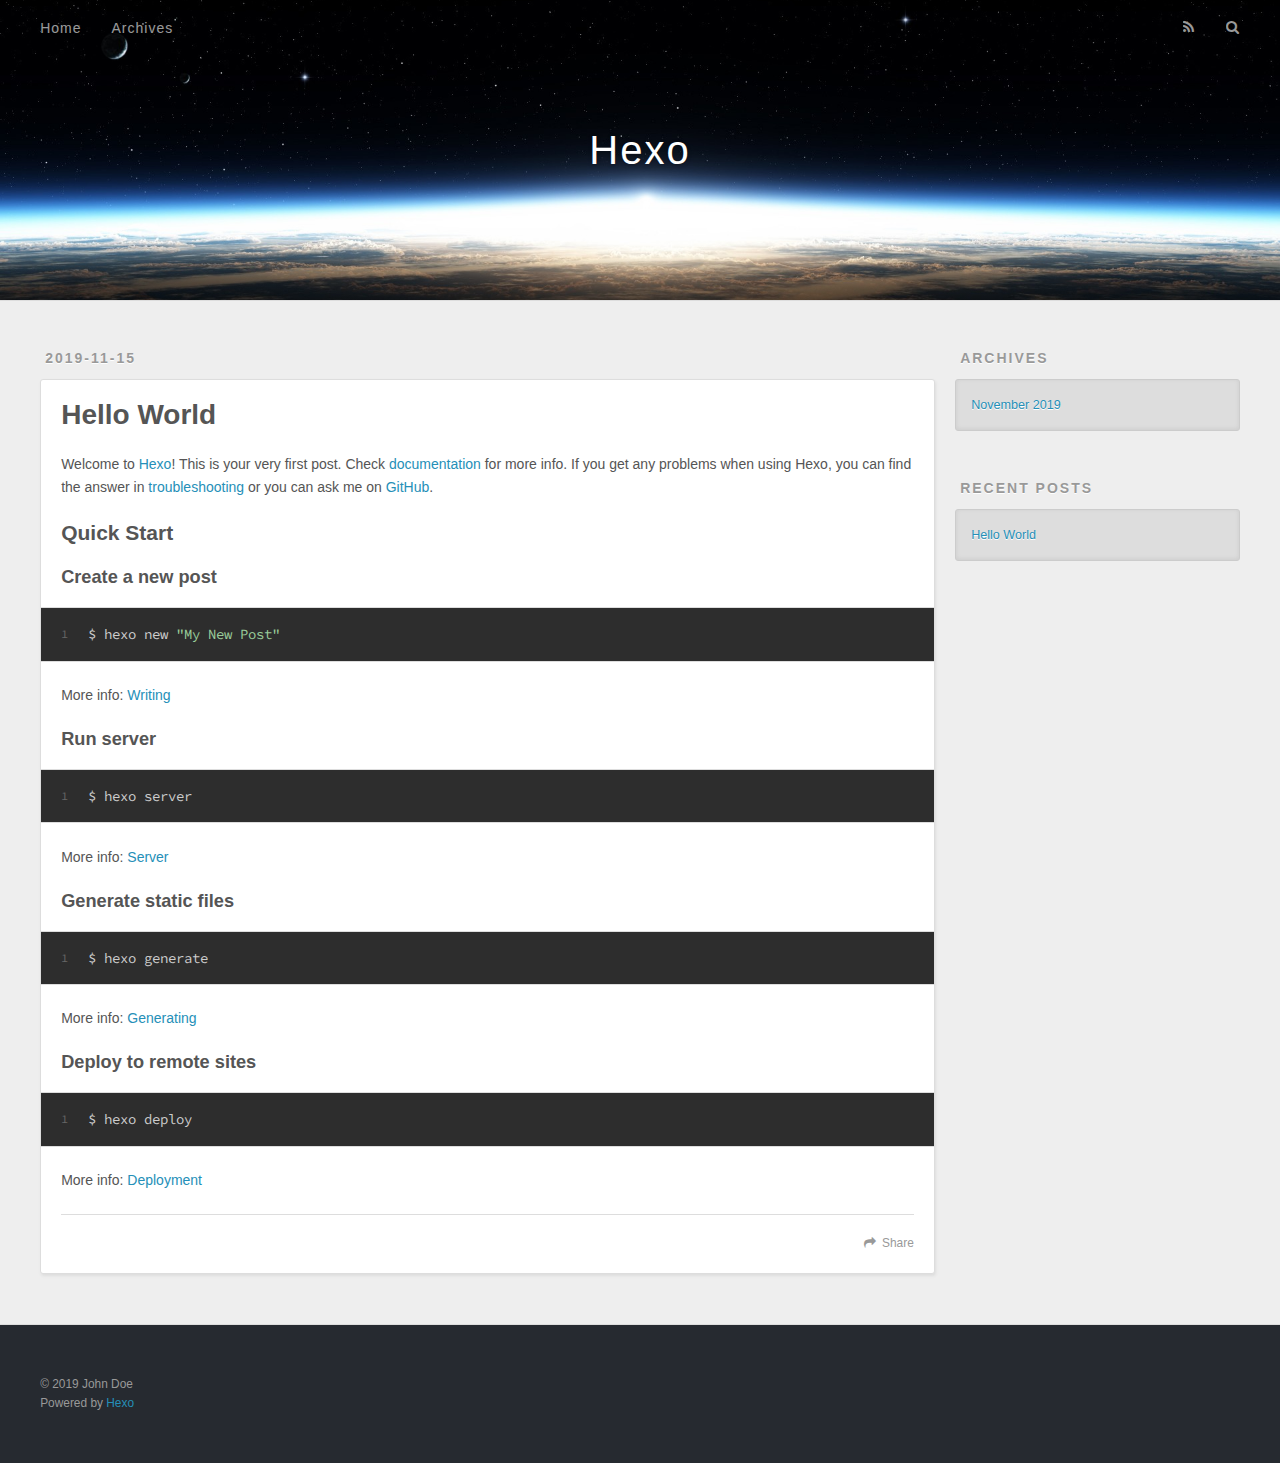
==== index.html @ 845de250 "Site updated: 2019-11-15 14:40:08" ====
<!DOCTYPE html>
<html>
<head>
  <meta charset="utf-8">
  

  
  <title>Hexo</title>
  <meta name="viewport" content="width=device-width, initial-scale=1, maximum-scale=1">
  <meta property="og:type" content="website">
<meta property="og:title" content="Hexo">
<meta property="og:url" content="http:&#x2F;&#x2F;yoursite.com&#x2F;index.html">
<meta property="og:site_name" content="Hexo">
<meta property="og:locale" content="en">
<meta name="twitter:card" content="summary">
  
    <link rel="alternate" href="/atom.xml" title="Hexo" type="application/atom+xml">
  
  
    <link rel="icon" href="/favicon.png">
  
  
    <link href="//fonts.googleapis.com/css?family=Source+Code+Pro" rel="stylesheet" type="text/css">
  
  <link rel="stylesheet" href="/css/style.css">
</head>

<body>
  <div id="container">
    <div id="wrap">
      <header id="header">
  <div id="banner"></div>
  <div id="header-outer" class="outer">
    <div id="header-title" class="inner">
      <h1 id="logo-wrap">
        <a href="/" id="logo">Hexo</a>
      </h1>
      
    </div>
    <div id="header-inner" class="inner">
      <nav id="main-nav">
        <a id="main-nav-toggle" class="nav-icon"></a>
        
          <a class="main-nav-link" href="/">Home</a>
        
          <a class="main-nav-link" href="/archives">Archives</a>
        
      </nav>
      <nav id="sub-nav">
        
          <a id="nav-rss-link" class="nav-icon" href="/atom.xml" title="RSS Feed"></a>
        
        <a id="nav-search-btn" class="nav-icon" title="Search"></a>
      </nav>
      <div id="search-form-wrap">
        <form action="//google.com/search" method="get" accept-charset="UTF-8" class="search-form"><input type="search" name="q" class="search-form-input" placeholder="Search"><button type="submit" class="search-form-submit">&#xF002;</button><input type="hidden" name="sitesearch" value="http://yoursite.com"></form>
      </div>
    </div>
  </div>
</header>
      <div class="outer">
        <section id="main">
  
    <article id="post-hello-world" class="article article-type-post" itemscope itemprop="blogPost">
  <div class="article-meta">
    <a href="/2019/11/15/hello-world/" class="article-date">
  <time datetime="2019-11-15T06:28:41.355Z" itemprop="datePublished">2019-11-15</time>
</a>
    
  </div>
  <div class="article-inner">
    
    
      <header class="article-header">
        
  
    <h1 itemprop="name">
      <a class="article-title" href="/2019/11/15/hello-world/">Hello World</a>
    </h1>
  

      </header>
    
    <div class="article-entry" itemprop="articleBody">
      
        <p>Welcome to <a href="https://hexo.io/" target="_blank" rel="noopener">Hexo</a>! This is your very first post. Check <a href="https://hexo.io/docs/" target="_blank" rel="noopener">documentation</a> for more info. If you get any problems when using Hexo, you can find the answer in <a href="https://hexo.io/docs/troubleshooting.html" target="_blank" rel="noopener">troubleshooting</a> or you can ask me on <a href="https://github.com/hexojs/hexo/issues" target="_blank" rel="noopener">GitHub</a>.</p>
<h2 id="Quick-Start"><a href="#Quick-Start" class="headerlink" title="Quick Start"></a>Quick Start</h2><h3 id="Create-a-new-post"><a href="#Create-a-new-post" class="headerlink" title="Create a new post"></a>Create a new post</h3><figure class="highlight bash"><table><tr><td class="gutter"><pre><span class="line">1</span><br></pre></td><td class="code"><pre><span class="line">$ hexo new <span class="string">"My New Post"</span></span><br></pre></td></tr></table></figure>

<p>More info: <a href="https://hexo.io/docs/writing.html" target="_blank" rel="noopener">Writing</a></p>
<h3 id="Run-server"><a href="#Run-server" class="headerlink" title="Run server"></a>Run server</h3><figure class="highlight bash"><table><tr><td class="gutter"><pre><span class="line">1</span><br></pre></td><td class="code"><pre><span class="line">$ hexo server</span><br></pre></td></tr></table></figure>

<p>More info: <a href="https://hexo.io/docs/server.html" target="_blank" rel="noopener">Server</a></p>
<h3 id="Generate-static-files"><a href="#Generate-static-files" class="headerlink" title="Generate static files"></a>Generate static files</h3><figure class="highlight bash"><table><tr><td class="gutter"><pre><span class="line">1</span><br></pre></td><td class="code"><pre><span class="line">$ hexo generate</span><br></pre></td></tr></table></figure>

<p>More info: <a href="https://hexo.io/docs/generating.html" target="_blank" rel="noopener">Generating</a></p>
<h3 id="Deploy-to-remote-sites"><a href="#Deploy-to-remote-sites" class="headerlink" title="Deploy to remote sites"></a>Deploy to remote sites</h3><figure class="highlight bash"><table><tr><td class="gutter"><pre><span class="line">1</span><br></pre></td><td class="code"><pre><span class="line">$ hexo deploy</span><br></pre></td></tr></table></figure>

<p>More info: <a href="https://hexo.io/docs/one-command-deployment.html" target="_blank" rel="noopener">Deployment</a></p>

      
    </div>
    <footer class="article-footer">
      <a data-url="http://yoursite.com/2019/11/15/hello-world/" data-id="ck2zrk71s0000wlsb4cg459jj" class="article-share-link">Share</a>
      
      
    </footer>
  </div>
  
</article>


  


</section>
        
          <aside id="sidebar">
  
    

  
    

  
    
  
    
  <div class="widget-wrap">
    <h3 class="widget-title">Archives</h3>
    <div class="widget">
      <ul class="archive-list"><li class="archive-list-item"><a class="archive-list-link" href="/archives/2019/11/">November 2019</a></li></ul>
    </div>
  </div>


  
    
  <div class="widget-wrap">
    <h3 class="widget-title">Recent Posts</h3>
    <div class="widget">
      <ul>
        
          <li>
            <a href="/2019/11/15/hello-world/">Hello World</a>
          </li>
        
      </ul>
    </div>
  </div>

  
</aside>
        
      </div>
      <footer id="footer">
  
  <div class="outer">
    <div id="footer-info" class="inner">
      &copy; 2019 John Doe<br>
      Powered by <a href="http://hexo.io/" target="_blank">Hexo</a>
    </div>
  </div>
</footer>
    </div>
    <nav id="mobile-nav">
  
    <a href="/" class="mobile-nav-link">Home</a>
  
    <a href="/archives" class="mobile-nav-link">Archives</a>
  
</nav>
    

<script src="//ajax.googleapis.com/ajax/libs/jquery/2.0.3/jquery.min.js"></script>


  <link rel="stylesheet" href="/fancybox/jquery.fancybox.css">
  <script src="/fancybox/jquery.fancybox.pack.js"></script>


<script src="/js/script.js"></script>



  </div>
</body>
</html>
---- css/style.css ----
body {
  width: 100%;
}
body:before,
body:after {
  content: "";
  display: table;
}
body:after {
  clear: both;
}
html,
body,
div,
span,
applet,
object,
iframe,
h1,
h2,
h3,
h4,
h5,
h6,
p,
blockquote,
pre,
a,
abbr,
acronym,
address,
big,
cite,
code,
del,
dfn,
em,
img,
ins,
kbd,
q,
s,
samp,
small,
strike,
strong,
sub,
sup,
tt,
var,
dl,
dt,
dd,
ol,
ul,
li,
fieldset,
form,
label,
legend,
table,
caption,
tbody,
tfoot,
thead,
tr,
th,
td {
  margin: 0;
  padding: 0;
  border: 0;
  outline: 0;
  font-weight: inherit;
  font-style: inherit;
  font-family: inherit;
  font-size: 100%;
  vertical-align: baseline;
}
body {
  line-height: 1;
  color: #000;
  background: #fff;
}
ol,
ul {
  list-style: none;
}
table {
  border-collapse: separate;
  border-spacing: 0;
  vertical-align: middle;
}
caption,
th,
td {
  text-align: left;
  font-weight: normal;
  vertical-align: middle;
}
a img {
  border: none;
}
input,
button {
  margin: 0;
  padding: 0;
}
input::-moz-focus-inner,
button::-moz-focus-inner {
  border: 0;
  padding: 0;
}
@font-face {
  font-family: FontAwesome;
  font-style: normal;
  font-weight: normal;
  src: url("fonts/fontawesome-webfont.eot?v=#4.0.3");
  src: url("fonts/fontawesome-webfont.eot?#iefix&v=#4.0.3") format("embedded-opentype"), url("fonts/fontawesome-webfont.woff?v=#4.0.3") format("woff"), url("fonts/fontawesome-webfont.ttf?v=#4.0.3") format("truetype"), url("fonts/fontawesome-webfont.svg#fontawesomeregular?v=#4.0.3") format("svg");
}
html,
body,
#container {
  height: 100%;
}
body {
  background: #eee;
  font: 14px -apple-system, BlinkMacSystemFont, "Segoe UI", "Roboto", "Oxygen", "Ubuntu", "Cantarell", "Fira Sans", "Droid Sans", "Helvetica Neue", sans-serif;
  -webkit-text-size-adjust: 100%;
}
.outer {
  max-width: 1220px;
  margin: 0 auto;
  padding: 0 20px;
}
.outer:before,
.outer:after {
  content: "";
  display: table;
}
.outer:after {
  clear: both;
}
.inner {
  display: inline;
  float: left;
  width: 98.33333333333333%;
  margin: 0 0.833333333333333%;
}
.left,
.alignleft {
  float: left;
}
.right,
.alignright {
  float: right;
}
.clear {
  clear: both;
}
#container {
  position: relative;
}
.mobile-nav-on {
  overflow: hidden;
}
#wrap {
  height: 100%;
  width: 100%;
  position: absolute;
  top: 0;
  left: 0;
  -webkit-transition: 0.2s ease-out;
  -moz-transition: 0.2s ease-out;
  -ms-transition: 0.2s ease-out;
  transition: 0.2s ease-out;
  z-index: 1;
  background: #eee;
}
.mobile-nav-on #wrap {
  left: 280px;
}
@media screen and (min-width: 768px) {
  #main {
    display: inline;
    float: left;
    width: 73.33333333333333%;
    margin: 0 0.833333333333333%;
  }
}
.article-date,
.article-category-link,
.archive-year,
.widget-title {
  text-decoration: none;
  text-transform: uppercase;
  letter-spacing: 2px;
  color: #999;
  margin-bottom: 1em;
  margin-left: 5px;
  line-height: 1em;
  text-shadow: 0 1px #fff;
  font-weight: bold;
}
.article-inner,
.archive-article-inner {
  background: #fff;
  -webkit-box-shadow: 1px 2px 3px #ddd;
  box-shadow: 1px 2px 3px #ddd;
  border: 1px solid #ddd;
  border-radius: 3px;
}
.article-entry h1,
.widget h1 {
  font-size: 2em;
}
.article-entry h2,
.widget h2 {
  font-size: 1.5em;
}
.article-entry h3,
.widget h3 {
  font-size: 1.3em;
}
.article-entry h4,
.widget h4 {
  font-size: 1.2em;
}
.article-entry h5,
.widget h5 {
  font-size: 1em;
}
.article-entry h6,
.widget h6 {
  font-size: 1em;
  color: #999;
}
.article-entry hr,
.widget hr {
  border: 1px dashed #ddd;
}
.article-entry strong,
.widget strong {
  font-weight: bold;
}
.article-entry em,
.widget em,
.article-entry cite,
.widget cite {
  font-style: italic;
}
.article-entry sup,
.widget sup,
.article-entry sub,
.widget sub {
  font-size: 0.75em;
  line-height: 0;
  position: relative;
  vertical-align: baseline;
}
.article-entry sup,
.widget sup {
  top: -0.5em;
}
.article-entry sub,
.widget sub {
  bottom: -0.2em;
}
.article-entry small,
.widget small {
  font-size: 0.85em;
}
.article-entry acronym,
.widget acronym,
.article-entry abbr,
.widget abbr {
  border-bottom: 1px dotted;
}
.article-entry ul,
.widget ul,
.article-entry ol,
.widget ol,
.article-entry dl,
.widget dl {
  margin: 0 20px;
  line-height: 1.6em;
}
.article-entry ul ul,
.widget ul ul,
.article-entry ol ul,
.widget ol ul,
.article-entry ul ol,
.widget ul ol,
.article-entry ol ol,
.widget ol ol {
  margin-top: 0;
  margin-bottom: 0;
}
.article-entry ul,
.widget ul {
  list-style: disc;
}
.article-entry ol,
.widget ol {
  list-style: decimal;
}
.article-entry dt,
.widget dt {
  font-weight: bold;
}
#header {
  height: 300px;
  position: relative;
  border-bottom: 1px solid #ddd;
}
#header:before,
#header:after {
  content: "";
  position: absolute;
  left: 0;
  right: 0;
  height: 40px;
}
#header:before {
  top: 0;
  background: -webkit-linear-gradient(rgba(0,0,0,0.2), transparent);
  background: -moz-linear-gradient(rgba(0,0,0,0.2), transparent);
  background: -ms-linear-gradient(rgba(0,0,0,0.2), transparent);
  background: linear-gradient(rgba(0,0,0,0.2), transparent);
}
#header:after {
  bottom: 0;
  background: -webkit-linear-gradient(transparent, rgba(0,0,0,0.2));
  background: -moz-linear-gradient(transparent, rgba(0,0,0,0.2));
  background: -ms-linear-gradient(transparent, rgba(0,0,0,0.2));
  background: linear-gradient(transparent, rgba(0,0,0,0.2));
}
#header-outer {
  height: 100%;
  position: relative;
}
#header-inner {
  position: relative;
  overflow: hidden;
}
#banner {
  position: absolute;
  top: 0;
  left: 0;
  width: 100%;
  height: 100%;
  background: url("images/banner.jpg") center #000;
  -webkit-background-size: cover;
  -moz-background-size: cover;
  background-size: cover;
  z-index: -1;
}
#header-title {
  text-align: center;
  height: 40px;
  position: absolute;
  top: 50%;
  left: 0;
  margin-top: -20px;
}
#logo,
#subtitle {
  text-decoration: none;
  color: #fff;
  font-weight: 300;
  text-shadow: 0 1px 4px rgba(0,0,0,0.3);
}
#logo {
  font-size: 40px;
  line-height: 40px;
  letter-spacing: 2px;
}
#subtitle {
  font-size: 16px;
  line-height: 16px;
  letter-spacing: 1px;
}
#subtitle-wrap {
  margin-top: 16px;
}
#main-nav {
  float: left;
  margin-left: -15px;
}
.nav-icon,
.main-nav-link {
  float: left;
  color: #fff;
  opacity: 0.6;
  text-decoration: none;
  text-shadow: 0 1px rgba(0,0,0,0.2);
  -webkit-transition: opacity 0.2s;
  -moz-transition: opacity 0.2s;
  -ms-transition: opacity 0.2s;
  transition: opacity 0.2s;
  display: block;
  padding: 20px 15px;
}
.nav-icon:hover,
.main-nav-link:hover {
  opacity: 1;
}
.nav-icon {
  font-family: FontAwesome;
  text-align: center;
  font-size: 14px;
  width: 14px;
  height: 14px;
  padding: 20px 15px;
  position: relative;
  cursor: pointer;
}
.main-nav-link {
  font-weight: 300;
  letter-spacing: 1px;
}
@media screen and (max-width: 479px) {
  .main-nav-link {
    display: none;
  }
}
#main-nav-toggle {
  display: none;
}
#main-nav-toggle:before {
  content: "\f0c9";
}
@media screen and (max-width: 479px) {
  #main-nav-toggle {
    display: block;
  }
}
#sub-nav {
  float: right;
  margin-right: -15px;
}
#nav-rss-link:before {
  content: "\f09e";
}
#nav-search-btn:before {
  content: "\f002";
}
#search-form-wrap {
  position: absolute;
  top: 15px;
  width: 150px;
  height: 30px;
  right: -150px;
  opacity: 0;
  -webkit-transition: 0.2s ease-out;
  -moz-transition: 0.2s ease-out;
  -ms-transition: 0.2s ease-out;
  transition: 0.2s ease-out;
}
#search-form-wrap.on {
  opacity: 1;
  right: 0;
}
@media screen and (max-width: 479px) {
  #search-form-wrap {
    width: 100%;
    right: -100%;
  }
}
.search-form {
  position: absolute;
  top: 0;
  left: 0;
  right: 0;
  background: #fff;
  padding: 5px 15px;
  border-radius: 15px;
  -webkit-box-shadow: 0 0 10px rgba(0,0,0,0.3);
  box-shadow: 0 0 10px rgba(0,0,0,0.3);
}
.search-form-input {
  border: none;
  background: none;
  color: #555;
  width: 100%;
  font: 13px -apple-system, BlinkMacSystemFont, "Segoe UI", "Roboto", "Oxygen", "Ubuntu", "Cantarell", "Fira Sans", "Droid Sans", "Helvetica Neue", sans-serif;
  outline: none;
}
.search-form-input::-webkit-search-results-decoration,
.search-form-input::-webkit-search-cancel-button {
  -webkit-appearance: none;
}
.search-form-submit {
  position: absolute;
  top: 50%;
  right: 10px;
  margin-top: -7px;
  font: 13px FontAwesome;
  border: none;
  background: none;
  color: #bbb;
  cursor: pointer;
}
.search-form-submit:hover,
.search-form-submit:focus {
  color: #777;
}
.article {
  margin: 50px 0;
}
.article-inner {
  overflow: hidden;
}
.article-meta:before,
.article-meta:after {
  content: "";
  display: table;
}
.article-meta:after {
  clear: both;
}
.article-date {
  float: left;
}
.article-category {
  float: left;
  line-height: 1em;
  color: #ccc;
  text-shadow: 0 1px #fff;
  margin-left: 8px;
}
.article-category:before {
  content: "\2022";
}
.article-category-link {
  margin: 0 12px 1em;
}
.article-header {
  padding: 20px 20px 0;
}
.article-title {
  text-decoration: none;
  font-size: 2em;
  font-weight: bold;
  color: #555;
  line-height: 1.1em;
  -webkit-transition: color 0.2s;
  -moz-transition: color 0.2s;
  -ms-transition: color 0.2s;
  transition: color 0.2s;
}
a.article-title:hover {
  color: #258fb8;
}
.article-entry {
  color: #555;
  padding: 0 20px;
}
.article-entry:before,
.article-entry:after {
  content: "";
  display: table;
}
.article-entry:after {
  clear: both;
}
.article-entry p,
.article-entry table {
  line-height: 1.6em;
  margin: 1.6em 0;
}
.article-entry h1,
.article-entry h2,
.article-entry h3,
.article-entry h4,
.article-entry h5,
.article-entry h6 {
  font-weight: bold;
}
.article-entry h1,
.article-entry h2,
.article-entry h3,
.article-entry h4,
.article-entry h5,
.article-entry h6 {
  line-height: 1.1em;
  margin: 1.1em 0;
}
.article-entry a {
  color: #258fb8;
  text-decoration: none;
}
.article-entry a:hover {
  text-decoration: underline;
}
.article-entry ul,
.article-entry ol,
.article-entry dl {
  margin-top: 1.6em;
  margin-bottom: 1.6em;
}
.article-entry img,
.article-entry video {
  max-width: 100%;
  height: auto;
  display: block;
  margin: auto;
}
.article-entry iframe {
  border: none;
}
.article-entry table {
  width: 100%;
  border-collapse: collapse;
  border-spacing: 0;
}
.article-entry th {
  font-weight: bold;
  border-bottom: 3px solid #ddd;
  padding-bottom: 0.5em;
}
.article-entry td {
  border-bottom: 1px solid #ddd;
  padding: 10px 0;
}
.article-entry blockquote {
  font-family: Georgia, "Times New Roman", serif;
  font-size: 1.4em;
  margin: 1.6em 20px;
  text-align: center;
}
.article-entry blockquote footer {
  font-size: 14px;
  margin: 1.6em 0;
  font-family: -apple-system, BlinkMacSystemFont, "Segoe UI", "Roboto", "Oxygen", "Ubuntu", "Cantarell", "Fira Sans", "Droid Sans", "Helvetica Neue", sans-serif;
}
.article-entry blockquote footer cite:before {
  content: "—";
  padding: 0 0.5em;
}
.article-entry .pullquote {
  text-align: left;
  width: 45%;
  margin: 0;
}
.article-entry .pullquote.left {
  margin-left: 0.5em;
  margin-right: 1em;
}
.article-entry .pullquote.right {
  margin-right: 0.5em;
  margin-left: 1em;
}
.article-entry .caption {
  color: #999;
  display: block;
  font-size: 0.9em;
  margin-top: 0.5em;
  position: relative;
  text-align: center;
}
.article-entry .video-container {
  position: relative;
  padding-top: 56.25%;
  height: 0;
  overflow: hidden;
}
.article-entry .video-container iframe,
.article-entry .video-container object,
.article-entry .video-container embed {
  position: absolute;
  top: 0;
  left: 0;
  width: 100%;
  height: 100%;
  margin-top: 0;
}
.article-more-link a {
  display: inline-block;
  line-height: 1em;
  padding: 6px 15px;
  border-radius: 15px;
  background: #eee;
  color: #999;
  text-shadow: 0 1px #fff;
  text-decoration: none;
}
.article-more-link a:hover {
  background: #258fb8;
  color: #fff;
  text-decoration: none;
  text-shadow: 0 1px #1e7293;
}
.article-footer {
  font-size: 0.85em;
  line-height: 1.6em;
  border-top: 1px solid #ddd;
  padding-top: 1.6em;
  margin: 0 20px 20px;
}
.article-footer:before,
.article-footer:after {
  content: "";
  display: table;
}
.article-footer:after {
  clear: both;
}
.article-footer a {
  color: #999;
  text-decoration: none;
}
.article-footer a:hover {
  color: #555;
}
.article-tag-list-item {
  float: left;
  margin-right: 10px;
}
.article-tag-list-link:before {
  content: "#";
}
.article-comment-link {
  float: right;
}
.article-comment-link:before {
  content: "\f075";
  font-family: FontAwesome;
  padding-right: 8px;
}
.article-share-link {
  cursor: pointer;
  float: right;
  margin-left: 20px;
}
.article-share-link:before {
  content: "\f064";
  font-family: FontAwesome;
  padding-right: 6px;
}
#article-nav {
  position: relative;
}
#article-nav:before,
#article-nav:after {
  content: "";
  display: table;
}
#article-nav:after {
  clear: both;
}
@media screen and (min-width: 768px) {
  #article-nav {
    margin: 50px 0;
  }
  #article-nav:before {
    width: 8px;
    height: 8px;
    position: absolute;
    top: 50%;
    left: 50%;
    margin-top: -4px;
    margin-left: -4px;
    content: "";
    border-radius: 50%;
    background: #ddd;
    -webkit-box-shadow: 0 1px 2px #fff;
    box-shadow: 0 1px 2px #fff;
  }
}
.article-nav-link-wrap {
  text-decoration: none;
  text-shadow: 0 1px #fff;
  color: #999;
  -webkit-box-sizing: border-box;
  -moz-box-sizing: border-box;
  box-sizing: border-box;
  margin-top: 50px;
  text-align: center;
  display: block;
}
.article-nav-link-wrap:hover {
  color: #555;
}
@media screen and (min-width: 768px) {
  .article-nav-link-wrap {
    width: 50%;
    margin-top: 0;
  }
}
@media screen and (min-width: 768px) {
  #article-nav-newer {
    float: left;
    text-align: right;
    padding-right: 20px;
  }
}
@media screen and (min-width: 768px) {
  #article-nav-older {
    float: right;
    text-align: left;
    padding-left: 20px;
  }
}
.article-nav-caption {
  text-transform: uppercase;
  letter-spacing: 2px;
  color: #ddd;
  line-height: 1em;
  font-weight: bold;
}
#article-nav-newer .article-nav-caption {
  margin-right: -2px;
}
.article-nav-title {
  font-size: 0.85em;
  line-height: 1.6em;
  margin-top: 0.5em;
}
.article-share-box {
  position: absolute;
  display: none;
  background: #fff;
  -webkit-box-shadow: 1px 2px 10px rgba(0,0,0,0.2);
  box-shadow: 1px 2px 10px rgba(0,0,0,0.2);
  border-radius: 3px;
  margin-left: -145px;
  overflow: hidden;
  z-index: 1;
}
.article-share-box.on {
  display: block;
}
.article-share-input {
  width: 100%;
  background: none;
  -webkit-box-sizing: border-box;
  -moz-box-sizing: border-box;
  box-sizing: border-box;
  font: 14px -apple-system, BlinkMacSystemFont, "Segoe UI", "Roboto", "Oxygen", "Ubuntu", "Cantarell", "Fira Sans", "Droid Sans", "Helvetica Neue", sans-serif;
  padding: 0 15px;
  color: #555;
  outline: none;
  border: 1px solid #ddd;
  border-radius: 3px 3px 0 0;
  height: 36px;
  line-height: 36px;
}
.article-share-links {
  background: #eee;
}
.article-share-links:before,
.article-share-links:after {
  content: "";
  display: table;
}
.article-share-links:after {
  clear: both;
}
.article-share-twitter,
.article-share-facebook,
.article-share-pinterest,
.article-share-google {
  width: 50px;
  height: 36px;
  display: block;
  float: left;
  position: relative;
  color: #999;
  text-shadow: 0 1px #fff;
}
.article-share-twitter:before,
.article-share-facebook:before,
.article-share-pinterest:before,
.article-share-google:before {
  font-size: 20px;
  font-family: FontAwesome;
  width: 20px;
  height: 20px;
  position: absolute;
  top: 50%;
  left: 50%;
  margin-top: -10px;
  margin-left: -10px;
  text-align: center;
}
.article-share-twitter:hover,
.article-share-facebook:hover,
.article-share-pinterest:hover,
.article-share-google:hover {
  color: #fff;
}
.article-share-twitter:before {
  content: "\f099";
}
.article-share-twitter:hover {
  background: #00aced;
  text-shadow: 0 1px #008abe;
}
.article-share-facebook:before {
  content: "\f09a";
}
.article-share-facebook:hover {
  background: #3b5998;
  text-shadow: 0 1px #2f477a;
}
.article-share-pinterest:before {
  content: "\f0d2";
}
.article-share-pinterest:hover {
  background: #cb2027;
  text-shadow: 0 1px #a21a1f;
}
.article-share-google:before {
  content: "\f0d5";
}
.article-share-google:hover {
  background: #dd4b39;
  text-shadow: 0 1px #be3221;
}
.article-gallery {
  background: #000;
  position: relative;
}
.article-gallery-photos {
  position: relative;
  overflow: hidden;
}
.article-gallery-img {
  display: none;
  max-width: 100%;
}
.article-gallery-img:first-child {
  display: block;
}
.article-gallery-img.loaded {
  position: absolute;
  display: block;
}
.article-gallery-img img {
  display: block;
  max-width: 100%;
  margin: 0 auto;
}
#comments {
  background: #fff;
  -webkit-box-shadow: 1px 2px 3px #ddd;
  box-shadow: 1px 2px 3px #ddd;
  padding: 20px;
  border: 1px solid #ddd;
  border-radius: 3px;
  margin: 50px 0;
}
#comments a {
  color: #258fb8;
}
.archives-wrap {
  margin: 50px 0;
}
.archives:before,
.archives:after {
  content: "";
  display: table;
}
.archives:after {
  clear: both;
}
.archive-year-wrap {
  margin-bottom: 1em;
}
.archives {
  -webkit-column-gap: 10px;
  -moz-column-gap: 10px;
  column-gap: 10px;
}
@media screen and (min-width: 480px) and (max-width: 767px) {
  .archives {
    -webkit-column-count: 2;
    -moz-column-count: 2;
    column-count: 2;
  }
}
@media screen and (min-width: 768px) {
  .archives {
    -webkit-column-count: 3;
    -moz-column-count: 3;
    column-count: 3;
  }
}
.archive-article {
  -webkit-column-break-inside: avoid;
  page-break-inside: avoid;
  overflow: hidden;
  break-inside: avoid-column;
}
.archive-article-inner {
  padding: 10px;
  margin-bottom: 15px;
}
.archive-article-title {
  text-decoration: none;
  font-weight: bold;
  color: #555;
  -webkit-transition: color 0.2s;
  -moz-transition: color 0.2s;
  -ms-transition: color 0.2s;
  transition: color 0.2s;
  line-height: 1.6em;
}
.archive-article-title:hover {
  color: #258fb8;
}
.archive-article-footer {
  margin-top: 1em;
}
.archive-article-date {
  color: #999;
  text-decoration: none;
  font-size: 0.85em;
  line-height: 1em;
  margin-bottom: 0.5em;
  display: block;
}
#page-nav {
  margin: 50px auto;
  background: #fff;
  -webkit-box-shadow: 1px 2px 3px #ddd;
  box-shadow: 1px 2px 3px #ddd;
  border: 1px solid #ddd;
  border-radius: 3px;
  text-align: center;
  color: #999;
  overflow: hidden;
}
#page-nav:before,
#page-nav:after {
  content: "";
  display: table;
}
#page-nav:after {
  clear: both;
}
#page-nav a,
#page-nav span {
  padding: 10px 20px;
  line-height: 1;
  height: 2ex;
}
#page-nav a {
  color: #999;
  text-decoration: none;
}
#page-nav a:hover {
  background: #999;
  color: #fff;
}
#page-nav .prev {
  float: left;
}
#page-nav .next {
  float: right;
}
#page-nav .page-number {
  display: inline-block;
}
@media screen and (max-width: 479px) {
  #page-nav .page-number {
    display: none;
  }
}
#page-nav .current {
  color: #555;
  font-weight: bold;
}
#page-nav .space {
  color: #ddd;
}
#footer {
  background: #262a30;
  padding: 50px 0;
  border-top: 1px solid #ddd;
  color: #999;
}
#footer a {
  color: #258fb8;
  text-decoration: none;
}
#footer a:hover {
  text-decoration: underline;
}
#footer-info {
  line-height: 1.6em;
  font-size: 0.85em;
}
.article-entry pre,
.article-entry .highlight {
  background: #2d2d2d;
  margin: 0 -20px;
  padding: 15px 20px;
  border-style: solid;
  border-color: #ddd;
  border-width: 1px 0;
  overflow: auto;
  color: #ccc;
  line-height: 22.400000000000002px;
}
.article-entry .highlight .gutter pre,
.article-entry .gist .gist-file .gist-data .line-numbers {
  color: #666;
  font-size: 0.85em;
}
.article-entry pre,
.article-entry code {
  font-family: "Source Code Pro", Consolas, Monaco, Menlo, Consolas, monospace;
}
.article-entry code {
  background: #eee;
  text-shadow: 0 1px #fff;
  padding: 0 0.3em;
}
.article-entry pre code {
  background: none;
  text-shadow: none;
  padding: 0;
}
.article-entry .highlight pre {
  border: none;
  margin: 0;
  padding: 0;
}
.article-entry .highlight table {
  margin: 0;
  width: auto;
}
.article-entry .highlight td {
  border: none;
  padding: 0;
}
.article-entry .highlight figcaption {
  font-size: 0.85em;
  color: #999;
  line-height: 1em;
  margin-bottom: 1em;
}
.article-entry .highlight figcaption:before,
.article-entry .highlight figcaption:after {
  content: "";
  display: table;
}
.article-entry .highlight figcaption:after {
  clear: both;
}
.article-entry .highlight figcaption a {
  float: right;
}
.article-entry .highlight .gutter pre {
  text-align: right;
  padding-right: 20px;
}
.article-entry .highlight .line {
  height: 22.400000000000002px;
}
.article-entry .highlight .line.marked {
  background: #515151;
}
.article-entry .gist {
  margin: 0 -20px;
  border-style: solid;
  border-color: #ddd;
  border-width: 1px 0;
  background: #2d2d2d;
  padding: 15px 20px 15px 0;
}
.article-entry .gist .gist-file {
  border: none;
  font-family: "Source Code Pro", Consolas, Monaco, Menlo, Consolas, monospace;
  margin: 0;
}
.article-entry .gist .gist-file .gist-data {
  background: none;
  border: none;
}
.article-entry .gist .gist-file .gist-data .line-numbers {
  background: none;
  border: none;
  padding: 0 20px 0 0;
}
.article-entry .gist .gist-file .gist-data .line-data {
  padding: 0 !important;
}
.article-entry .gist .gist-file .highlight {
  margin: 0;
  padding: 0;
  border: none;
}
.article-entry .gist .gist-file .gist-meta {
  background: #2d2d2d;
  color: #999;
  font: 0.85em -apple-system, BlinkMacSystemFont, "Segoe UI", "Roboto", "Oxygen", "Ubuntu", "Cantarell", "Fira Sans", "Droid Sans", "Helvetica Neue", sans-serif;
  text-shadow: 0 0;
  padding: 0;
  margin-top: 1em;
  margin-left: 20px;
}
.article-entry .gist .gist-file .gist-meta a {
  color: #258fb8;
  font-weight: normal;
}
.article-entry .gist .gist-file .gist-meta a:hover {
  text-decoration: underline;
}
pre .comment,
pre .title {
  color: #999;
}
pre .variable,
pre .attribute,
pre .tag,
pre .regexp,
pre .ruby .constant,
pre .xml .tag .title,
pre .xml .pi,
pre .xml .doctype,
pre .html .doctype,
pre .css .id,
pre .css .class,
pre .css .pseudo {
  color: #f2777a;
}
pre .number,
pre .preprocessor,
pre .built_in,
pre .literal,
pre .params,
pre .constant {
  color: #f99157;
}
pre .class,
pre .ruby .class .title,
pre .css .rules .attribute {
  color: #9c9;
}
pre .string,
pre .value,
pre .inheritance,
pre .header,
pre .ruby .symbol,
pre .xml .cdata {
  color: #9c9;
}
pre .css .hexcolor {
  color: #6cc;
}
pre .function,
pre .python .decorator,
pre .python .title,
pre .ruby .function .title,
pre .ruby .title .keyword,
pre .perl .sub,
pre .javascript .title,
pre .coffeescript .title {
  color: #69c;
}
pre .keyword,
pre .javascript .function {
  color: #c9c;
}
@media screen and (max-width: 479px) {
  #mobile-nav {
    position: absolute;
    top: 0;
    left: 0;
    width: 280px;
    height: 100%;
    background: #191919;
    border-right: 1px solid #fff;
  }
}
@media screen and (max-width: 479px) {
  .mobile-nav-link {
    display: block;
    color: #999;
    text-decoration: none;
    padding: 15px 20px;
    font-weight: bold;
  }
  .mobile-nav-link:hover {
    color: #fff;
  }
}
@media screen and (min-width: 768px) {
  #sidebar {
    display: inline;
    float: left;
    width: 23.333333333333332%;
    margin: 0 0.833333333333333%;
  }
}
.widget-wrap {
  margin: 50px 0;
}
.widget {
  color: #777;
  text-shadow: 0 1px #fff;
  background: #ddd;
  -webkit-box-shadow: 0 -1px 4px #ccc inset;
  box-shadow: 0 -1px 4px #ccc inset;
  border: 1px solid #ccc;
  padding: 15px;
  border-radius: 3px;
}
.widget a {
  color: #258fb8;
  text-decoration: none;
}
.widget a:hover {
  text-decoration: underline;
}
.widget ul ul,
.widget ol ul,
.widget dl ul,
.widget ul ol,
.widget ol ol,
.widget dl ol,
.widget ul dl,
.widget ol dl,
.widget dl dl {
  margin-left: 15px;
  list-style: disc;
}
.widget {
  line-height: 1.6em;
  word-wrap: break-word;
  font-size: 0.9em;
}
.widget ul,
.widget ol {
  list-style: none;
  margin: 0;
}
.widget ul ul,
.widget ol ul,
.widget ul ol,
.widget ol ol {
  margin: 0 20px;
}
.widget ul ul,
.widget ol ul {
  list-style: disc;
}
.widget ul ol,
.widget ol ol {
  list-style: decimal;
}
.category-list-count,
.tag-list-count,
.archive-list-count {
  padding-left: 5px;
  color: #999;
  font-size: 0.85em;
}
.category-list-count:before,
.tag-list-count:before,
.archive-list-count:before {
  content: "(";
}
.category-list-count:after,
.tag-list-count:after,
.archive-list-count:after {
  content: ")";
}
.tagcloud a {
  margin-right: 5px;
  display: inline-block;
}
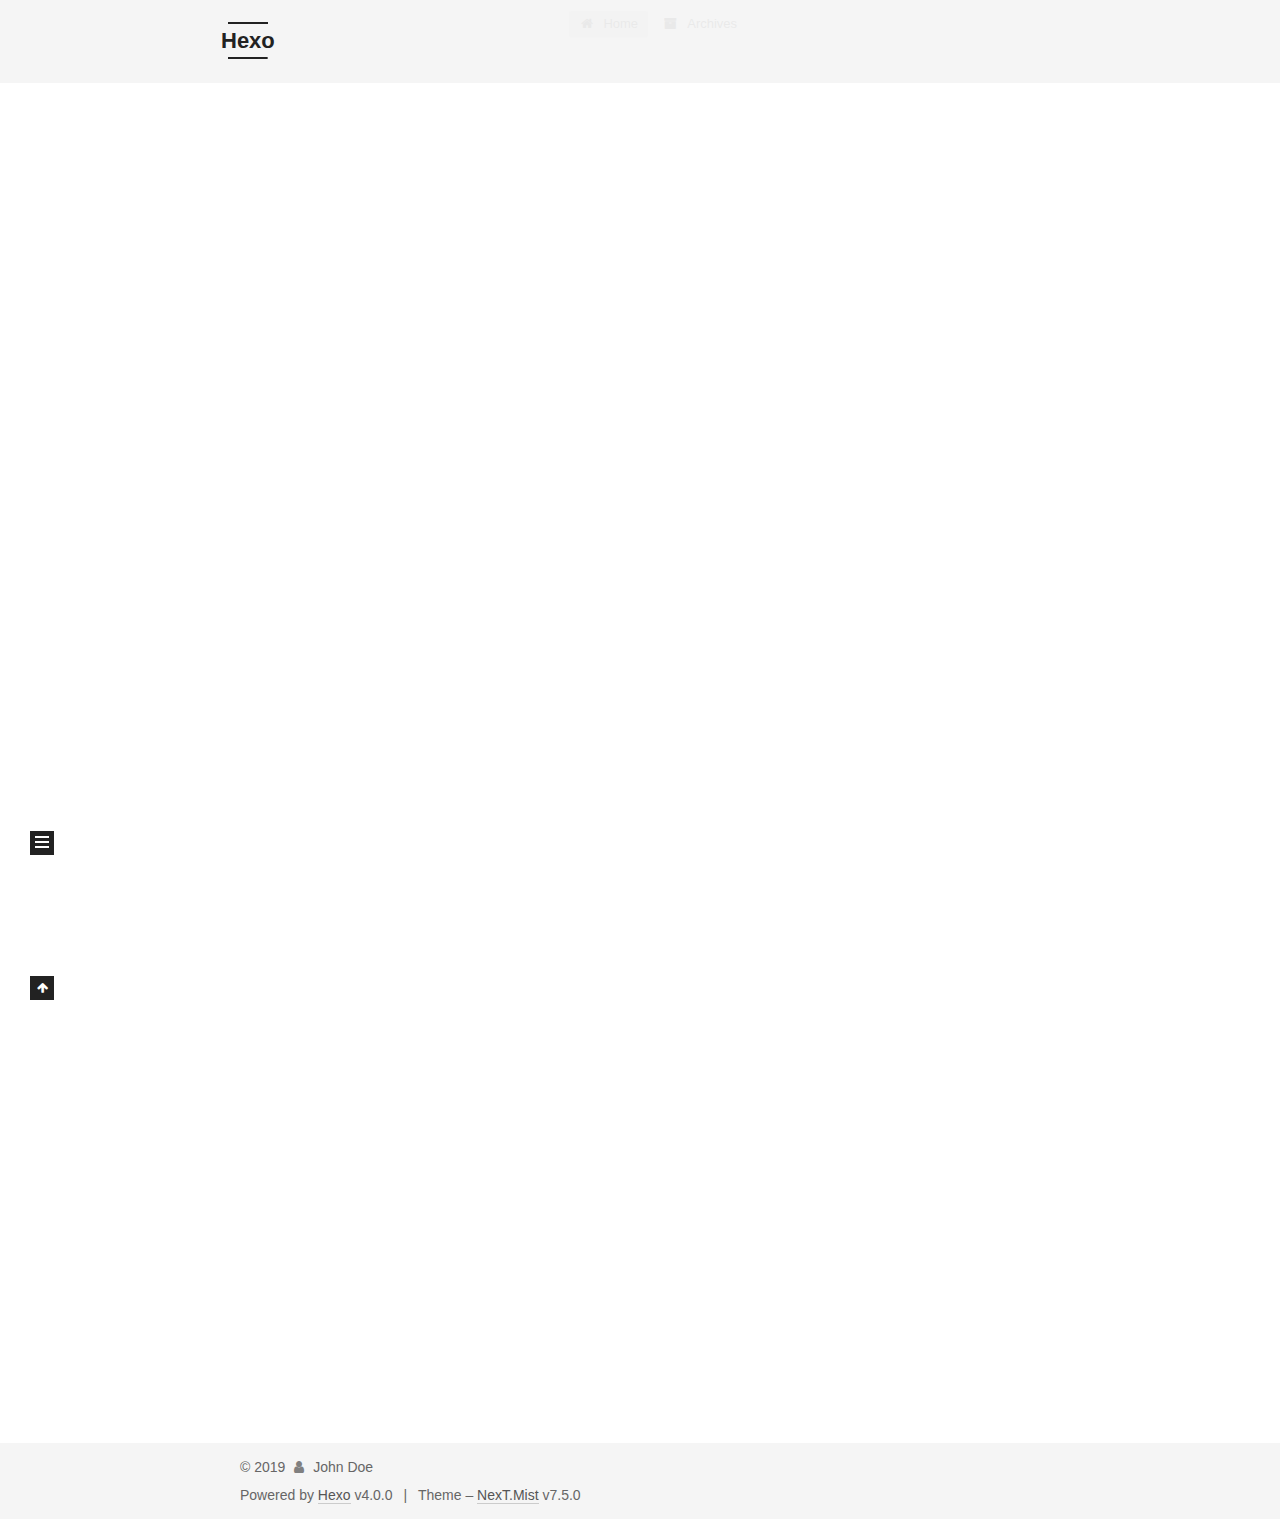
==== commit 5fa5be82: "Site updated: 2019-11-15 15:33:54" ====
--- a/index.html
+++ b/index.html
@@ -1,89 +1,271 @@
 <!DOCTYPE html>
-<html>
+<html lang="en">
 <head>
-  <meta charset="utf-8">
-  
-
-  
-  <title>Hexo</title>
-  <meta name="viewport" content="width=device-width, initial-scale=1, maximum-scale=1">
+  <meta charset="UTF-8">
+<meta name="viewport" content="width=device-width, initial-scale=1, maximum-scale=2">
+<meta name="theme-color" content="#222">
+<meta name="generator" content="Hexo 4.0.0">
+  <link rel="apple-touch-icon" sizes="180x180" href="/images/apple-touch-icon-next.png">
+  <link rel="icon" type="image/png" sizes="32x32" href="/images/favicon-32x32-next.png">
+  <link rel="icon" type="image/png" sizes="16x16" href="/images/favicon-16x16-next.png">
+  <link rel="mask-icon" href="/images/logo.svg" color="#222">
+
+<link rel="stylesheet" href="/css/main.css">
+
+
+<link rel="stylesheet" href="/lib/font-awesome/css/font-awesome.min.css">
+
+
+<script id="hexo-configurations">
+  var NexT = window.NexT || {};
+  var CONFIG = {
+    root: '/',
+    scheme: 'Mist',
+    version: '7.5.0',
+    exturl: false,
+    sidebar: {"position":"left","display":"post","offset":12,"onmobile":false},
+    copycode: {"enable":false,"show_result":false,"style":null},
+    back2top: {"enable":true,"sidebar":false,"scrollpercent":false},
+    bookmark: {"enable":false,"color":"#222","save":"auto"},
+    fancybox: false,
+    mediumzoom: false,
+    lazyload: false,
+    pangu: false,
+    algolia: {
+      appID: '',
+      apiKey: '',
+      indexName: '',
+      hits: {"per_page":10},
+      labels: {"input_placeholder":"Search for Posts","hits_empty":"We didn't find any results for the search: ${query}","hits_stats":"${hits} results found in ${time} ms"}
+    },
+    localsearch: {"enable":false,"trigger":"auto","top_n_per_article":1,"unescape":false,"preload":false},
+    path: '',
+    motion: {"enable":true,"async":false,"transition":{"post_block":"fadeIn","post_header":"slideDownIn","post_body":"slideDownIn","coll_header":"slideLeftIn","sidebar":"slideUpIn"}},
+    translation: {
+      copy_button: 'Copy',
+      copy_success: 'Copied',
+      copy_failure: 'Copy failed'
+    },
+    sidebarPadding: 40
+  };
+</script>
+
   <meta property="og:type" content="website">
 <meta property="og:title" content="Hexo">
 <meta property="og:url" content="http:&#x2F;&#x2F;yoursite.com&#x2F;index.html">
 <meta property="og:site_name" content="Hexo">
 <meta property="og:locale" content="en">
 <meta name="twitter:card" content="summary">
-  
-    <link rel="alternate" href="/atom.xml" title="Hexo" type="application/atom+xml">
-  
-  
-    <link rel="icon" href="/favicon.png">
-  
-  
-    <link href="//fonts.googleapis.com/css?family=Source+Code+Pro" rel="stylesheet" type="text/css">
-  
-  <link rel="stylesheet" href="/css/style.css">
+
+<link rel="canonical" href="http://yoursite.com/">
+
+
+<script id="page-configurations">
+  // https://hexo.io/docs/variables.html
+  CONFIG.page = {
+    sidebar: "",
+    isHome: true,
+    isPost: false,
+    isPage: false,
+    isArchive: false
+  };
+</script>
+
+  <title>Hexo</title>
+  
+
+
+
+
+
+
+  <noscript>
+  <style>
+  .use-motion .brand,
+  .use-motion .menu-item,
+  .sidebar-inner,
+  .use-motion .post-block,
+  .use-motion .pagination,
+  .use-motion .comments,
+  .use-motion .post-header,
+  .use-motion .post-body,
+  .use-motion .collection-header { opacity: initial; }
+
+  .use-motion .site-title,
+  .use-motion .site-subtitle {
+    opacity: initial;
+    top: initial;
+  }
+
+  .use-motion .logo-line-before i { left: initial; }
+  .use-motion .logo-line-after i { right: initial; }
+  </style>
+</noscript>
+
 </head>
 
-<body>
-  <div id="container">
-    <div id="wrap">
-      <header id="header">
-  <div id="banner"></div>
-  <div id="header-outer" class="outer">
-    <div id="header-title" class="inner">
-      <h1 id="logo-wrap">
-        <a href="/" id="logo">Hexo</a>
-      </h1>
+<body itemscope itemtype="http://schema.org/WebPage">
+  <div class="container use-motion">
+    <div class="headband"></div>
+
+    <header class="header" itemscope itemtype="http://schema.org/WPHeader">
+      <div class="header-inner"><div class="site-brand-container">
+  <div class="site-meta">
+
+    <div>
+      <a href="/" class="brand" rel="start">
+        <span class="logo-line-before"><i></i></span>
+        <span class="site-title">Hexo</span>
+        <span class="logo-line-after"><i></i></span>
+      </a>
+    </div>
+  </div>
+
+  <div class="site-nav-toggle">
+    <div class="toggle" aria-label="Toggle navigation bar">
+      <span class="toggle-line toggle-line-first"></span>
+      <span class="toggle-line toggle-line-middle"></span>
+      <span class="toggle-line toggle-line-last"></span>
+    </div>
+  </div>
+</div>
+
+
+<nav class="site-nav">
+  
+  <ul id="menu" class="menu">
+        <li class="menu-item menu-item-home">
+
+    <a href="/" rel="section"><i class="fa fa-fw fa-home"></i>Home</a>
+
+  </li>
+        <li class="menu-item menu-item-archives">
+
+    <a href="/archives/" rel="section"><i class="fa fa-fw fa-archive"></i>Archives</a>
+
+  </li>
+  </ul>
+
+</nav>
+</div>
+    </header>
+
+    
+  <div class="back-to-top">
+    <i class="fa fa-arrow-up"></i>
+    <span>0%</span>
+  </div>
+
+
+    <main class="main">
+      <div class="main-inner">
+        <div class="content-wrap">
+          
+
+          <div class="content">
+            
+
+  <div class="posts-expand">
+        
+  
+  
+  <article itemscope itemtype="http://schema.org/Article" class="post-block home" lang="en">
+    <link itemprop="mainEntityOfPage" href="http://yoursite.com/2019/11/15/article-title/">
+
+    <span hidden itemprop="author" itemscope itemtype="http://schema.org/Person">
+      <meta itemprop="image" content="/images/avatar.gif">
+      <meta itemprop="name" content="John Doe">
+      <meta itemprop="description" content="">
+    </span>
+
+    <span hidden itemprop="publisher" itemscope itemtype="http://schema.org/Organization">
+      <meta itemprop="name" content="Hexo">
+    </span>
+      <header class="post-header">
+        <h1 class="post-title" itemprop="name headline">
+          
+            <a href="/2019/11/15/article-title/" class="post-title-link" itemprop="url">article title</a>
+        </h1>
+
+        <div class="post-meta">
+            <span class="post-meta-item">
+              <span class="post-meta-item-icon">
+                <i class="fa fa-calendar-o"></i>
+              </span>
+              <span class="post-meta-item-text">Posted on</span>
+
+              <time title="Created: 2019-11-15 14:39:18" itemprop="dateCreated datePublished" datetime="2019-11-15T14:39:18+08:00">2019-11-15</time>
+            </span>
+
+          
+
+        </div>
+      </header>
+
+    
+    
+    
+    <div class="post-body" itemprop="articleBody">
+
+      
+          
       
     </div>
-    <div id="header-inner" class="inner">
-      <nav id="main-nav">
-        <a id="main-nav-toggle" class="nav-icon"></a>
-        
-          <a class="main-nav-link" href="/">Home</a>
-        
-          <a class="main-nav-link" href="/archives">Archives</a>
-        
-      </nav>
-      <nav id="sub-nav">
-        
-          <a id="nav-rss-link" class="nav-icon" href="/atom.xml" title="RSS Feed"></a>
-        
-        <a id="nav-search-btn" class="nav-icon" title="Search"></a>
-      </nav>
-      <div id="search-form-wrap">
-        <form action="//google.com/search" method="get" accept-charset="UTF-8" class="search-form"><input type="search" name="q" class="search-form-input" placeholder="Search"><button type="submit" class="search-form-submit">&#xF002;</button><input type="hidden" name="sitesearch" value="http://yoursite.com"></form>
-      </div>
-    </div>
-  </div>
-</header>
-      <div class="outer">
-        <section id="main">
-  
-    <article id="post-hello-world" class="article article-type-post" itemscope itemprop="blogPost">
-  <div class="article-meta">
-    <a href="/2019/11/15/hello-world/" class="article-date">
-  <time datetime="2019-11-15T06:28:41.355Z" itemprop="datePublished">2019-11-15</time>
-</a>
-    
-  </div>
-  <div class="article-inner">
-    
-    
-      <header class="article-header">
-        
-  
-    <h1 itemprop="name">
-      <a class="article-title" href="/2019/11/15/hello-world/">Hello World</a>
-    </h1>
-  
-
+
+    
+    
+    
+      <footer class="post-footer">
+        <div class="post-eof"></div>
+      </footer>
+  </article>
+  
+  
+  
+
+        
+  
+  
+  <article itemscope itemtype="http://schema.org/Article" class="post-block home" lang="en">
+    <link itemprop="mainEntityOfPage" href="http://yoursite.com/2019/11/15/hello-world/">
+
+    <span hidden itemprop="author" itemscope itemtype="http://schema.org/Person">
+      <meta itemprop="image" content="/images/avatar.gif">
+      <meta itemprop="name" content="John Doe">
+      <meta itemprop="description" content="">
+    </span>
+
+    <span hidden itemprop="publisher" itemscope itemtype="http://schema.org/Organization">
+      <meta itemprop="name" content="Hexo">
+    </span>
+      <header class="post-header">
+        <h1 class="post-title" itemprop="name headline">
+          
+            <a href="/2019/11/15/hello-world/" class="post-title-link" itemprop="url">Hello World</a>
+        </h1>
+
+        <div class="post-meta">
+            <span class="post-meta-item">
+              <span class="post-meta-item-icon">
+                <i class="fa fa-calendar-o"></i>
+              </span>
+              <span class="post-meta-item-text">Posted on</span>
+
+              <time title="Created: 2019-11-15 14:28:41" itemprop="dateCreated datePublished" datetime="2019-11-15T14:28:41+08:00">2019-11-15</time>
+            </span>
+
+          
+
+        </div>
       </header>
-    
-    <div class="article-entry" itemprop="articleBody">
+
+    
+    
+    
+    <div class="post-body" itemprop="articleBody">
+
       
-        <p>Welcome to <a href="https://hexo.io/" target="_blank" rel="noopener">Hexo</a>! This is your very first post. Check <a href="https://hexo.io/docs/" target="_blank" rel="noopener">documentation</a> for more info. If you get any problems when using Hexo, you can find the answer in <a href="https://hexo.io/docs/troubleshooting.html" target="_blank" rel="noopener">troubleshooting</a> or you can ask me on <a href="https://github.com/hexojs/hexo/issues" target="_blank" rel="noopener">GitHub</a>.</p>
+          <p>Welcome to <a href="https://hexo.io/" target="_blank" rel="noopener">Hexo</a>! This is your very first post. Check <a href="https://hexo.io/docs/" target="_blank" rel="noopener">documentation</a> for more info. If you get any problems when using Hexo, you can find the answer in <a href="https://hexo.io/docs/troubleshooting.html" target="_blank" rel="noopener">troubleshooting</a> or you can ask me on <a href="https://github.com/hexojs/hexo/issues" target="_blank" rel="noopener">GitHub</a>.</p>
 <h2 id="Quick-Start"><a href="#Quick-Start" class="headerlink" title="Quick Start"></a>Quick Start</h2><h3 id="Create-a-new-post"><a href="#Create-a-new-post" class="headerlink" title="Create a new post"></a>Create a new post</h3><figure class="highlight bash"><table><tr><td class="gutter"><pre><span class="line">1</span><br></pre></td><td class="code"><pre><span class="line">$ hexo new <span class="string">"My New Post"</span></span><br></pre></td></tr></table></figure>
 
 <p>More info: <a href="https://hexo.io/docs/writing.html" target="_blank" rel="noopener">Writing</a></p>
@@ -99,89 +281,151 @@
 
       
     </div>
-    <footer class="article-footer">
-      <a data-url="http://yoursite.com/2019/11/15/hello-world/" data-id="ck2zrk71s0000wlsb4cg459jj" class="article-share-link">Share</a>
-      
-      
+
+    
+    
+    
+      <footer class="post-footer">
+        <div class="post-eof"></div>
+      </footer>
+  </article>
+  
+  
+  
+
+  </div>
+
+  
+
+
+
+          </div>
+          
+
+        </div>
+          
+  
+  <div class="toggle sidebar-toggle">
+    <span class="toggle-line toggle-line-first"></span>
+    <span class="toggle-line toggle-line-middle"></span>
+    <span class="toggle-line toggle-line-last"></span>
+  </div>
+
+  <aside class="sidebar">
+    <div class="sidebar-inner">
+
+      <ul class="sidebar-nav motion-element">
+        <li class="sidebar-nav-toc">
+          Table of Contents
+        </li>
+        <li class="sidebar-nav-overview">
+          Overview
+        </li>
+      </ul>
+
+      <!--noindex-->
+      <div class="post-toc-wrap sidebar-panel">
+      </div>
+      <!--/noindex-->
+
+      <div class="site-overview-wrap sidebar-panel">
+        <div class="site-author motion-element" itemprop="author" itemscope itemtype="http://schema.org/Person">
+  <img class="site-author-image" itemprop="image" alt="John Doe"
+    src="/images/avatar.gif">
+  <p class="site-author-name" itemprop="name">John Doe</p>
+  <div class="site-description" itemprop="description"></div>
+</div>
+<div class="site-state-wrap motion-element">
+  <nav class="site-state">
+      <div class="site-state-item site-state-posts">
+          <a href="/archives/">
+        
+          <span class="site-state-item-count">2</span>
+          <span class="site-state-item-name">posts</span>
+        </a>
+      </div>
+  </nav>
+</div>
+
+
+
+      </div>
+
+    </div>
+  </aside>
+  <div id="sidebar-dimmer"></div>
+
+
+      </div>
+    </main>
+
+    <footer class="footer">
+      <div class="footer-inner">
+        
+
+<div class="copyright">
+  
+  &copy; 
+  <span itemprop="copyrightYear">2019</span>
+  <span class="with-love">
+    <i class="fa fa-user"></i>
+  </span>
+  <span class="author" itemprop="copyrightHolder">John Doe</span>
+</div>
+  <div class="powered-by">Powered by <a href="https://hexo.io/" class="theme-link" rel="noopener" target="_blank">Hexo</a> v4.0.0
+  </div>
+  <span class="post-meta-divider">|</span>
+  <div class="theme-info">Theme – <a href="https://mist.theme-next.org/" class="theme-link" rel="noopener" target="_blank">NexT.Mist</a> v7.5.0
+  </div>
+
+        
+
+
+
+
+
+
+
+
+
+
+
+
+        
+      </div>
     </footer>
   </div>
-  
-</article>
-
-
-  
-
-
-</section>
-        
-          <aside id="sidebar">
-  
-    
-
-  
-    
-
-  
-    
-  
-    
-  <div class="widget-wrap">
-    <h3 class="widget-title">Archives</h3>
-    <div class="widget">
-      <ul class="archive-list"><li class="archive-list-item"><a class="archive-list-link" href="/archives/2019/11/">November 2019</a></li></ul>
-    </div>
-  </div>
-
-
-  
-    
-  <div class="widget-wrap">
-    <h3 class="widget-title">Recent Posts</h3>
-    <div class="widget">
-      <ul>
-        
-          <li>
-            <a href="/2019/11/15/hello-world/">Hello World</a>
-          </li>
-        
-      </ul>
-    </div>
-  </div>
-
-  
-</aside>
-        
-      </div>
-      <footer id="footer">
-  
-  <div class="outer">
-    <div id="footer-info" class="inner">
-      &copy; 2019 John Doe<br>
-      Powered by <a href="http://hexo.io/" target="_blank">Hexo</a>
-    </div>
-  </div>
-</footer>
-    </div>
-    <nav id="mobile-nav">
-  
-    <a href="/" class="mobile-nav-link">Home</a>
-  
-    <a href="/archives" class="mobile-nav-link">Archives</a>
-  
-</nav>
-    
-
-<script src="//ajax.googleapis.com/ajax/libs/jquery/2.0.3/jquery.min.js"></script>
-
-
-  <link rel="stylesheet" href="/fancybox/jquery.fancybox.css">
-  <script src="/fancybox/jquery.fancybox.pack.js"></script>
-
-
-<script src="/js/script.js"></script>
-
-
-
-  </div>
+
+  
+  <script src="/lib/anime.min.js"></script>
+  <script src="/lib/velocity/velocity.min.js"></script>
+  <script src="/lib/velocity/velocity.ui.min.js"></script>
+<script src="/js/utils.js"></script><script src="/js/motion.js"></script>
+<script src="/js/schemes/muse.js"></script>
+<script src="/js/next-boot.js"></script>
+
+
+
+  
+
+
+
+
+
+
+
+
+
+
+
+
+
+
+
+
+  
+
+  
+
 </body>
-</html>+</html>
--- a/css/main.css
+++ b/css/main.css
@@ -0,0 +1,2378 @@
+html {
+  line-height: 1.15; /* 1 */
+  -webkit-text-size-adjust: 100%; /* 2 */
+}
+body {
+  margin: 0;
+}
+main {
+  display: block;
+}
+h1 {
+  font-size: 2em;
+  margin: 0.67em 0;
+}
+hr {
+  box-sizing: content-box; /* 1 */
+  height: 0; /* 1 */
+  overflow: visible; /* 2 */
+}
+pre {
+  font-family: monospace, monospace; /* 1 */
+  font-size: 1em; /* 2 */
+}
+a {
+  background: transparent;
+}
+abbr[title] {
+  border-bottom: none; /* 1 */
+  text-decoration: underline; /* 2 */
+  text-decoration: underline dotted; /* 2 */
+}
+b,
+strong {
+  font-weight: bolder;
+}
+code,
+kbd,
+samp {
+  font-family: monospace, monospace; /* 1 */
+  font-size: 1em; /* 2 */
+}
+small {
+  font-size: 80%;
+}
+sub,
+sup {
+  font-size: 75%;
+  line-height: 0;
+  position: relative;
+  vertical-align: baseline;
+}
+sub {
+  bottom: -0.25em;
+}
+sup {
+  top: -0.5em;
+}
+img {
+  border-style: none;
+}
+button,
+input,
+optgroup,
+select,
+textarea {
+  font-family: inherit; /* 1 */
+  font-size: 100%; /* 1 */
+  line-height: 1.15; /* 1 */
+  margin: 0; /* 2 */
+}
+button,
+input {
+/* 1 */
+  overflow: visible;
+}
+button,
+select {
+/* 1 */
+  text-transform: none;
+}
+button,
+[type='button'],
+[type='reset'],
+[type='submit'] {
+  -webkit-appearance: button;
+}
+button::-moz-focus-inner,
+[type='button']::-moz-focus-inner,
+[type='reset']::-moz-focus-inner,
+[type='submit']::-moz-focus-inner {
+  border-style: none;
+  padding: 0;
+}
+button:-moz-focusring,
+[type='button']:-moz-focusring,
+[type='reset']:-moz-focusring,
+[type='submit']:-moz-focusring {
+  outline: 1px dotted ButtonText;
+}
+fieldset {
+  padding: 0.35em 0.75em 0.625em;
+}
+legend {
+  box-sizing: border-box; /* 1 */
+  color: inherit; /* 2 */
+  display: table; /* 1 */
+  max-width: 100%; /* 1 */
+  padding: 0; /* 3 */
+  white-space: normal; /* 1 */
+}
+progress {
+  vertical-align: baseline;
+}
+textarea {
+  overflow: auto;
+}
+[type='checkbox'],
+[type='radio'] {
+  box-sizing: border-box; /* 1 */
+  padding: 0; /* 2 */
+}
+[type='number']::-webkit-inner-spin-button,
+[type='number']::-webkit-outer-spin-button {
+  height: auto;
+}
+[type='search'] {
+  outline-offset: -2px; /* 2 */
+  -webkit-appearance: textfield; /* 1 */
+}
+[type='search']::-webkit-search-decoration {
+  -webkit-appearance: none;
+}
+::-webkit-file-upload-button {
+  font: inherit; /* 2 */
+  -webkit-appearance: button; /* 1 */
+}
+details {
+  display: block;
+}
+summary {
+  display: list-item;
+}
+template {
+  display: none;
+}
+[hidden] {
+  display: none;
+}
+::selection {
+  background: #262a30;
+  color: #fff;
+}
+html,
+body {
+  height: 100%;
+}
+body {
+  background: #fff;
+  color: #555;
+  font-family: 'Lato', "PingFang SC", "Microsoft YaHei", sans-serif;
+  font-size: 1em;
+  line-height: 2;
+}
+@media (max-width: 991px) {
+  body {
+    padding-left: 0 !important;
+    padding-right: 0 !important;
+  }
+}
+h1,
+h2,
+h3,
+h4,
+h5,
+h6 {
+  font-family: 'Lato', "PingFang SC", "Microsoft YaHei", sans-serif;
+  font-weight: bold;
+  line-height: 1.5;
+  margin: 20px 0 15px;
+  padding: 0;
+}
+h1 {
+  font-size: 1.5em;
+}
+h2 {
+  font-size: 1.375em;
+}
+h3 {
+  font-size: 1.25em;
+}
+h4 {
+  font-size: 1.125em;
+}
+h5 {
+  font-size: 1em;
+}
+h6 {
+  font-size: 0.875em;
+}
+p {
+  margin: 0 0 20px 0;
+}
+a,
+span.exturl {
+  overflow-wrap: break-word;
+  word-wrap: break-word;
+  border-bottom: 1px solid #999;
+  color: #555;
+  outline: 0;
+  text-decoration: none;
+  cursor: pointer;
+}
+a:hover,
+span.exturl:hover {
+  border-bottom-color: #222;
+  color: #222;
+}
+iframe,
+img,
+video {
+  display: block;
+  margin-left: auto;
+  margin-right: auto;
+  max-width: 100%;
+}
+hr {
+  background-color: #ddd;
+  background-image: repeating-linear-gradient(-45deg, #fff, #fff 4px, transparent 4px, transparent 8px);
+  border: 0;
+  height: 3px;
+  margin: 40px 0;
+}
+blockquote {
+  border-left: 4px solid #ddd;
+  color: #666;
+  margin: 0;
+  padding: 0 15px;
+}
+blockquote cite::before {
+  content: '-';
+  padding: 0 5px;
+}
+dt {
+  font-weight: 700;
+}
+dd {
+  margin: 0;
+  padding: 0;
+}
+kbd {
+  background-color: #f5f5f5;
+  background-image: linear-gradient(#eee, #fff, #eee);
+  border: 1px solid #ccc;
+  border-radius: 0.2em;
+  box-shadow: 0.1em 0.1em 0.2em rgba(0,0,0,0.1);
+  font-family: inherit;
+  padding: 0.1em 0.3em;
+  white-space: nowrap;
+}
+.table-container {
+  -webkit-overflow-scrolling: touch;
+  overflow: auto;
+}
+table {
+  border-collapse: collapse;
+  border-spacing: 0;
+  font-size: 0.875em;
+  margin: 0 0 20px 0;
+  width: 100%;
+}
+table > tbody > tr:nth-of-type(odd) {
+  background: #f9f9f9;
+}
+table > tbody > tr:hover {
+  background: #f5f5f5;
+}
+caption,
+th,
+td {
+  font-weight: normal;
+  padding: 8px;
+  text-align: left;
+  vertical-align: middle;
+}
+th,
+td {
+  border: 1px solid #ddd;
+  border-bottom: 3px solid #ddd;
+}
+th {
+  font-weight: 700;
+  padding-bottom: 10px;
+}
+td {
+  border-bottom-width: 1px;
+}
+.btn {
+  background: transparent;
+  border: 2px solid #222;
+  border-radius: 0;
+  color: #555;
+  display: inline-block;
+  font-size: 0.875em;
+  line-height: 2;
+  padding: 0 20px;
+  text-decoration: none;
+  transition-property: background-color;
+  transition-delay: 0s;
+  transition-duration: 0.2s;
+  transition-timing-function: ease-in-out;
+}
+.btn:hover {
+  background: #fff;
+  border-color: #222;
+  color: #222;
+}
+.btn + .btn {
+  margin: 0 0 8px 8px;
+}
+.btn .fa-fw {
+  text-align: left;
+  width: 1.285714285714286em;
+}
+.toggle {
+  line-height: 0;
+}
+.toggle .toggle-line {
+  background: #fff;
+  display: inline-block;
+  height: 2px;
+  left: 0;
+  position: relative;
+  top: 0;
+  transition: all 0.4s;
+  vertical-align: top;
+  width: 100%;
+}
+.toggle .toggle-line:not(:first-child) {
+  margin-top: 3px;
+}
+.toggle.toggle-arrow .toggle-line-first {
+  left: 50%;
+  top: 2px;
+  transform: rotate(45deg);
+  width: 50%;
+}
+.toggle.toggle-arrow .toggle-line-middle {
+  left: 2px;
+  width: 90%;
+}
+.toggle.toggle-arrow .toggle-line-last {
+  left: 50%;
+  top: -2px;
+  transform: rotate(-45deg);
+  width: 50%;
+}
+.toggle.toggle-close .toggle-line-first {
+  transform: rotate(-45deg);
+  top: 5px;
+}
+.toggle.toggle-close .toggle-line-middle {
+  opacity: 0;
+}
+.toggle.toggle-close .toggle-line-last {
+  transform: rotate(45deg);
+  top: -5px;
+}
+pre,
+.highlight {
+  background: #f7f7f7;
+  color: #4d4d4c;
+  line-height: 1.6;
+  margin: 0 auto 20px;
+}
+pre,
+code {
+  font-family: consolas, Menlo, monospace, "PingFang SC", "Microsoft YaHei";
+}
+code {
+  background: #eee;
+  border-radius: 3px;
+  color: #555;
+  padding: 2px 4px;
+  overflow-wrap: break-word;
+  word-wrap: break-word;
+}
+pre {
+  overflow: auto;
+  padding: 10px;
+}
+pre code {
+  background: none;
+  color: #4d4d4c;
+  font-size: 0.875em;
+  padding: 0;
+  text-shadow: none;
+}
+.highlight *::selection {
+  background: #d6d6d6;
+}
+.highlight pre {
+  border: 0;
+  margin: 0;
+  padding: 10px 0;
+}
+.highlight table {
+  border: 0;
+  margin: 0;
+  width: auto;
+}
+.highlight td {
+  border: 0;
+  padding: 0;
+}
+.highlight figcaption {
+  background: #eee;
+  color: #4d4d4c;
+  line-height: 1em;
+  margin: 0;
+  padding: 0.5em;
+}
+.highlight figcaption::before,
+.highlight figcaption::after {
+  content: ' ';
+  display: table;
+}
+.highlight figcaption::after {
+  clear: both;
+}
+.highlight figcaption a {
+  color: #4d4d4c;
+  float: right;
+}
+.highlight figcaption a:hover {
+  border-bottom-color: #4d4d4c;
+}
+.highlight .gutter pre {
+  background: #eff2f3;
+  color: #869194;
+  padding-left: 10px;
+  padding-right: 10px;
+  text-align: right;
+}
+.highlight .code pre {
+  background: #f7f7f7;
+  padding-left: 10px;
+  width: 100%;
+}
+.gutter {
+  -moz-user-select: none;
+  -ms-user-select: none;
+  -webkit-user-select: none;
+  user-select: none;
+}
+.gist table {
+  width: auto;
+}
+.gist table td {
+  border: 0;
+}
+pre .deletion {
+  background: #fdd;
+}
+pre .addition {
+  background: #dfd;
+}
+pre .meta {
+  color: #eab700;
+  -moz-user-select: none;
+  -ms-user-select: none;
+  -webkit-user-select: none;
+  user-select: none;
+}
+pre .comment {
+  color: #8e908c;
+}
+pre .variable,
+pre .attribute,
+pre .tag,
+pre .name,
+pre .regexp,
+pre .ruby .constant,
+pre .xml .tag .title,
+pre .xml .pi,
+pre .xml .doctype,
+pre .html .doctype,
+pre .css .id,
+pre .css .class,
+pre .css .pseudo {
+  color: #c82829;
+}
+pre .number,
+pre .preprocessor,
+pre .built_in,
+pre .builtin-name,
+pre .literal,
+pre .params,
+pre .constant,
+pre .command {
+  color: #f5871f;
+}
+pre .ruby .class .title,
+pre .css .rules .attribute,
+pre .string,
+pre .symbol,
+pre .value,
+pre .inheritance,
+pre .header,
+pre .ruby .symbol,
+pre .xml .cdata,
+pre .special,
+pre .formula {
+  color: #718c00;
+}
+pre .title,
+pre .css .hexcolor {
+  color: #3e999f;
+}
+pre .function,
+pre .python .decorator,
+pre .python .title,
+pre .ruby .function .title,
+pre .ruby .title .keyword,
+pre .perl .sub,
+pre .javascript .title,
+pre .coffeescript .title {
+  color: #4271ae;
+}
+pre .keyword,
+pre .javascript .function {
+  color: #8959a8;
+}
+.blockquote-center {
+  border-left: none;
+  margin: 40px 0;
+  padding: 0;
+  position: relative;
+  text-align: center;
+}
+.blockquote-center::before,
+.blockquote-center::after {
+  background-repeat: no-repeat;
+  background-size: 22px 22px;
+  content: ' ';
+  display: block;
+  height: 24px;
+  opacity: 0.2;
+  position: absolute;
+  width: 100%;
+}
+.blockquote-center::before {
+  background-image: url("../images/quote-l.svg");
+  background-position: 0 -6px;
+  border-top: 1px solid #ccc;
+  top: -20px;
+}
+.blockquote-center::after {
+  background-image: url("../images/quote-r.svg");
+  background-position: 100% 8px;
+  border-bottom: 1px solid #ccc;
+  bottom: -20px;
+}
+.blockquote-center p,
+.blockquote-center div {
+  text-align: center;
+}
+.post-body .group-picture img {
+  border: 0;
+  margin: 0 auto;
+  padding: 0 3px;
+}
+.post-body .group-picture-row {
+  margin-bottom: 6px;
+  overflow: hidden;
+}
+.post-body .group-picture-column {
+  float: left;
+  margin-bottom: 10px;
+}
+.post-body .label {
+  display: inline;
+  padding: 0 2px;
+}
+.post-body .label.default {
+  background: #f0f0f0;
+}
+.post-body .label.primary {
+  background: #efe6f7;
+}
+.post-body .label.info {
+  background: #e5f2f8;
+}
+.post-body .label.success {
+  background: #e7f4e9;
+}
+.post-body .label.warning {
+  background: #fcf6e1;
+}
+.post-body .label.danger {
+  background: #fae8eb;
+}
+.post-body .tabs {
+  margin-bottom: 20px;
+}
+.post-body .tabs,
+.tabs-comment {
+  display: block;
+  padding-top: 10px;
+  position: relative;
+}
+.post-body .tabs ul.nav-tabs,
+.tabs-comment ul.nav-tabs {
+  display: flex;
+  flex-wrap: wrap;
+  margin: 0;
+  margin-bottom: -1px;
+  padding: 0;
+}
+@media (max-width: 413px) {
+  .post-body .tabs ul.nav-tabs,
+  .tabs-comment ul.nav-tabs {
+    display: block;
+    margin-bottom: 5px;
+  }
+}
+.post-body .tabs ul.nav-tabs li.tab,
+.tabs-comment ul.nav-tabs li.tab {
+  background: #fff;
+  border-bottom: 1px solid #ddd;
+  border-left: 1px solid transparent;
+  border-right: 1px solid transparent;
+  border-top: 3px solid transparent;
+  flex-grow: 1;
+  list-style-type: none;
+}
+@media (max-width: 413px) {
+  .post-body .tabs ul.nav-tabs li.tab,
+  .tabs-comment ul.nav-tabs li.tab {
+    border-bottom: 1px solid transparent;
+    border-left: 3px solid transparent;
+    border-right: 1px solid transparent;
+    border-top: 1px solid transparent;
+  }
+}
+.post-body .tabs ul.nav-tabs li.tab a,
+.tabs-comment ul.nav-tabs li.tab a {
+  border-bottom: initial;
+  display: block;
+  line-height: 1.8em;
+  outline: 0;
+  padding: 0.25em 0.75em;
+  text-align: center;
+  transition-delay: 0s;
+  transition-duration: 0.2s;
+  transition-timing-function: ease-out;
+}
+.post-body .tabs ul.nav-tabs li.tab a i,
+.tabs-comment ul.nav-tabs li.tab a i {
+  width: 1.285714285714286em;
+}
+.post-body .tabs ul.nav-tabs li.tab.active,
+.tabs-comment ul.nav-tabs li.tab.active {
+  border-bottom: 1px solid transparent;
+  border-left: 1px solid #ddd;
+  border-right: 1px solid #ddd;
+  border-top: 3px solid #fc6423;
+}
+@media (max-width: 413px) {
+  .post-body .tabs ul.nav-tabs li.tab.active,
+  .tabs-comment ul.nav-tabs li.tab.active {
+    border-bottom: 1px solid #ddd;
+    border-left: 3px solid #fc6423;
+    border-right: 1px solid #ddd;
+    border-top: 1px solid #ddd;
+  }
+}
+.post-body .tabs ul.nav-tabs li.tab.active a,
+.tabs-comment ul.nav-tabs li.tab.active a {
+  color: #555;
+  cursor: default;
+}
+.post-body .tabs .tab-content .tab-pane,
+.tabs-comment .tab-content .tab-pane {
+  border: 1px solid #ddd;
+  padding: 20px 20px 0 20px;
+}
+.post-body .tabs .tab-content .tab-pane:not(.active),
+.tabs-comment .tab-content .tab-pane:not(.active) {
+  display: none;
+}
+.post-body .tabs .tab-content .tab-pane.active,
+.tabs-comment .tab-content .tab-pane.active {
+  display: block;
+}
+.post-body .note {
+  margin-bottom: 20px;
+  padding: 15px;
+  position: relative;
+  border: 1px solid #eee;
+  border-left-width: 5px;
+  border-radius: 3px;
+}
+.post-body .note h2,
+.post-body .note h3,
+.post-body .note h4,
+.post-body .note h5,
+.post-body .note h6 {
+  margin-top: 0;
+  border-bottom: initial;
+  margin-bottom: 0;
+  padding-top: 0;
+}
+.post-body .note p:first-child,
+.post-body .note ul:first-child,
+.post-body .note ol:first-child,
+.post-body .note table:first-child,
+.post-body .note pre:first-child,
+.post-body .note blockquote:first-child,
+.post-body .note img:first-child {
+  margin-top: 0;
+}
+.post-body .note p:last-child,
+.post-body .note ul:last-child,
+.post-body .note ol:last-child,
+.post-body .note table:last-child,
+.post-body .note pre:last-child,
+.post-body .note blockquote:last-child,
+.post-body .note img:last-child {
+  margin-bottom: 0;
+}
+.post-body .note.default {
+  border-left-color: #777;
+}
+.post-body .note.default h2,
+.post-body .note.default h3,
+.post-body .note.default h4,
+.post-body .note.default h5,
+.post-body .note.default h6 {
+  color: #777;
+}
+.post-body .note.primary {
+  border-left-color: #6f42c1;
+}
+.post-body .note.primary h2,
+.post-body .note.primary h3,
+.post-body .note.primary h4,
+.post-body .note.primary h5,
+.post-body .note.primary h6 {
+  color: #6f42c1;
+}
+.post-body .note.info {
+  border-left-color: #428bca;
+}
+.post-body .note.info h2,
+.post-body .note.info h3,
+.post-body .note.info h4,
+.post-body .note.info h5,
+.post-body .note.info h6 {
+  color: #428bca;
+}
+.post-body .note.success {
+  border-left-color: #5cb85c;
+}
+.post-body .note.success h2,
+.post-body .note.success h3,
+.post-body .note.success h4,
+.post-body .note.success h5,
+.post-body .note.success h6 {
+  color: #5cb85c;
+}
+.post-body .note.warning {
+  border-left-color: #f0ad4e;
+}
+.post-body .note.warning h2,
+.post-body .note.warning h3,
+.post-body .note.warning h4,
+.post-body .note.warning h5,
+.post-body .note.warning h6 {
+  color: #f0ad4e;
+}
+.post-body .note.danger {
+  border-left-color: #d9534f;
+}
+.post-body .note.danger h2,
+.post-body .note.danger h3,
+.post-body .note.danger h4,
+.post-body .note.danger h5,
+.post-body .note.danger h6 {
+  color: #d9534f;
+}
+.pagination .prev,
+.pagination .next,
+.pagination .page-number,
+.pagination .space {
+  display: inline-block;
+  margin: 0 10px;
+  padding: 0 11px;
+  position: relative;
+  top: -1px;
+}
+@media (max-width: 767px) {
+  .pagination .prev,
+  .pagination .next,
+  .pagination .page-number,
+  .pagination .space {
+    margin: 0 5px;
+  }
+}
+.pagination {
+  border-top: 1px solid #eee;
+  margin: 120px 0 0;
+  text-align: center;
+}
+.pagination .prev,
+.pagination .next,
+.pagination .page-number {
+  border-bottom: 0;
+  border-top: 1px solid #eee;
+  transition-property: border-color;
+  transition-delay: 0s;
+  transition-duration: 0.2s;
+  transition-timing-function: ease-in-out;
+}
+.pagination .prev:hover,
+.pagination .next:hover,
+.pagination .page-number:hover {
+  border-top-color: #222;
+}
+.pagination .space {
+  margin: 0;
+  padding: 0;
+}
+.pagination .prev {
+  margin-left: 0;
+}
+.pagination .next {
+  margin-right: 0;
+}
+.pagination .page-number.current {
+  background: #ccc;
+  border-top-color: #ccc;
+  color: #fff;
+}
+@media (max-width: 767px) {
+  .pagination {
+    border-top: none;
+  }
+  .pagination .prev,
+  .pagination .next,
+  .pagination .page-number {
+    border-bottom: 1px solid #eee;
+    border-top: 0;
+    margin-bottom: 10px;
+    padding: 0 10px;
+  }
+  .pagination .prev:hover,
+  .pagination .next:hover,
+  .pagination .page-number:hover {
+    border-bottom-color: #222;
+  }
+}
+.comments {
+  margin: 60px 20px 0;
+  overflow: hidden;
+}
+.comment-button-group {
+  display: flex;
+  flex-wrap: wrap-reverse;
+  justify-content: center;
+  margin: 1em 0;
+}
+.comment-button-group .comment-button {
+  margin: 0.1em 0.2em;
+}
+.comment-button-group .comment-button.active {
+  background: #fff;
+  border-color: #222;
+  color: #222;
+}
+.comment-position {
+  display: none;
+}
+.comment-position.active {
+  display: block;
+}
+.tabs-comment {
+  background: #fff;
+  margin-top: 4em;
+  padding-top: 0;
+}
+.tabs-comment .comments {
+  border: 0;
+  box-shadow: none;
+  margin-top: 0;
+  padding-top: 0;
+}
+.container {
+  min-height: 100%;
+  position: relative;
+}
+.main-inner {
+  margin: 0 auto;
+  width: 700px;
+}
+@media (min-width: 1200px) {
+  .main-inner {
+    width: 800px;
+  }
+}
+@media (min-width: 1600px) {
+  .main-inner {
+    width: 900px;
+  }
+}
+.header {
+  background: transparent;
+}
+.header-inner {
+  margin: 0 auto;
+  position: relative;
+  width: 700px;
+}
+@media (min-width: 1200px) {
+  .header-inner {
+    width: 800px;
+  }
+}
+@media (min-width: 1600px) {
+  .header-inner {
+    width: 900px;
+  }
+}
+.headband {
+  background: #222;
+  height: 3px;
+}
+.site-meta {
+  margin: 0;
+  text-align: left;
+}
+@media (max-width: 767px) {
+  .site-meta {
+    text-align: center;
+  }
+}
+.brand {
+  background: #222;
+  border-bottom: none;
+  color: #222;
+  display: inline-block;
+  line-height: 1.375em;
+  padding: 0 40px;
+  position: relative;
+}
+.brand:hover {
+  color: #222;
+}
+.site-title {
+  display: inline-block;
+  font-family: 'Lato', "PingFang SC", "Microsoft YaHei", sans-serif;
+  font-size: 1.375em;
+  font-weight: normal;
+  line-height: 1.5;
+  vertical-align: top;
+}
+.site-subtitle {
+  color: #999;
+  font-size: 0.8125em;
+  margin-top: 10px;
+}
+.use-motion .brand {
+  opacity: 0;
+}
+.use-motion .site-title,
+.use-motion .site-subtitle,
+.use-motion .custom-logo-image {
+  opacity: 0;
+  position: relative;
+  top: -10px;
+}
+.site-nav-toggle {
+  display: none;
+  left: 10px;
+  position: absolute;
+}
+@media (max-width: 767px) {
+  .site-nav-toggle {
+    display: block;
+  }
+}
+.site-nav-toggle .toggle {
+  background: transparent;
+  border: 0;
+  margin-top: 2px;
+  padding: 10px;
+  width: 22px;
+}
+.site-nav-toggle .toggle .toggle-line {
+  background: #555;
+  border-radius: 1px;
+}
+.site-nav {
+  display: block;
+}
+@media (max-width: 767px) {
+  .site-nav {
+    border-top: 1px solid #ddd;
+    clear: both;
+    display: none;
+    margin: 0 -10px;
+    padding: 0 10px;
+  }
+}
+.site-nav.site-nav-on {
+  display: block;
+}
+.menu {
+  margin-top: 20px;
+  padding-left: 0;
+  text-align: center;
+}
+.menu-item {
+  display: inline-block;
+  list-style: none;
+  margin: 0 10px;
+}
+@media (max-width: 767px) {
+  .menu-item {
+    margin-top: 10px;
+  }
+}
+.menu-item a,
+.menu-item span.exturl {
+  border-bottom: 0;
+  display: block;
+  font-size: 0.8125em;
+  transition-property: border-color;
+  transition-delay: 0s;
+  transition-duration: 0.2s;
+  transition-timing-function: ease-in-out;
+}
+@media (hover: none) {
+  .menu-item a:hover,
+  .menu-item span.exturl:hover {
+    border-bottom-color: transparent !important;
+  }
+}
+.menu-item .fa {
+  margin-right: 8px;
+}
+.menu-item .badge {
+  display: inline-block;
+  font-weight: 700;
+  line-height: 1;
+  margin-left: 0.35em;
+  margin-top: 0.35em;
+  text-align: center;
+  white-space: nowrap;
+}
+@media (max-width: 767px) {
+  .menu-item .badge {
+    float: right;
+    margin-left: 0;
+  }
+}
+.use-motion .menu-item {
+  opacity: 0;
+}
+.sidebar {
+  background: #222;
+  bottom: 0;
+  box-shadow: inset 0 2px 6px #000;
+  position: fixed;
+  top: 0;
+  z-index: 1200;
+}
+.sidebar a,
+.sidebar span.exturl {
+  border-bottom-color: #555;
+  color: #999;
+}
+.sidebar a:hover,
+.sidebar span.exturl:hover {
+  border-bottom-color: #eee;
+  color: #eee;
+}
+@media (max-width: 991px) {
+  .sidebar {
+    display: none;
+  }
+}
+.sidebar-inner {
+  color: #999;
+  padding: 20px 10px;
+  text-align: center;
+}
+.site-overview-wrap {
+  overflow-x: hidden;
+  overflow-y: auto;
+}
+.cc-license {
+  margin-top: 10px;
+  text-align: center;
+}
+.cc-license .cc-opacity {
+  border-bottom: none;
+  opacity: 0.7;
+}
+.cc-license .cc-opacity:hover {
+  opacity: 0.9;
+}
+.cc-license img {
+  display: inline-block;
+}
+.site-author-image {
+  border: 2px solid #333;
+  display: block;
+  height: auto;
+  margin: 0 auto;
+  max-width: 96px;
+  padding: 2px;
+}
+.site-author-name {
+  color: #f5f5f5;
+  font-weight: normal;
+  margin: 5px 0 0;
+  text-align: center;
+}
+.site-description {
+  color: #999;
+  font-size: 1em;
+  margin-top: 5px;
+  text-align: center;
+}
+.links-of-author {
+  margin-top: 15px;
+}
+.links-of-author a,
+.links-of-author span.exturl {
+  border-bottom-color: #555;
+  display: inline-block;
+  font-size: 0.8125em;
+  margin-bottom: 10px;
+  margin-right: 10px;
+  vertical-align: middle;
+}
+.links-of-author a::before,
+.links-of-author span.exturl::before {
+  background: #699df1;
+  border-radius: 50%;
+  content: ' ';
+  display: inline-block;
+  height: 4px;
+  margin-right: 3px;
+  vertical-align: middle;
+  width: 4px;
+}
+.feed-link,
+.chat {
+  margin-top: 15px;
+}
+.feed-link a,
+.chat a {
+  border: 1px solid #fc6423;
+  border-radius: 4px;
+  color: #fc6423;
+  display: inline-block;
+  padding: 0 15px;
+}
+.feed-link a .fa,
+.chat a .fa {
+  margin-right: 5px;
+}
+.feed-link a:hover,
+.chat a:hover {
+  background: #fc6423;
+  border: 1px solid #fc6423;
+  color: #fff;
+}
+.feed-link a:hover .fa,
+.chat a:hover .fa {
+  color: #fff;
+}
+.links-of-blogroll {
+  font-size: 0.8125em;
+  margin-top: 10px;
+}
+.links-of-blogroll-title {
+  font-size: 0.875em;
+  font-weight: 600;
+  margin-top: 0;
+}
+.links-of-blogroll-list {
+  list-style: none;
+  margin: 0;
+  padding: 0;
+}
+.links-of-blogroll-item {
+  padding: 2px 10px;
+}
+.links-of-blogroll-item a,
+.links-of-blogroll-item span.exturl {
+  box-sizing: border-box;
+  display: inline-block;
+  max-width: 280px;
+  overflow: hidden;
+  text-overflow: ellipsis;
+  white-space: nowrap;
+}
+#sidebar-dimmer {
+  display: none;
+}
+@media (max-width: 767px) {
+  #sidebar-dimmer {
+    background: #000;
+    display: block;
+    height: 100%;
+    left: 100%;
+    opacity: 0;
+    position: fixed;
+    top: 0;
+    width: 100%;
+    z-index: 1100;
+  }
+  .sidebar-active + #sidebar-dimmer {
+    opacity: 0.7;
+    transform: translateX(-100%);
+    transition: opacity 0.5s;
+  }
+}
+.sidebar-nav {
+  margin: 0;
+  padding-bottom: 20px;
+  padding-left: 0;
+}
+.sidebar-nav li {
+  border-bottom: 1px solid transparent;
+  color: #555;
+  cursor: pointer;
+  display: inline-block;
+  font-size: 0.875em;
+}
+.sidebar-nav li.sidebar-nav-overview {
+  margin-left: 10px;
+}
+.sidebar-nav li:hover {
+  color: #f5f5f5;
+}
+.sidebar-nav .sidebar-nav-active {
+  border-bottom-color: #87daff;
+  color: #87daff;
+}
+.sidebar-nav .sidebar-nav-active:hover {
+  color: #87daff;
+}
+.sidebar-panel {
+  display: none;
+}
+.sidebar-panel-active {
+  display: block;
+}
+.sidebar-toggle {
+  background: #222;
+  bottom: 45px;
+  cursor: pointer;
+  height: 14px;
+  left: 30px;
+  padding: 5px;
+  position: fixed;
+  width: 14px;
+  z-index: 1300;
+}
+@media (max-width: 991px) {
+  .sidebar-toggle {
+    left: 20px;
+    opacity: 0.8;
+    display: none;
+  }
+}
+.sidebar-toggle:hover .toggle-line {
+  background: #87daff;
+}
+.post-toc-wrap {
+  overflow-x: hidden;
+  overflow-y: auto;
+}
+.post-toc {
+  font-size: 0.875em;
+}
+.post-toc ol {
+  list-style: none;
+  margin: 0;
+  padding: 0 2px 5px 10px;
+  text-align: left;
+}
+.post-toc ol > ol {
+  padding-left: 0;
+}
+.post-toc ol a {
+  border-bottom-color: #555;
+  color: #999;
+  transition-property: all;
+  transition-delay: 0s;
+  transition-duration: 0.2s;
+  transition-timing-function: ease-in-out;
+}
+.post-toc ol a:hover {
+  border-bottom-color: #ccc;
+  color: #ccc;
+}
+.post-toc .nav-item {
+  line-height: 1.8;
+  overflow: hidden;
+  text-overflow: ellipsis;
+  white-space: nowrap;
+}
+.post-toc .nav .nav-child {
+  display: none;
+}
+.post-toc .nav .active > .nav-child {
+  display: block;
+}
+.post-toc .nav .active-current > .nav-child {
+  display: block;
+}
+.post-toc .nav .active-current > .nav-child > .nav-item {
+  display: block;
+}
+.post-toc .nav .active > a {
+  border-bottom-color: #87daff;
+  color: #87daff;
+}
+.post-toc .nav .active-current > a {
+  color: #87daff;
+}
+.post-toc .nav .active-current > a:hover {
+  color: #87daff;
+}
+.site-state {
+  display: flex;
+  justify-content: center;
+  line-height: 1.4;
+  margin-top: 10px;
+  overflow: hidden;
+  text-align: center;
+  white-space: nowrap;
+}
+.site-state-item {
+  padding: 0 15px;
+}
+.site-state-item:not(:first-child) {
+  border-left: 1px solid #333;
+}
+.site-state-item a {
+  border-bottom: none;
+}
+.site-state-item-count {
+  color: inherit;
+  display: block;
+  font-size: 1.25em;
+  font-weight: 600;
+  text-align: center;
+}
+.site-state-item-name {
+  color: inherit;
+  font-size: 0.875em;
+}
+.footer {
+  color: #999;
+  font-size: 0.875em;
+  padding: 20px 0;
+}
+.footer.footer-fixed {
+  bottom: 0;
+  left: 0;
+  position: absolute;
+  right: 0;
+}
+.footer img {
+  border: 0;
+}
+.footer-inner {
+  box-sizing: border-box;
+  margin: 0 auto;
+  text-align: center;
+  width: 700px;
+}
+@media (min-width: 1200px) {
+  .footer-inner {
+    width: 800px;
+  }
+}
+@media (min-width: 1600px) {
+  .footer-inner {
+    width: 900px;
+  }
+}
+.with-love {
+  color: #808080;
+  display: inline-block;
+  margin: 0 5px;
+}
+.powered-by,
+.theme-info {
+  display: inline-block;
+}
+@-moz-keyframes iconAnimate {
+  0%, 100% {
+    transform: scale(1);
+  }
+  10%, 30% {
+    transform: scale(0.9);
+  }
+  20%, 40%, 60%, 80% {
+    transform: scale(1.1);
+  }
+  50%, 70% {
+    transform: scale(1.1);
+  }
+}
+@-webkit-keyframes iconAnimate {
+  0%, 100% {
+    transform: scale(1);
+  }
+  10%, 30% {
+    transform: scale(0.9);
+  }
+  20%, 40%, 60%, 80% {
+    transform: scale(1.1);
+  }
+  50%, 70% {
+    transform: scale(1.1);
+  }
+}
+@-o-keyframes iconAnimate {
+  0%, 100% {
+    transform: scale(1);
+  }
+  10%, 30% {
+    transform: scale(0.9);
+  }
+  20%, 40%, 60%, 80% {
+    transform: scale(1.1);
+  }
+  50%, 70% {
+    transform: scale(1.1);
+  }
+}
+@keyframes iconAnimate {
+  0%, 100% {
+    transform: scale(1);
+  }
+  10%, 30% {
+    transform: scale(0.9);
+  }
+  20%, 40%, 60%, 80% {
+    transform: scale(1.1);
+  }
+  50%, 70% {
+    transform: scale(1.1);
+  }
+}
+.back-to-top {
+  background: #222;
+  bottom: -100px;
+  box-sizing: border-box;
+  color: #fff;
+  cursor: pointer;
+  font-size: 12px;
+  left: 30px;
+  opacity: 1;
+  padding: 0 6px;
+  position: fixed;
+  text-align: center;
+  transition-property: bottom;
+  z-index: 1300;
+  transition-delay: 0s;
+  transition-duration: 0.2s;
+  transition-timing-function: ease-in-out;
+  width: 24px;
+}
+.back-to-top span {
+  display: none;
+}
+.back-to-top:hover {
+  color: #87daff;
+}
+.back-to-top.back-to-top-on {
+  bottom: 19px;
+}
+@media (max-width: 991px) {
+  .back-to-top {
+    left: 20px;
+    opacity: 0.8;
+  }
+}
+.post-body {
+  overflow-wrap: break-word;
+  word-wrap: break-word;
+  font-family: 'Lato', "PingFang SC", "Microsoft YaHei", sans-serif;
+}
+@media (min-width: 1200px) {
+  .post-body {
+    font-size: 1.125em;
+  }
+}
+.post-body span.exturl .fa {
+  font-size: 0.875em;
+  margin-left: 4px;
+}
+.post-body .image-caption,
+.post-body .figure .caption {
+  color: #999;
+  font-size: 0.875em;
+  font-weight: bold;
+  line-height: 1;
+  margin: -20px auto 15px;
+  text-align: center;
+}
+.post-sticky-flag {
+  display: inline-block;
+  transform: rotate(30deg);
+}
+.post-button {
+  margin-top: 40px;
+  text-align: center;
+}
+.use-motion .post-block,
+.use-motion .pagination,
+.use-motion .comments {
+  opacity: 0;
+}
+.use-motion .post-header {
+  opacity: 0;
+}
+.use-motion .post-body {
+  opacity: 0;
+}
+.use-motion .collection-header {
+  opacity: 0;
+}
+.posts-collapse {
+  margin-left: 55px;
+  position: relative;
+}
+@media (max-width: 767px) {
+  .posts-collapse {
+    margin-left: 20px;
+    margin-right: 20px;
+  }
+}
+.posts-collapse .collection-title {
+  font-size: 1.125em;
+  position: relative;
+}
+.posts-collapse .collection-title::before {
+  background: #999;
+  border: 1px solid #fff;
+  border-radius: 50%;
+  content: ' ';
+  height: 10px;
+  left: 0;
+  margin-left: -6px;
+  margin-top: -4px;
+  position: absolute;
+  top: 50%;
+  width: 10px;
+}
+.posts-collapse .collection-year {
+  margin: 60px 0;
+  position: relative;
+}
+.posts-collapse .collection-year::before {
+  background: #bbb;
+  border-radius: 50%;
+  content: ' ';
+  height: 8px;
+  left: 0;
+  margin-left: -4px;
+  margin-top: -4px;
+  position: absolute;
+  top: 50%;
+  width: 8px;
+}
+.posts-collapse .collection-header {
+  display: inline-block;
+  margin: 0 0 0 20px;
+}
+.posts-collapse .collection-header small {
+  color: #bbb;
+  margin-left: 5px;
+}
+.posts-collapse .post-header {
+  border-bottom: 1px dashed #ccc;
+  margin: 30px 0;
+  padding-left: 15px;
+  position: relative;
+  transition-property: border;
+  transition-delay: 0s;
+  transition-duration: 0.2s;
+  transition-timing-function: ease-in-out;
+}
+.posts-collapse .post-header::before {
+  background: #bbb;
+  border: 1px solid #fff;
+  border-radius: 50%;
+  content: ' ';
+  height: 6px;
+  left: 0;
+  margin-left: -4px;
+  position: absolute;
+  top: 0.75em;
+  transition-property: background;
+  width: 6px;
+  transition-delay: 0s;
+  transition-duration: 0.2s;
+  transition-timing-function: ease-in-out;
+}
+.posts-collapse .post-header:hover {
+  border-bottom-color: #666;
+}
+.posts-collapse .post-header:hover::before {
+  background: #222;
+}
+.posts-collapse .post-meta {
+  display: inline;
+  font-size: 0.75em;
+  margin-right: 10px;
+}
+.posts-collapse .post-title {
+  display: inline;
+  font-size: 1em;
+  font-weight: normal;
+  margin-bottom: 0;
+  margin-top: 0;
+}
+.posts-collapse .post-title a,
+.posts-collapse .post-title span.exturl {
+  border-bottom: none;
+  color: #666;
+}
+.posts-collapse::before {
+  background: #f5f5f5;
+  content: ' ';
+  height: 100%;
+  left: 0;
+  margin-left: -2px;
+  position: absolute;
+  top: 1.25em;
+  width: 4px;
+}
+.posts-collapse .fa-external-link {
+  font-size: 0.875em;
+  margin-left: 5px;
+}
+.post-eof {
+  background: #ccc;
+  height: 1px;
+  margin: 80px auto 60px;
+  text-align: center;
+  width: 8%;
+}
+.post-block:last-child .post-eof {
+  display: none;
+}
+.posts-expand {
+  padding-top: 40px;
+}
+@media (max-width: 767px) {
+  .posts-expand {
+    margin: 0 20px;
+  }
+}
+@media (min-width: 992px) {
+  .post-body {
+    text-align: justify;
+  }
+}
+@media (max-width: 991px) {
+  .post-body {
+    text-align: justify;
+  }
+}
+.post-body h2,
+.post-body h3,
+.post-body h4,
+.post-body h5,
+.post-body h6 {
+  padding-top: 10px;
+}
+.post-body h2 .header-anchor,
+.post-body h3 .header-anchor,
+.post-body h4 .header-anchor,
+.post-body h5 .header-anchor,
+.post-body h6 .header-anchor {
+  border-bottom-style: none;
+  color: #ccc;
+  float: right;
+  margin-left: 10px;
+  visibility: hidden;
+}
+.post-body h2 .header-anchor:hover,
+.post-body h3 .header-anchor:hover,
+.post-body h4 .header-anchor:hover,
+.post-body h5 .header-anchor:hover,
+.post-body h6 .header-anchor:hover {
+  color: inherit;
+}
+.post-body h2:hover .header-anchor,
+.post-body h3:hover .header-anchor,
+.post-body h4:hover .header-anchor,
+.post-body h5:hover .header-anchor,
+.post-body h6:hover .header-anchor {
+  visibility: visible;
+}
+.post-body img {
+  border: 1px solid #ddd;
+  box-sizing: border-box;
+  padding: 3px;
+}
+@media (max-width: 767px) {
+  .post-body img {
+    padding: initial;
+  }
+}
+.post-body iframe,
+.post-body img,
+.post-body video {
+  margin-bottom: 20px;
+}
+.post-body .video-container {
+  height: 0;
+  margin-bottom: 20px;
+  overflow: hidden;
+  padding-top: 75%;
+  position: relative;
+  width: 100%;
+}
+.post-body .video-container iframe,
+.post-body .video-container object,
+.post-body .video-container embed {
+  height: 100%;
+  left: 0;
+  margin: 0;
+  position: absolute;
+  top: 0;
+  width: 100%;
+}
+.post-gallery {
+  border-collapse: separate;
+  display: table;
+  table-layout: fixed;
+  width: 100%;
+}
+.post-gallery .post-gallery-img {
+  border: 0;
+  display: table-cell;
+  text-align: center;
+  vertical-align: middle;
+}
+.post-gallery .post-gallery-img img {
+  border: 0;
+  max-height: 100%;
+  max-width: 100%;
+}
+.post-gallery-row {
+  display: table-row;
+}
+.posts-expand .post-header {
+  font-size: 1.125em;
+}
+.posts-expand .post-title {
+  overflow-wrap: break-word;
+  word-wrap: break-word;
+  font-weight: 400;
+  margin: initial;
+  text-align: center;
+}
+.posts-expand .post-title-link {
+  border-bottom: none;
+  color: #555;
+  display: inline-block;
+  position: relative;
+  vertical-align: top;
+}
+.posts-expand .post-title-link::before {
+  background: #000;
+  bottom: 0;
+  content: '';
+  height: 2px;
+  left: 0;
+  position: absolute;
+  transform: scaleX(0);
+  visibility: hidden;
+  width: 100%;
+  transition-delay: 0s;
+  transition-duration: 0.2s;
+  transition-timing-function: ease-in-out;
+}
+.posts-expand .post-title-link:hover::before {
+  transform: scaleX(1);
+  visibility: visible;
+}
+.posts-expand .post-title-link .fa {
+  font-size: 0.875em;
+  margin-left: 5px;
+}
+.posts-expand .post-meta {
+  color: #999;
+  font-family: 'Lato', "PingFang SC", "Microsoft YaHei", sans-serif;
+  font-size: 0.75em;
+  margin: 3px 0 60px 0;
+  text-align: center;
+}
+.posts-expand .post-meta .post-description {
+  font-size: 0.875em;
+  margin-top: 2px;
+}
+.posts-expand .post-meta time {
+  border-bottom: 1px dashed #999;
+  cursor: pointer;
+}
+.post-meta .post-meta-item + .post-meta-item::before {
+  content: '|';
+  margin: 0 0.5em;
+}
+.post-meta-divider {
+  margin: 0 0.5em;
+}
+.post-meta-item-icon {
+  margin-right: 3px;
+}
+@media (max-width: 991px) {
+  .post-meta-item-icon {
+    display: inline-block;
+  }
+}
+@media (max-width: 991px) {
+  .post-meta-item-text {
+    display: none;
+  }
+}
+.post-nav {
+  border-top: 1px solid #eee;
+  display: table;
+  margin-top: 15px;
+  width: 100%;
+}
+.post-nav-divider {
+  display: table-cell;
+  width: 10%;
+}
+.post-nav-item {
+  display: table-cell;
+  padding: 10px 0 0 0;
+  vertical-align: top;
+  width: 45%;
+}
+.post-nav-item a {
+  border-bottom: none;
+  color: #555;
+  display: block;
+  font-size: 0.875em;
+  line-height: 1.6;
+  position: relative;
+}
+.post-nav-item a:hover {
+  border-bottom: none;
+  color: #222;
+}
+.post-nav-item a:active {
+  top: 2px;
+}
+.post-nav-item .fa {
+  font-size: 0.75em;
+  margin-right: 5px;
+}
+.post-nav-next a {
+  padding-left: 5px;
+}
+.post-nav-prev {
+  text-align: right;
+}
+.post-nav-prev a {
+  padding-right: 5px;
+}
+.post-nav-prev .fa {
+  margin-left: 5px;
+}
+.rtl.post-body p,
+.rtl.post-body a,
+.rtl.post-body h1,
+.rtl.post-body h2,
+.rtl.post-body h3,
+.rtl.post-body h4,
+.rtl.post-body h5,
+.rtl.post-body h6,
+.rtl.post-body li,
+.rtl.post-body ul,
+.rtl.post-body ol {
+  direction: rtl;
+  font-family: UKIJ Ekran;
+}
+.rtl.post-title {
+  font-family: UKIJ Ekran;
+}
+.post-tags {
+  margin-top: 40px;
+  text-align: center;
+}
+.post-tags a {
+  display: inline-block;
+  font-size: 0.8125em;
+}
+.post-tags a:not(:last-child) {
+  margin-right: 10px;
+}
+.post-widgets {
+  border-top: 1px solid #eee;
+  margin-top: 15px;
+  text-align: center;
+}
+.wp_rating {
+  height: 20px;
+  line-height: 20px;
+  margin-top: 10px;
+  padding-top: 6px;
+  text-align: center;
+}
+.social-like {
+  display: flex;
+  font-size: 0.875em;
+  justify-content: center;
+  text-align: center;
+}
+.category-all-page .category-all-title {
+  text-align: center;
+}
+.category-all-page .category-all {
+  margin-top: 20px;
+}
+.category-all-page .category-list {
+  list-style: none;
+  margin: 0;
+  padding: 0;
+}
+.category-all-page .category-list-item {
+  margin: 5px 10px;
+}
+.category-all-page .category-list-count {
+  color: #bbb;
+}
+.category-all-page .category-list-count::before {
+  content: ' (';
+  display: inline;
+}
+.category-all-page .category-list-count::after {
+  content: ') ';
+  display: inline;
+}
+.category-all-page .category-list-child {
+  padding-left: 10px;
+}
+.event-list {
+  padding: 0;
+}
+.event-list hr {
+  background: #222;
+  margin: 20px 0 45px 0;
+}
+.event-list hr::after {
+  background: #222;
+  color: #fff;
+  content: 'NOW';
+  display: inline-block;
+  font-weight: bold;
+  padding: 0 5px;
+  text-align: right;
+}
+.event-list .event {
+  background: #222;
+  margin: 20px 0;
+  min-height: 40px;
+  padding: 15px 0 15px 10px;
+}
+.event-list .event .event-summary {
+  color: #fff;
+  margin: 0;
+  padding-bottom: 3px;
+}
+.event-list .event .event-summary::before {
+  animation: dot-flash 1s alternate infinite ease-in-out;
+  color: #fff;
+  content: '\f111';
+  display: inline-block;
+  font-family: 'FontAwesome';
+  font-size: 10px;
+  margin-right: 25px;
+  vertical-align: middle;
+}
+.event-list .event .event-relative-time {
+  color: #bbb;
+  display: inline-block;
+  font-size: 12px;
+  font-weight: 400;
+  padding-left: 12px;
+}
+.event-list .event .event-details {
+  color: #fff;
+  display: block;
+  line-height: 18px;
+  margin-left: 56px;
+  padding-bottom: 6px;
+  padding-top: 3px;
+  text-indent: -24px;
+}
+.event-list .event .event-details::before {
+  color: #fff;
+  display: inline-block;
+  font-family: 'FontAwesome';
+  margin-right: 9px;
+  text-align: center;
+  text-indent: 0;
+  width: 14px;
+}
+.event-list .event .event-details.event-location::before {
+  content: '\f041';
+}
+.event-list .event .event-details.event-duration::before {
+  content: '\f017';
+}
+.event-list .event-past {
+  background: #f5f5f5;
+}
+.event-list .event-past .event-summary,
+.event-list .event-past .event-details {
+  color: #bbb;
+  opacity: 0.9;
+}
+.event-list .event-past .event-summary::before,
+.event-list .event-past .event-details::before {
+  animation: none;
+  color: #bbb;
+}
+@-moz-keyframes dot-flash {
+  from {
+    opacity: 1;
+    transform: scale(1);
+  }
+  to {
+    opacity: 0;
+    transform: scale(0.8);
+  }
+}
+@-webkit-keyframes dot-flash {
+  from {
+    opacity: 1;
+    transform: scale(1);
+  }
+  to {
+    opacity: 0;
+    transform: scale(0.8);
+  }
+}
+@-o-keyframes dot-flash {
+  from {
+    opacity: 1;
+    transform: scale(1);
+  }
+  to {
+    opacity: 0;
+    transform: scale(0.8);
+  }
+}
+@keyframes dot-flash {
+  from {
+    opacity: 1;
+    transform: scale(1);
+  }
+  to {
+    opacity: 0;
+    transform: scale(0.8);
+  }
+}
+ul.breadcrumb {
+  font-size: 0.75em;
+  list-style: none;
+  margin: 1em 0;
+  padding: 0 2em;
+  text-align: center;
+}
+ul.breadcrumb li {
+  display: inline;
+}
+ul.breadcrumb li + li::before {
+  content: '/\00a0';
+  font-weight: normal;
+  padding: 0.5em;
+}
+ul.breadcrumb li + li:last-child {
+  font-weight: bold;
+}
+.tag-cloud {
+  text-align: center;
+}
+.tag-cloud a {
+  display: inline-block;
+  margin: 10px;
+}
+.tag-cloud a:hover {
+  color: #222 !important;
+}
+a {
+  border-bottom-color: #ccc;
+}
+hr {
+  height: 2px;
+  margin: 20px 0;
+}
+.btn {
+  border-radius: 0;
+  border-width: 2px;
+  padding: 0 10px;
+}
+.headband {
+  display: none;
+}
+.main-inner {
+  padding-bottom: 80px;
+}
+@media (max-width: 767px) {
+  .main-inner {
+    width: auto;
+  }
+}
+.content {
+  padding-top: 80px;
+}
+.pagination {
+  margin: 120px 0 0;
+  text-align: left;
+}
+@media (max-width: 767px) {
+  .pagination {
+    margin: 80px 10px 0;
+    text-align: center;
+  }
+}
+.footer {
+  background: #f5f5f5;
+  color: #666;
+  padding: 10px 0;
+}
+.footer-inner {
+  text-align: left;
+}
+@media (max-width: 767px) {
+  .footer-inner {
+    text-align: center;
+    width: auto;
+  }
+}
+.header {
+  background: #f5f5f5;
+}
+.header-inner {
+  align-items: center;
+  display: flex;
+  justify-content: center;
+  padding: 20px 0;
+}
+.header-inner::before,
+.header-inner::after {
+  content: ' ';
+  display: table;
+}
+.header-inner::after {
+  clear: both;
+}
+@media (max-width: 767px) {
+  .header-inner {
+    display: block;
+    padding: 10px;
+    width: auto;
+  }
+}
+.site-meta {
+  float: left;
+  line-height: normal;
+  margin-left: -20px;
+}
+@media (max-width: 767px) {
+  .site-meta {
+    margin-left: 10px;
+  }
+}
+.site-meta .brand {
+  background: none;
+  padding: 2px 1px;
+}
+@media (max-width: 767px) {
+  .site-meta .brand {
+    display: block;
+  }
+}
+.site-meta .site-title {
+  font-weight: bolder;
+}
+.logo-line-before,
+.logo-line-after {
+  display: block;
+  margin: 0 auto;
+  overflow: hidden;
+  width: 75%;
+}
+@media (max-width: 767px) {
+  .logo-line-before,
+  .logo-line-after {
+    display: none;
+  }
+}
+.logo-line-before i,
+.logo-line-after i {
+  background: #222;
+  display: block;
+  height: 2px;
+  position: relative;
+}
+@media (max-width: 767px) {
+  .logo-line-before i,
+  .logo-line-after i {
+    height: 3px;
+  }
+}
+.use-motion .logo-line-before i {
+  left: -100%;
+}
+.use-motion .logo-line-after i {
+  right: -100%;
+}
+.site-subtitle {
+  display: none;
+}
+.site-brand-container {
+  flex-shrink: 0;
+}
+.site-nav-toggle {
+  float: right;
+  position: static;
+  top: 10px;
+}
+.site-nav {
+  flex-grow: 1;
+}
+@media (max-width: 767px) {
+  .site-nav {
+    transform: translateY(10px);
+  }
+}
+.menu-item-active a,
+.menu .menu-item a:hover,
+.menu .menu-item span.exturl:hover {
+  background: #ddd;
+}
+.menu {
+  margin: 0;
+}
+@media (max-width: 767px) {
+  .menu {
+    margin: 10px 0;
+    padding: 0;
+  }
+}
+.menu .menu-item {
+  margin: 0;
+}
+@media (max-width: 767px) {
+  .menu .menu-item {
+    display: block;
+    margin-top: 5px;
+  }
+}
+.menu .menu-item a,
+.menu .menu-item span.exturl {
+  border-radius: 2px;
+  padding: 0 10px;
+  transition-property: background;
+}
+@media (max-width: 767px) {
+  .menu .menu-item a,
+  .menu .menu-item span.exturl {
+    text-align: left;
+  }
+}
+.menu .menu-item .badge {
+  background: #fff;
+  border-radius: 10px;
+  color: #555;
+  padding: 1px 4px;
+  text-shadow: 1px 1px 0 rgba(0,0,0,0.1);
+}
+.posts-expand .home .post-title,
+.posts-expand .home .post-meta {
+  text-align: left;
+}
+@media (max-width: 767px) {
+  .posts-expand .home .post-title,
+  .posts-expand .home .post-meta {
+    text-align: center;
+  }
+}
+.posts-expand .home .post-meta {
+  margin: 5px 0 20px 0;
+}
+.posts-expand {
+  padding-top: 0;
+}
+.posts-expand .post-eof {
+  display: none;
+}
+.posts-expand .post-block:not(:first-child) {
+  margin-top: 120px;
+}
+.posts-expand .post-title,
+.posts-expand .post-meta {
+  text-align: center;
+}
+.posts-expand .post-title-link::before {
+  background: #222;
+}
+.posts-expand .post-body img {
+  margin-left: 0;
+}
+.posts-expand .post-tags {
+  text-align: left;
+}
+.posts-expand .post-tags a {
+  background: #f5f5f5;
+  border-bottom: none;
+  padding: 1px 5px;
+}
+.posts-expand .post-tags a:hover {
+  background: #ccc;
+}
+.posts-expand .post-nav {
+  margin-top: 40px;
+}
+.post-button {
+  margin-top: 20px;
+  text-align: left;
+}
+.post-button .btn {
+  background: none;
+  border: 0;
+  border-bottom: 2px solid #666;
+  font-size: 0.875em;
+  padding: 0;
+  transition-property: border;
+}
+.post-button .btn:hover {
+  border-bottom-color: #222;
+}
+.sidebar {
+  left: -320px;
+}
+.sidebar.sidebar-active {
+  left: 0;
+}
+.sidebar {
+  transition: all 0.4s;
+  width: 320px;
+}
+.sub-menu {
+  margin: 10px 0;
+}
+.sub-menu .menu-item {
+  display: inline-block;
+}
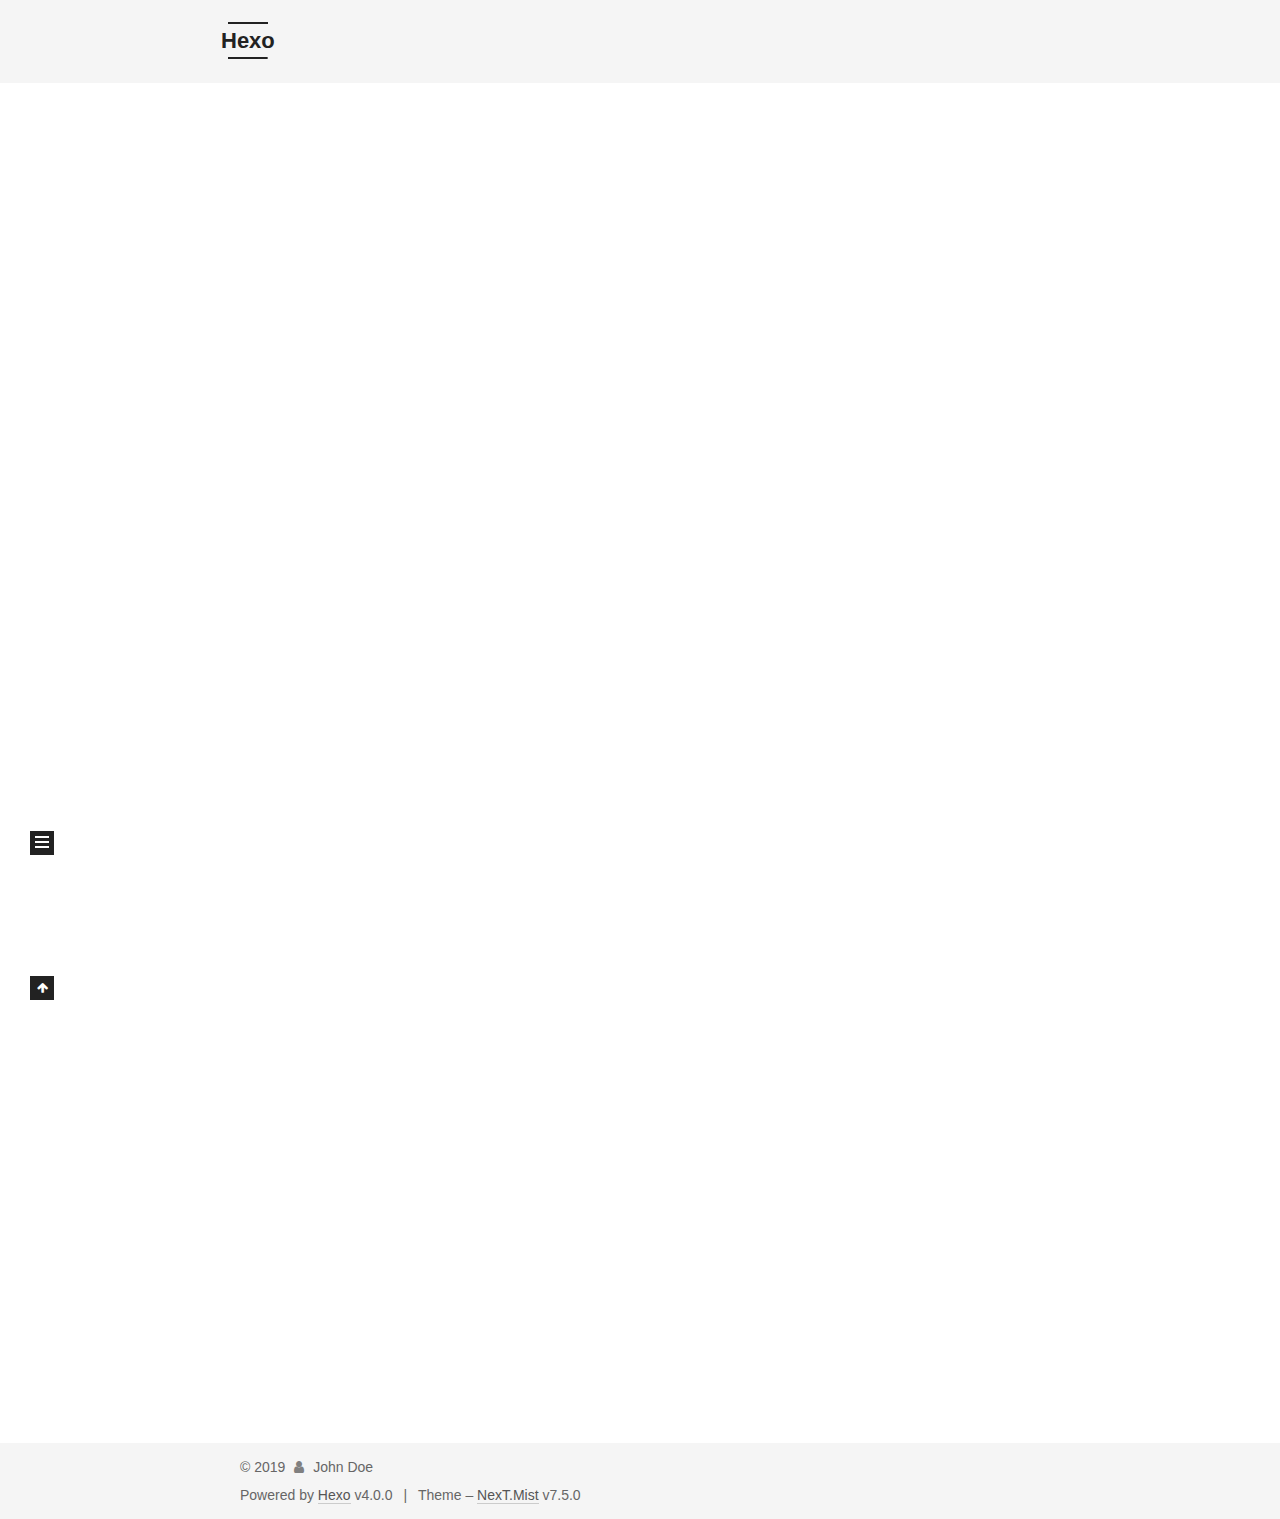
==== commit 3ccbef89: "Site updated: 2019-11-15 15:46:46" ====
--- a/index.html
+++ b/index.html
@@ -52,12 +52,12 @@
 
   <meta property="og:type" content="website">
 <meta property="og:title" content="Hexo">
-<meta property="og:url" content="http:&#x2F;&#x2F;yoursite.com&#x2F;index.html">
+<meta property="og:url" content="https:&#x2F;&#x2F;blog.vulhub.info&#x2F;index.html">
 <meta property="og:site_name" content="Hexo">
 <meta property="og:locale" content="en">
 <meta name="twitter:card" content="summary">
 
-<link rel="canonical" href="http://yoursite.com/">
+<link rel="canonical" href="https://blog.vulhub.info/">
 
 
 <script id="page-configurations">
@@ -170,7 +170,7 @@
   
   
   <article itemscope itemtype="http://schema.org/Article" class="post-block home" lang="en">
-    <link itemprop="mainEntityOfPage" href="http://yoursite.com/2019/11/15/article-title/">
+    <link itemprop="mainEntityOfPage" href="https://blog.vulhub.info/2019/11/15/pentest/">
 
     <span hidden itemprop="author" itemscope itemtype="http://schema.org/Person">
       <meta itemprop="image" content="/images/avatar.gif">
@@ -184,7 +184,7 @@
       <header class="post-header">
         <h1 class="post-title" itemprop="name headline">
           
-            <a href="/2019/11/15/article-title/" class="post-title-link" itemprop="url">article title</a>
+            <a href="/2019/11/15/pentest/" class="post-title-link" itemprop="url">pentest</a>
         </h1>
 
         <div class="post-meta">
@@ -194,7 +194,7 @@
               </span>
               <span class="post-meta-item-text">Posted on</span>
 
-              <time title="Created: 2019-11-15 14:39:18" itemprop="dateCreated datePublished" datetime="2019-11-15T14:39:18+08:00">2019-11-15</time>
+              <time title="Created: 2019-11-15 15:46:23" itemprop="dateCreated datePublished" datetime="2019-11-15T15:46:23+08:00">2019-11-15</time>
             </span>
 
           
@@ -227,7 +227,7 @@
   
   
   <article itemscope itemtype="http://schema.org/Article" class="post-block home" lang="en">
-    <link itemprop="mainEntityOfPage" href="http://yoursite.com/2019/11/15/hello-world/">
+    <link itemprop="mainEntityOfPage" href="https://blog.vulhub.info/2019/11/15/hello-world/">
 
     <span hidden itemprop="author" itemscope itemtype="http://schema.org/Person">
       <meta itemprop="image" content="/images/avatar.gif">
--- a/css/main.css
+++ b/css/main.css
@@ -1146,7 +1146,7 @@
 }
 .links-of-author a::before,
 .links-of-author span.exturl::before {
-  background: #699df1;
+  background: #63b4ff;
   border-radius: 50%;
   content: ' ';
   display: inline-block;
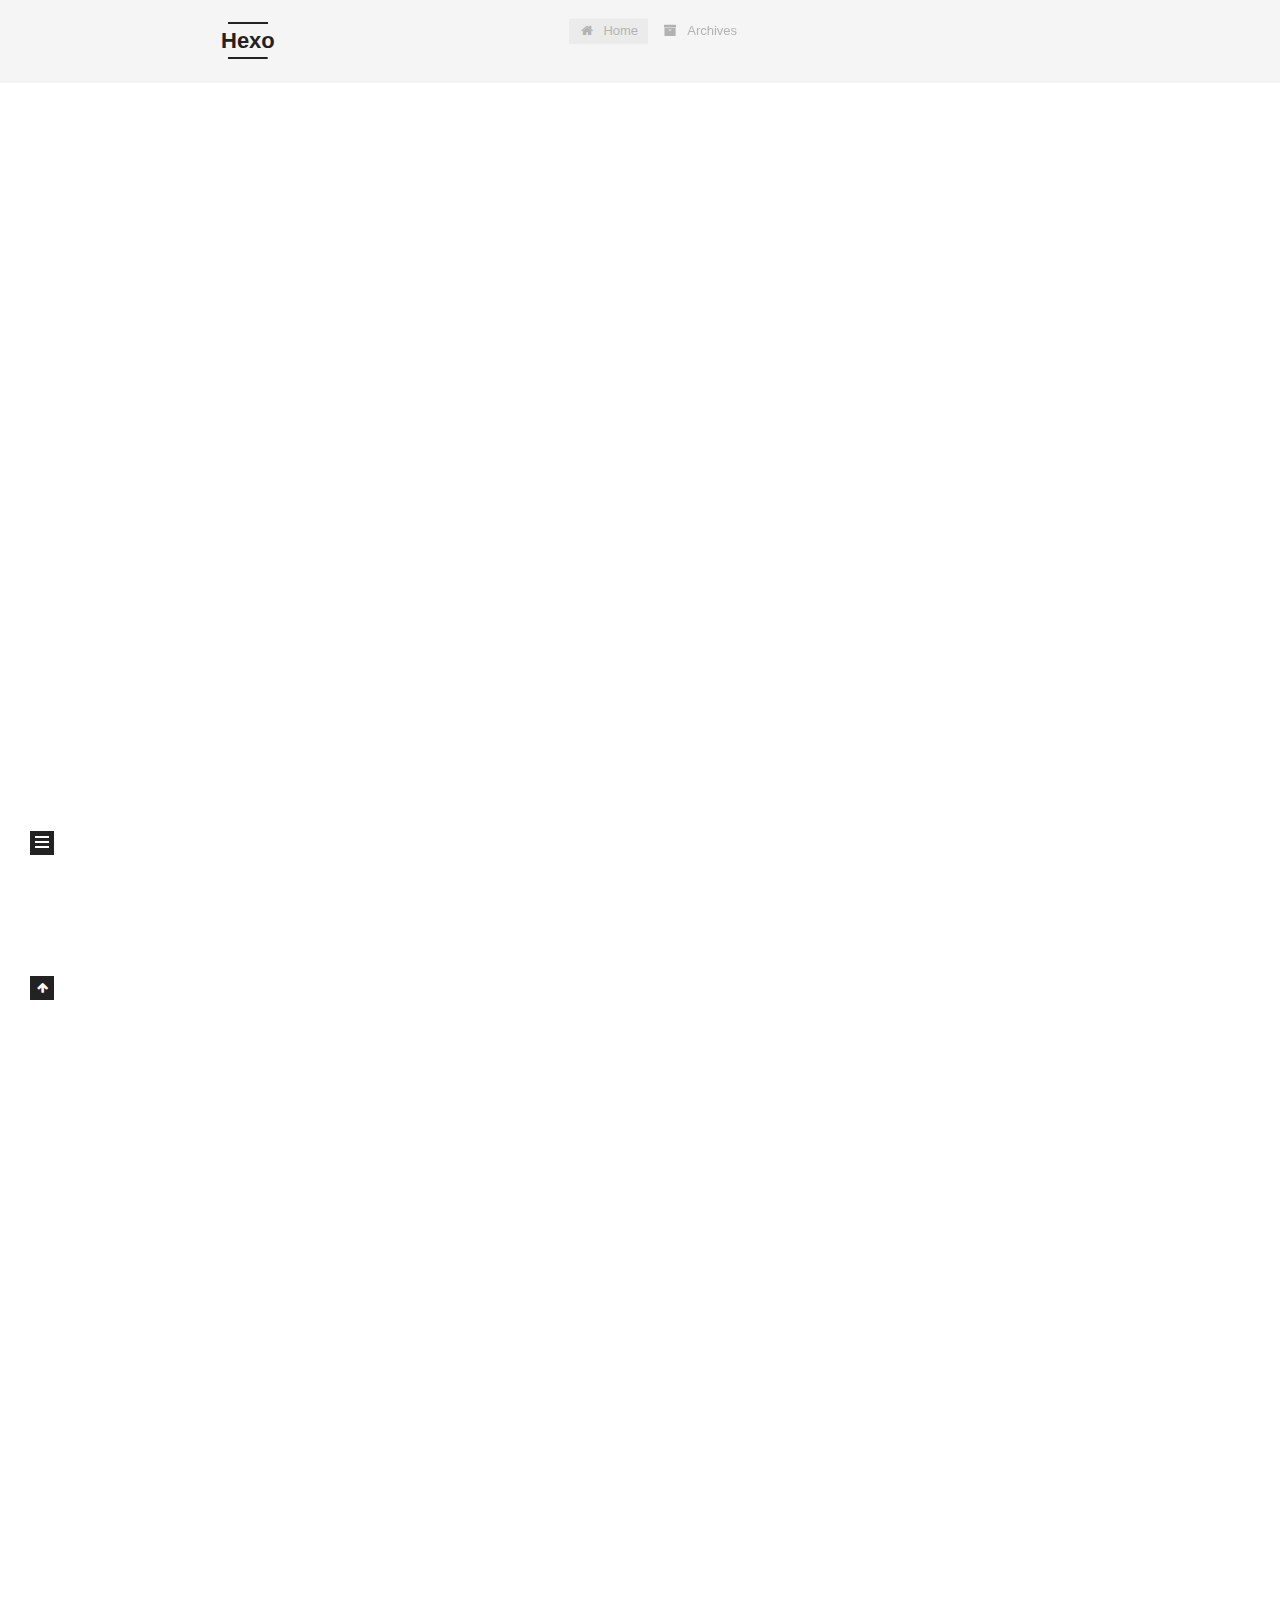
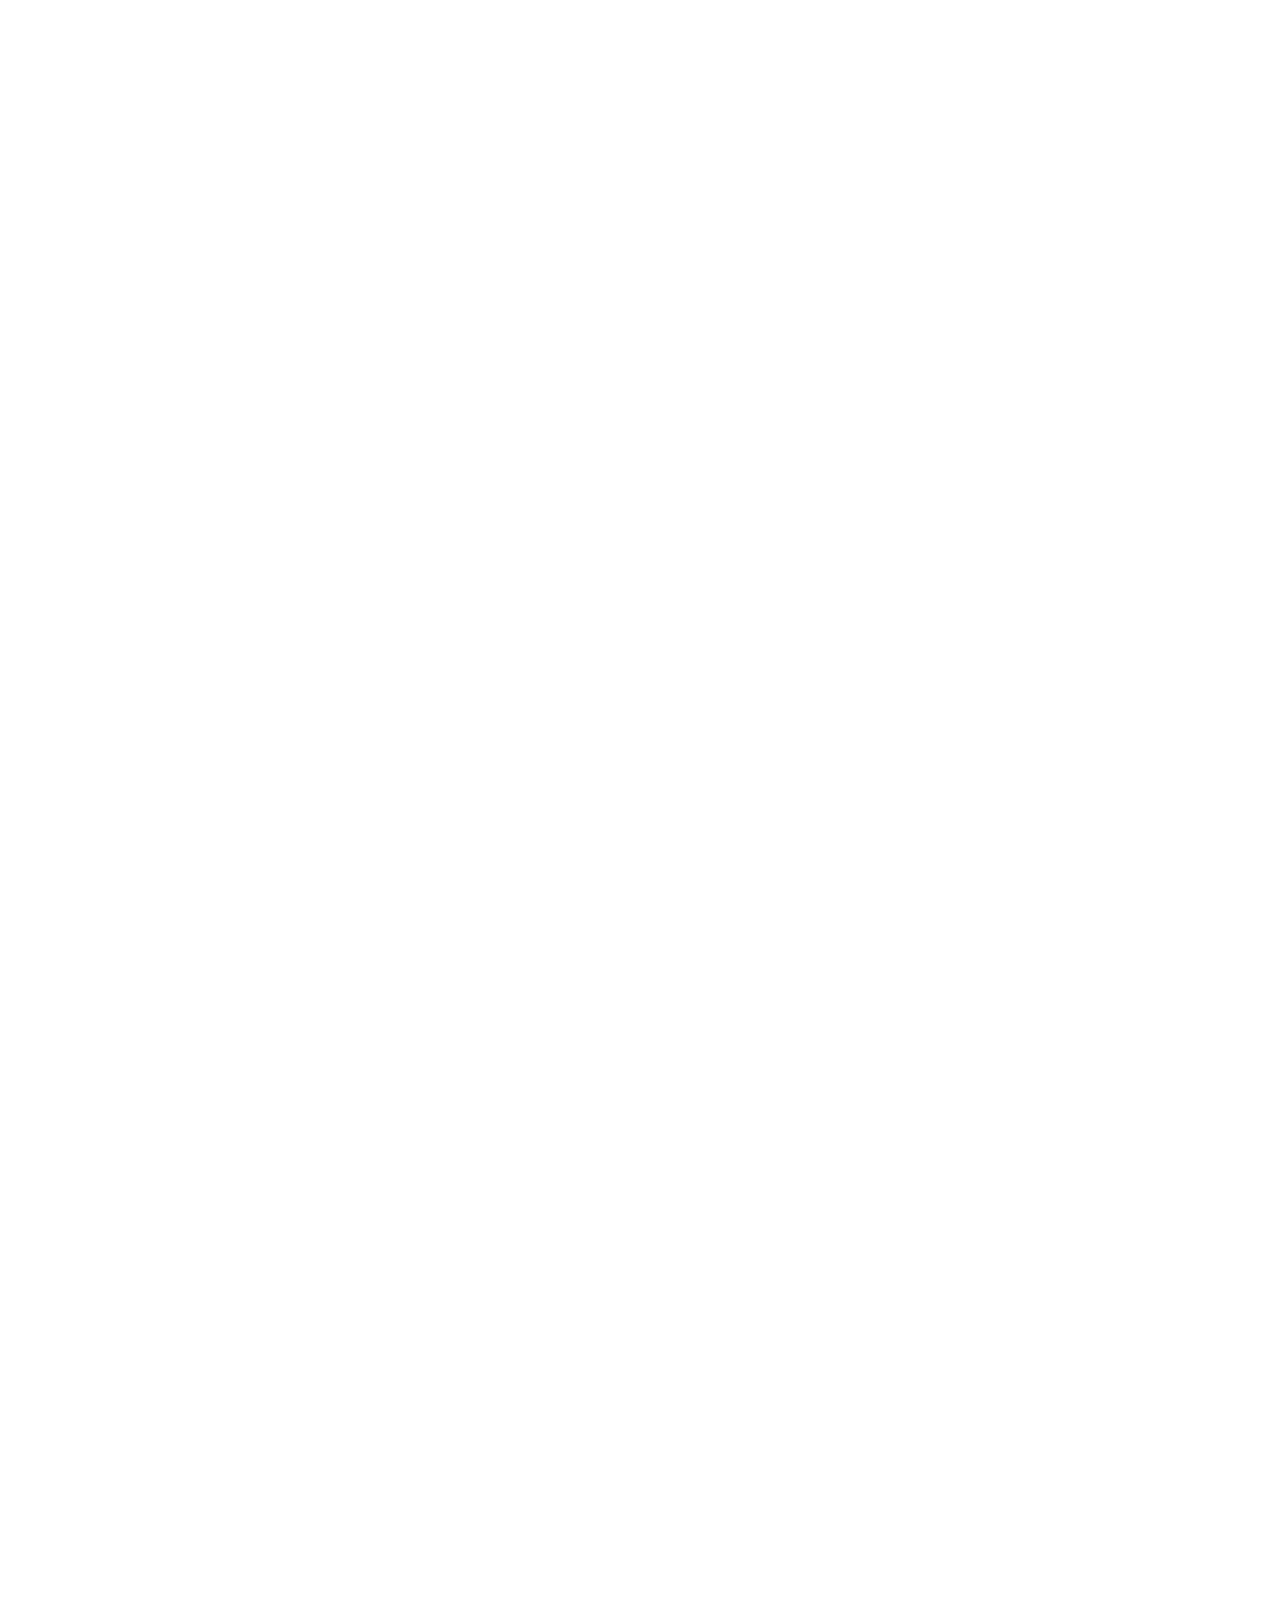
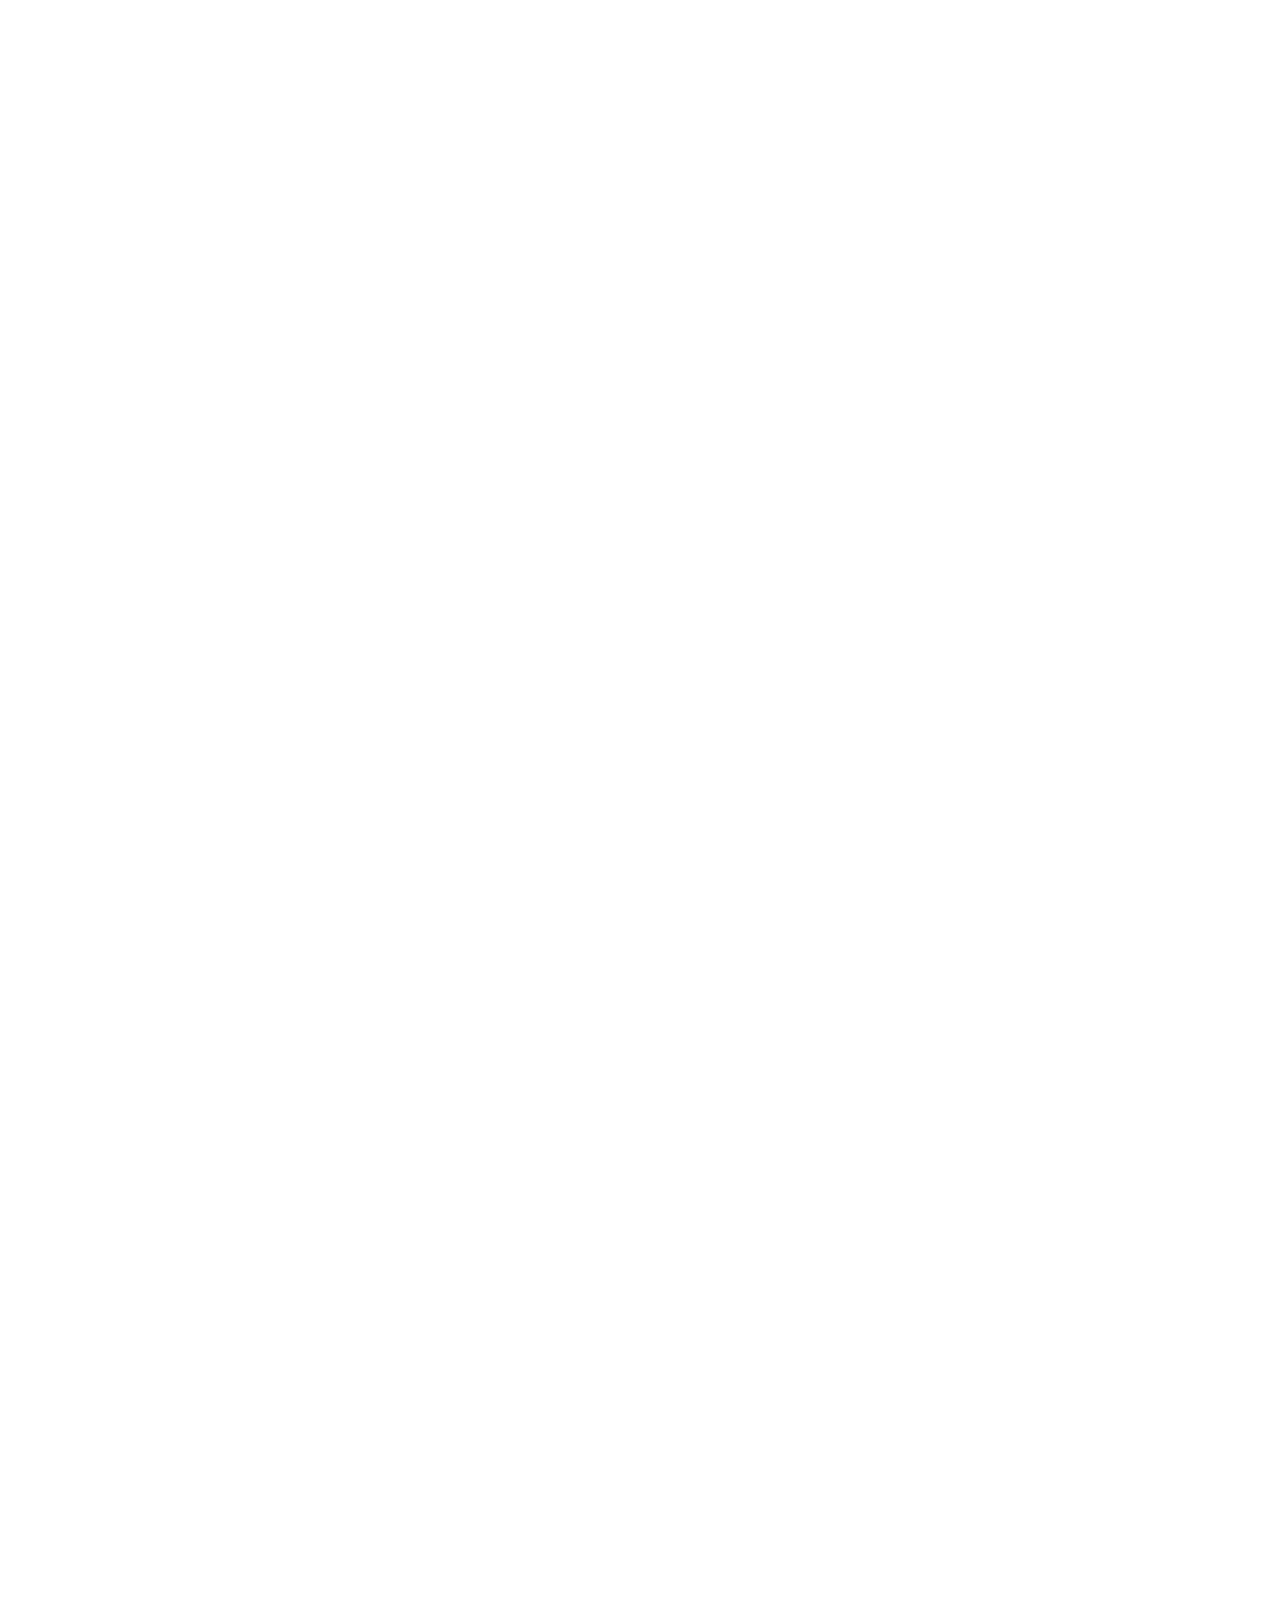
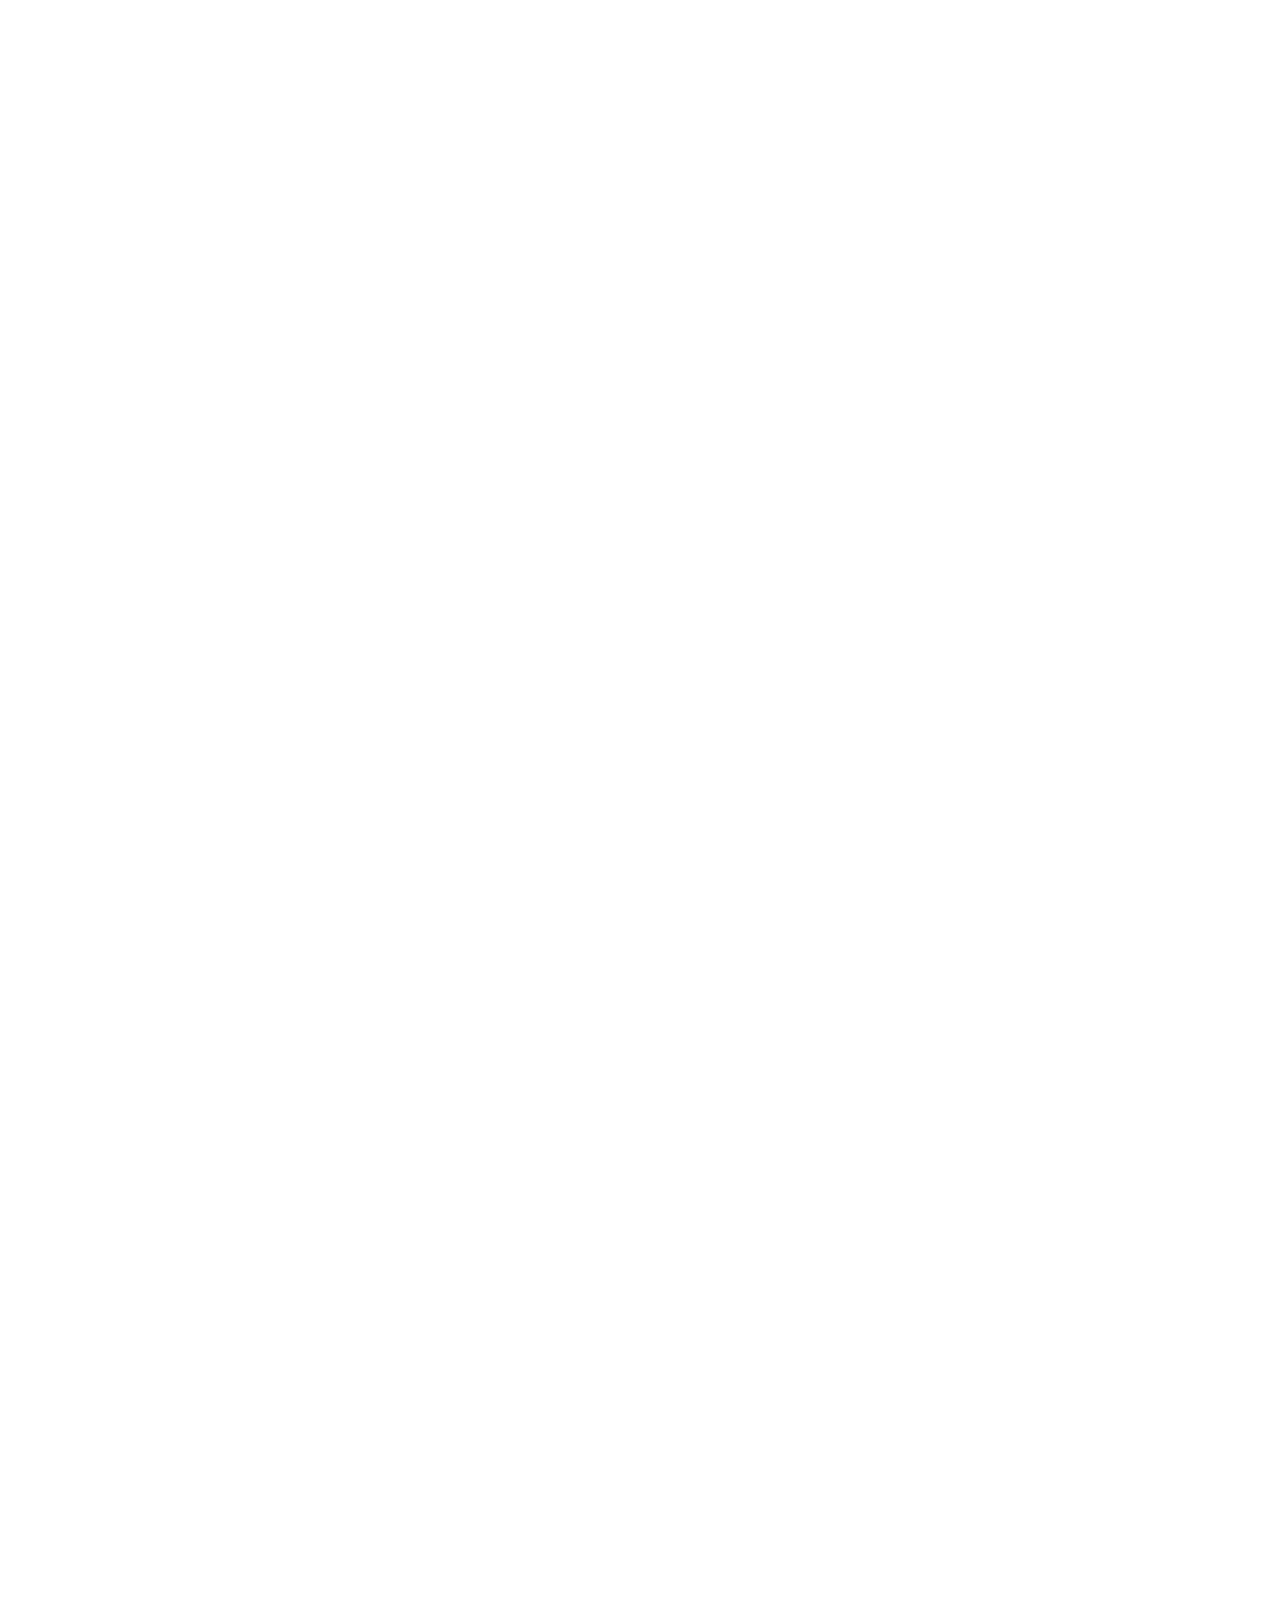
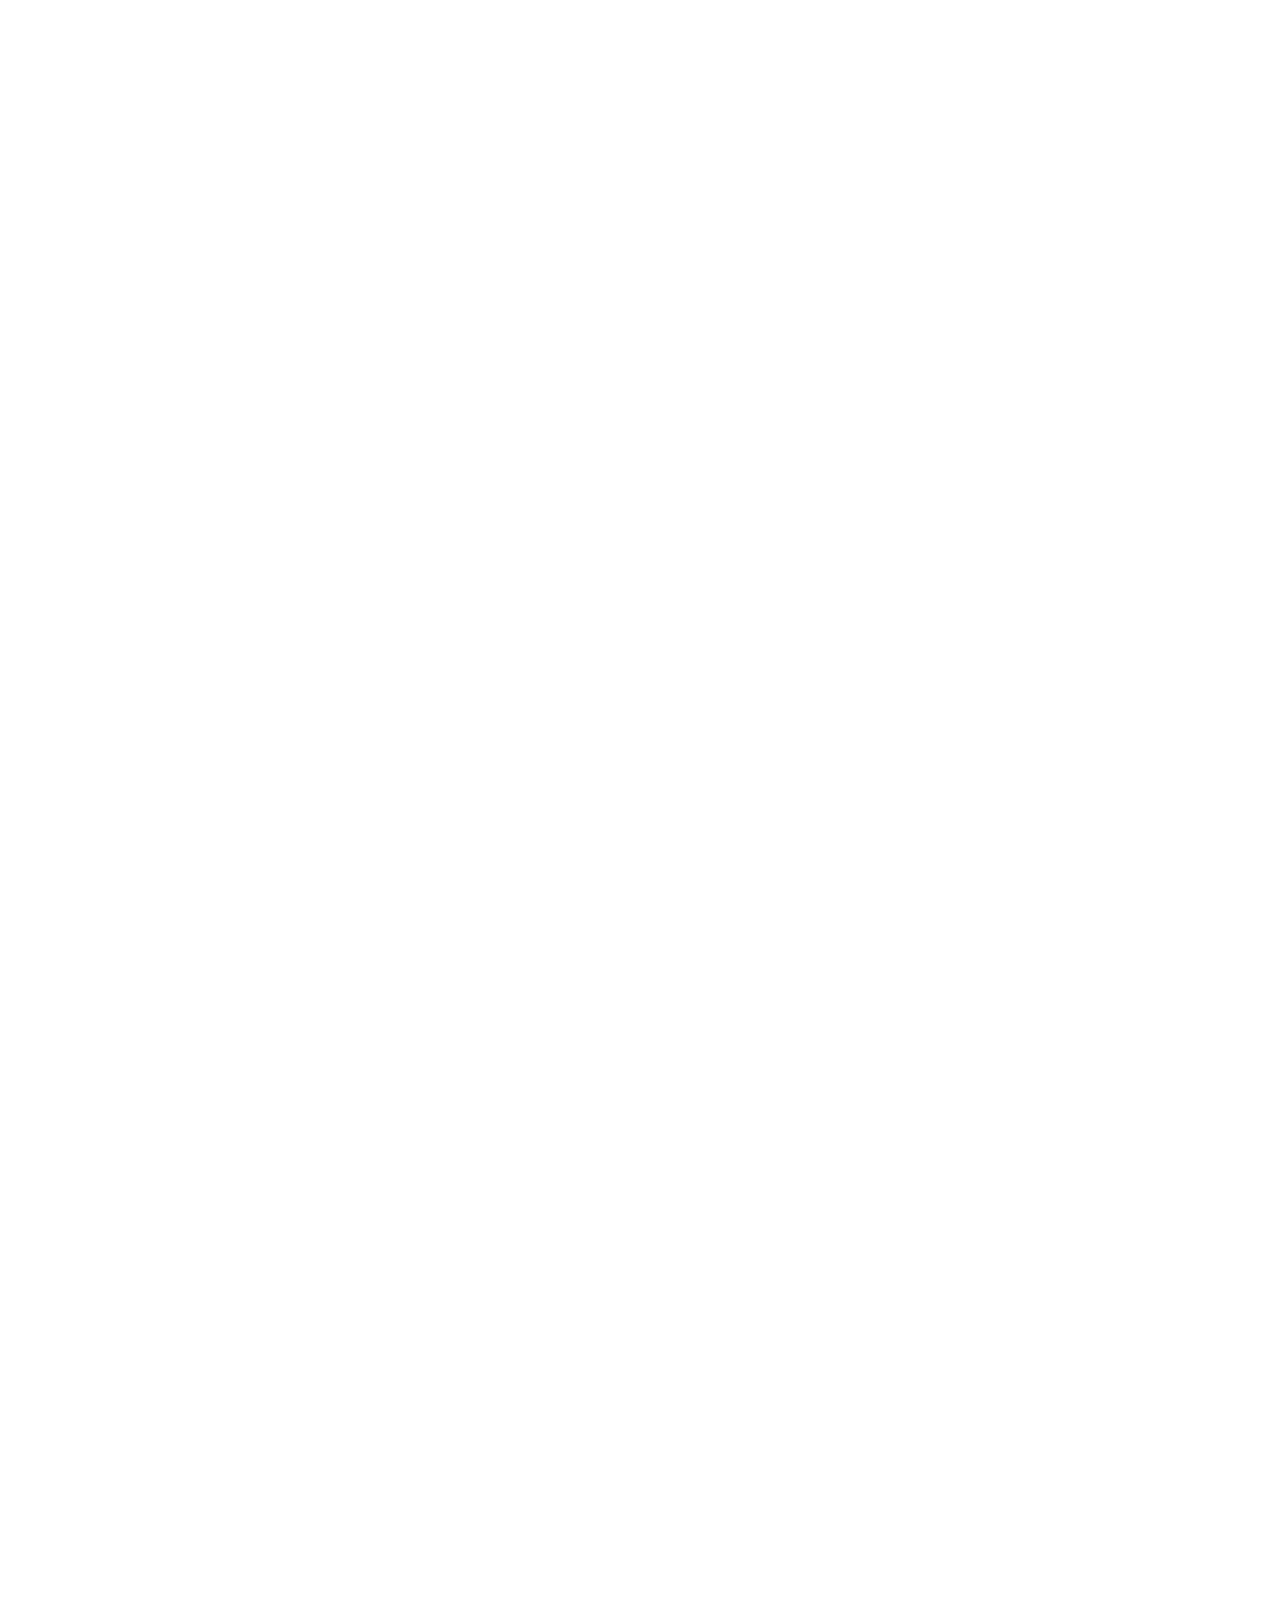
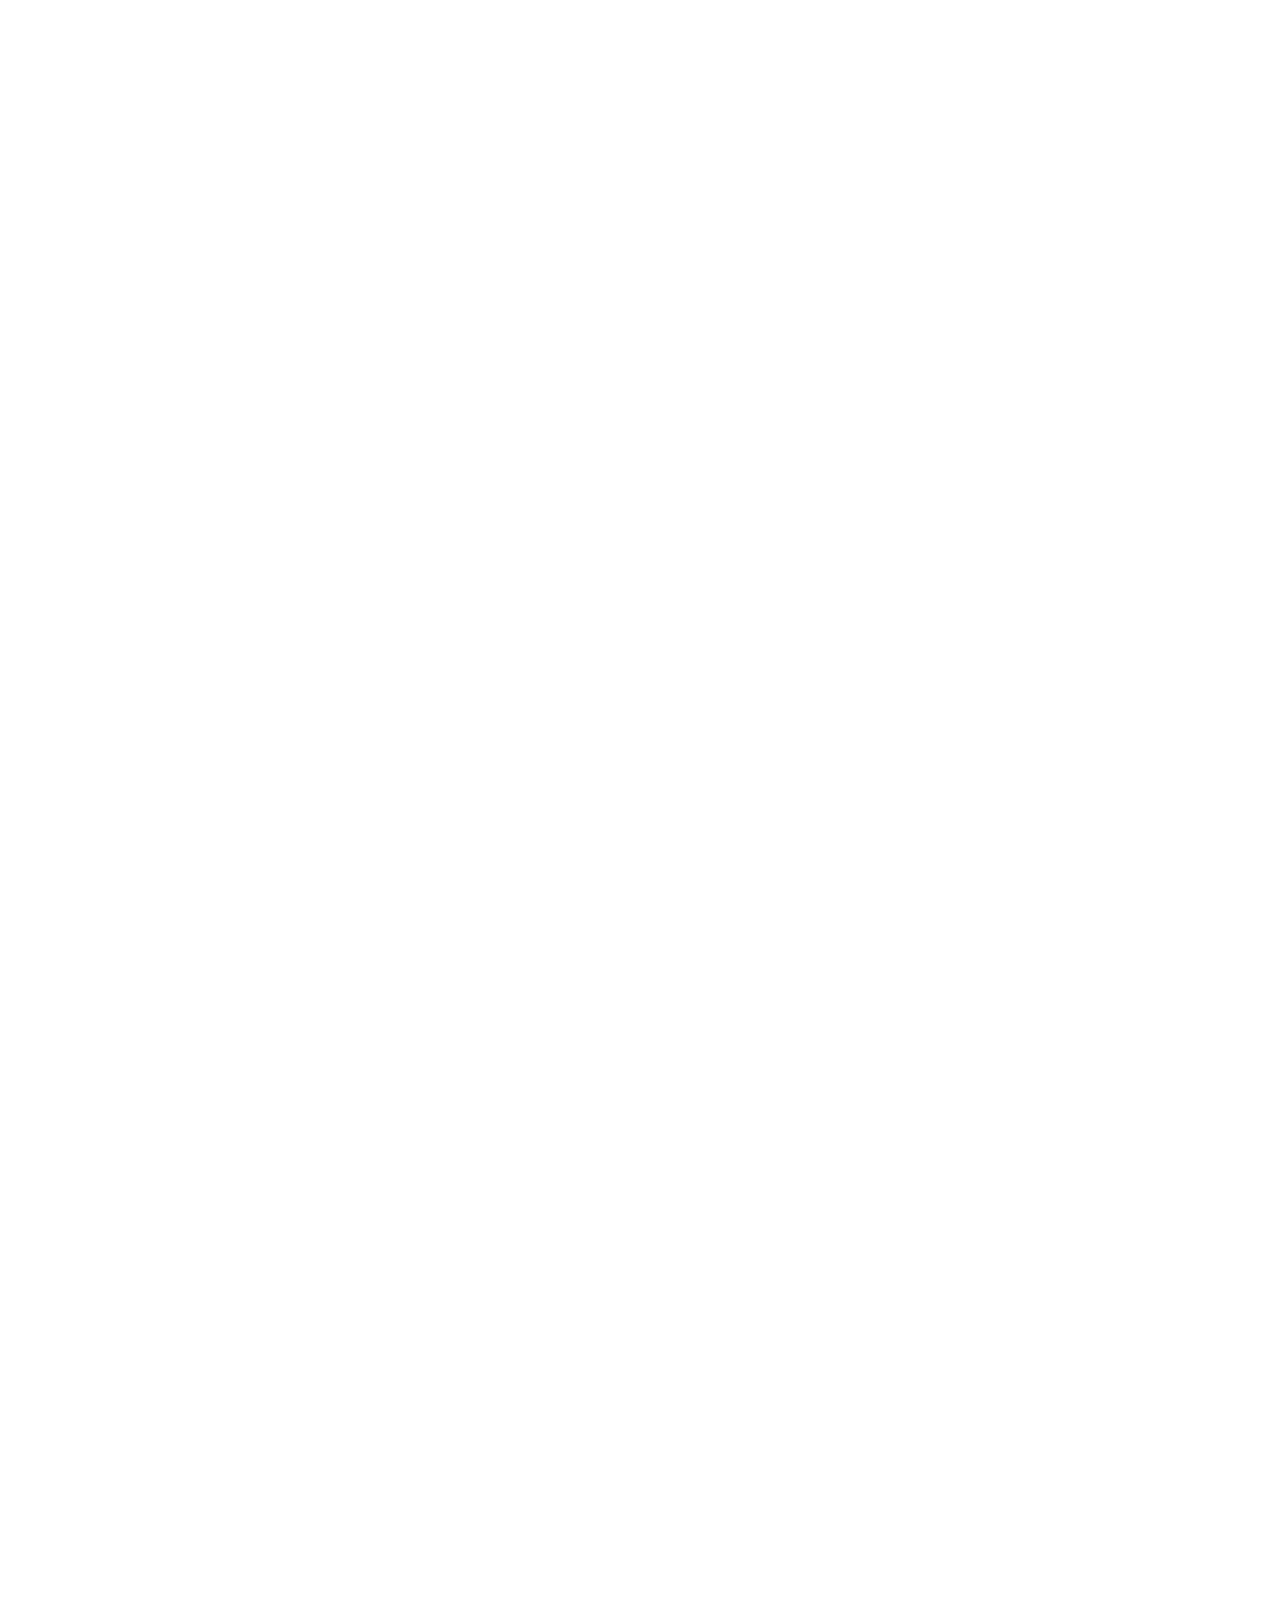
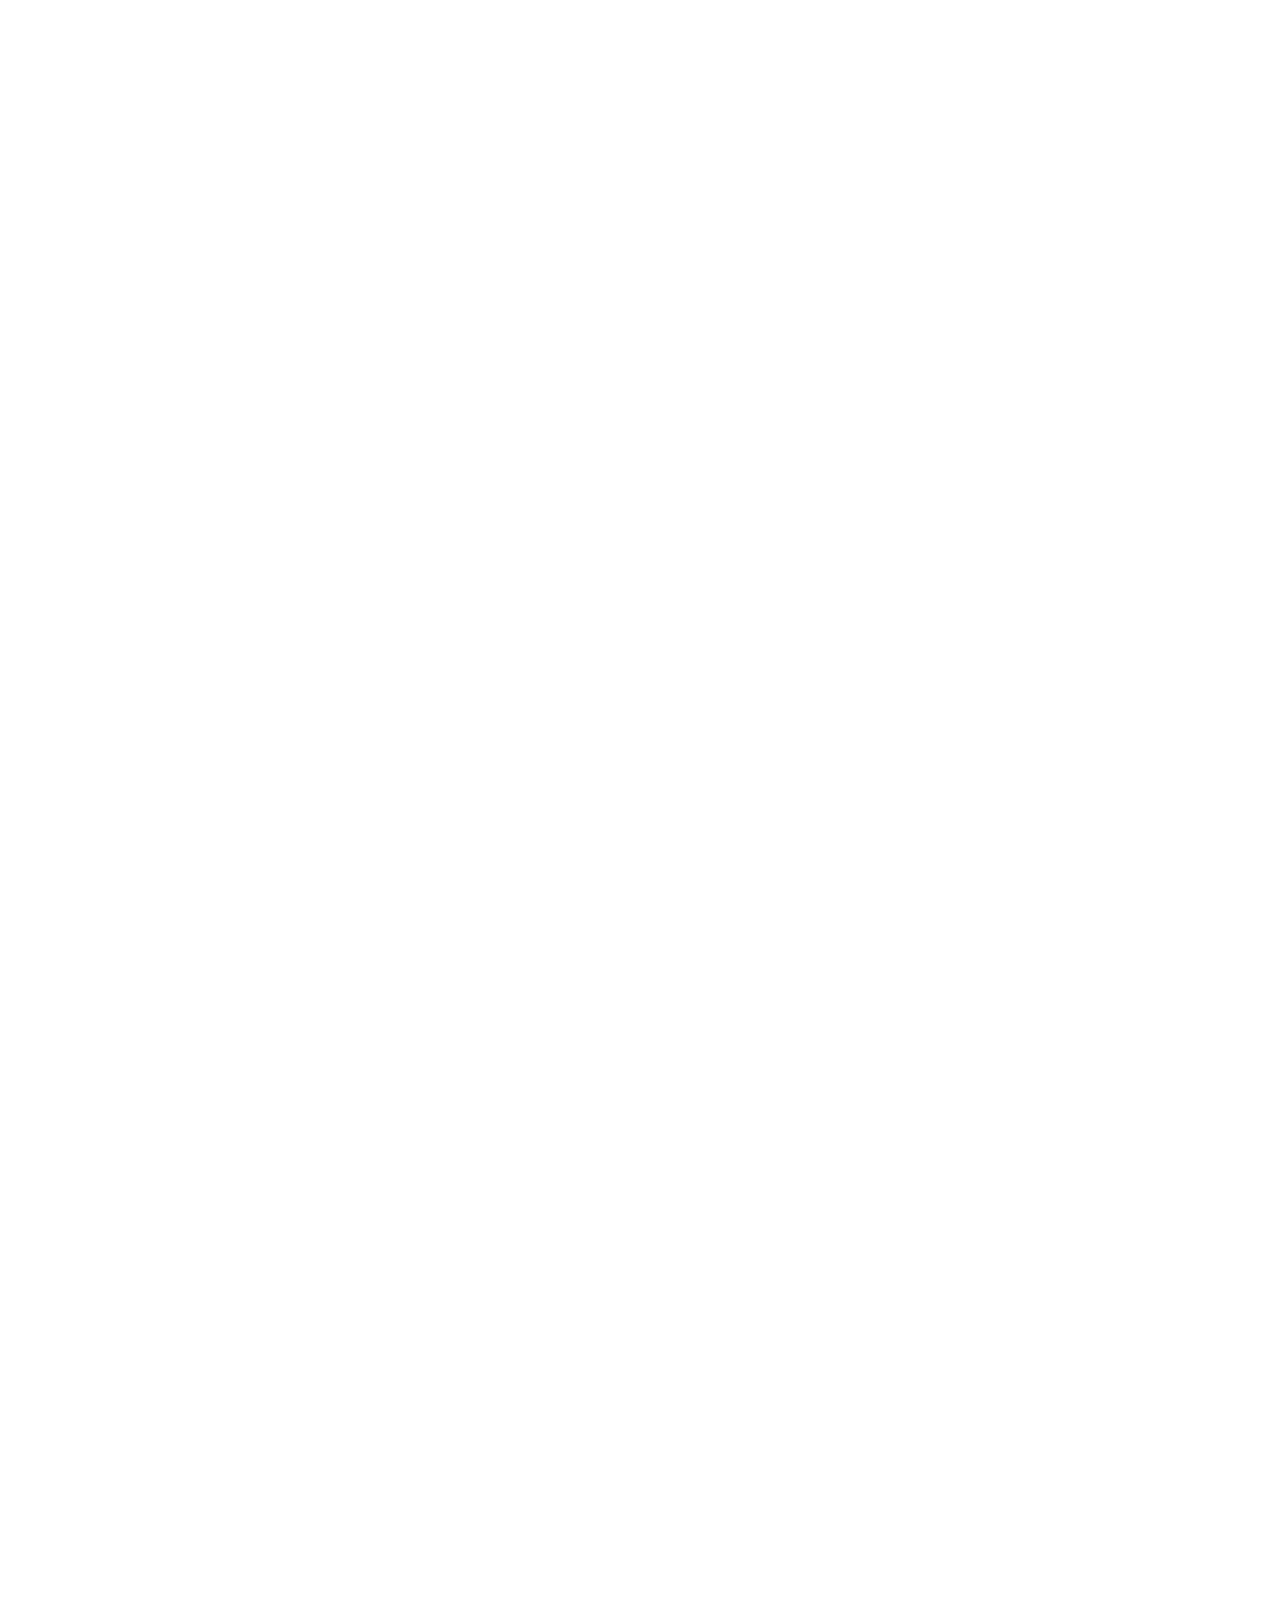
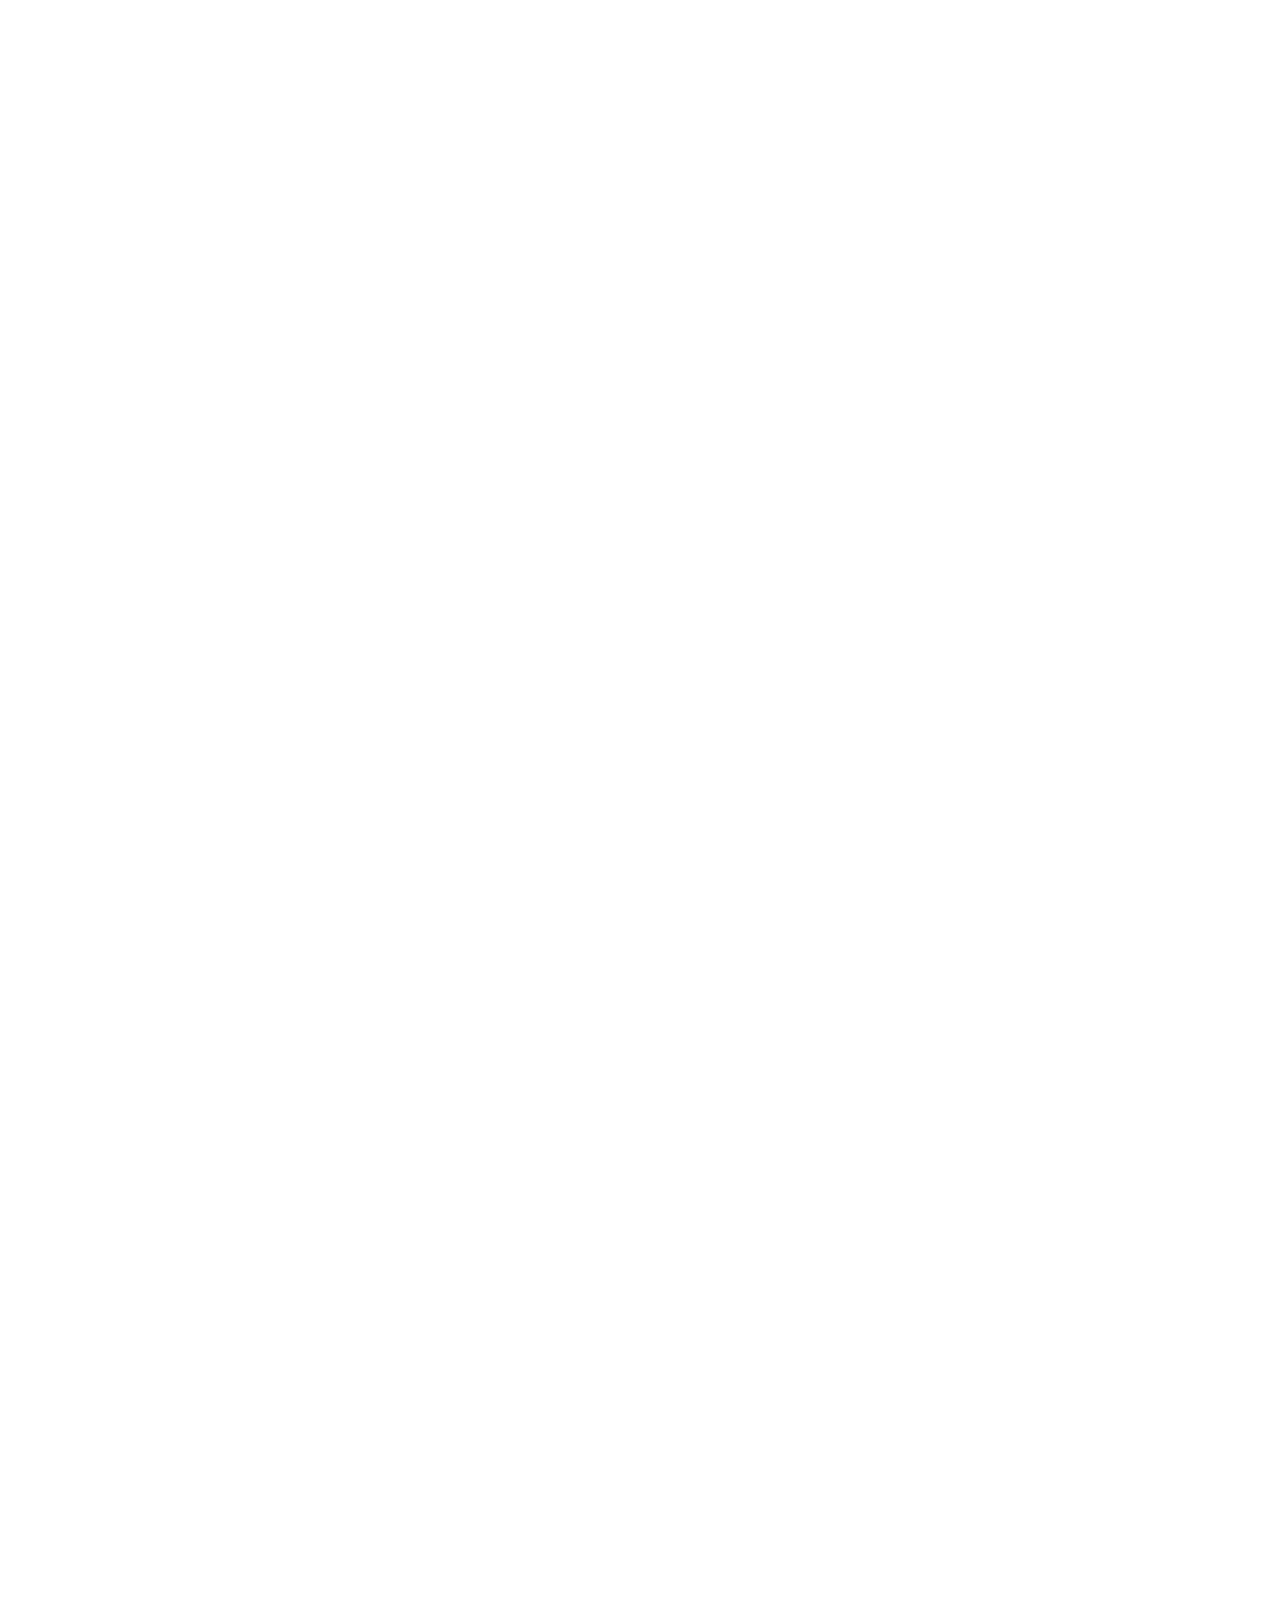
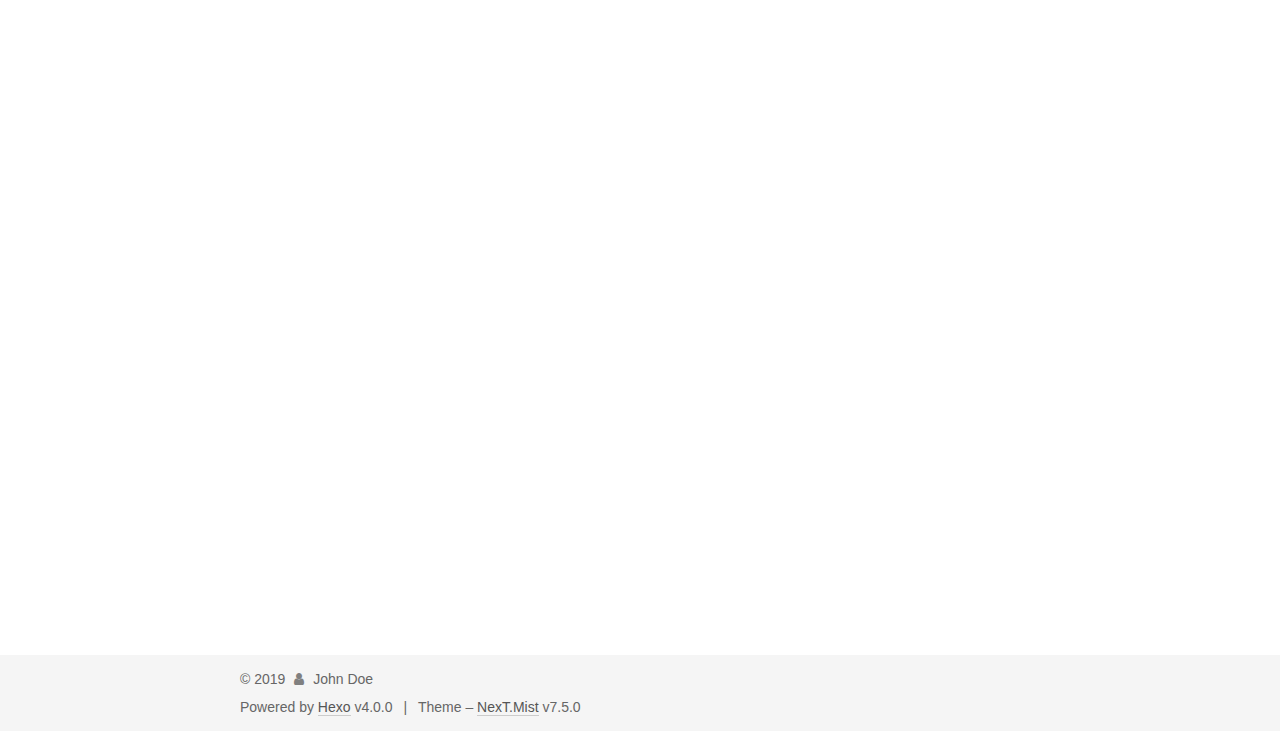
==== commit 9407096b: "Site updated: 2019-11-15 16:30:12" ====
--- a/index.html
+++ b/index.html
@@ -170,7 +170,7 @@
   
   
   <article itemscope itemtype="http://schema.org/Article" class="post-block home" lang="en">
-    <link itemprop="mainEntityOfPage" href="https://blog.vulhub.info/2019/11/15/pentest/">
+    <link itemprop="mainEntityOfPage" href="https://blog.vulhub.info/2019/11/15/%E7%90%86%E8%A7%A3RPC%E8%BF%9C%E7%A8%8B%E8%B0%83%E7%94%A8/">
 
     <span hidden itemprop="author" itemscope itemtype="http://schema.org/Person">
       <meta itemprop="image" content="/images/avatar.gif">
@@ -184,7 +184,7 @@
       <header class="post-header">
         <h1 class="post-title" itemprop="name headline">
           
-            <a href="/2019/11/15/pentest/" class="post-title-link" itemprop="url">pentest</a>
+            <a href="/2019/11/15/%E7%90%86%E8%A7%A3RPC%E8%BF%9C%E7%A8%8B%E8%B0%83%E7%94%A8/" class="post-title-link" itemprop="url">理解RPC远程调用</a>
         </h1>
 
         <div class="post-meta">
@@ -193,8 +193,9 @@
                 <i class="fa fa-calendar-o"></i>
               </span>
               <span class="post-meta-item-text">Posted on</span>
-
-              <time title="Created: 2019-11-15 15:46:23" itemprop="dateCreated datePublished" datetime="2019-11-15T15:46:23+08:00">2019-11-15</time>
+              
+
+              <time title="Created: 2019-11-15 16:28:15 / Modified: 16:29:49" itemprop="dateCreated datePublished" datetime="2019-11-15T16:28:15+08:00">2019-11-15</time>
             </span>
 
           
@@ -208,7 +209,194 @@
     <div class="post-body" itemprop="articleBody">
 
       
-          
+          <p>什么是RPC呢？百度百科给出的解释是这样的：“RPC（Remote Procedure Call Protocol）——远程过程调用协议，它是一种通过网络从远程计算机程序上请求服务，而不需要了解底层网络技术的协议”。这个概念听起来还是比较抽象，没关系，继续往后看，后面概念性的东西，我会讲得足够清楚，让你完全掌握 RPC 的基础内容。</p>
+<p><strong>既 REST ，何 RPC ？</strong></p>
+<p>在 OpenStack 里的进程间通信方式主要有两种，一种是基于HTTP协议的RESTFul API方式，另一种则是RPC调用。那么这两种方式在应用场景上有何区别呢？</p>
+<ul>
+<li>前者（RESTful）主要用于各组件之间的通信（如nova与glance的通信），或者说用于组件对外提供调用接口</li>
+<li>而后者（RPC）则用于同一组件中各个不同模块之间的通信（如nova组件中nova-compute与nova-scheduler的通信）。</li>
+</ul>
+<p>首先，给你提两个问题，带着这两个问题再往下看：</p>
+<p>1、RPC 和 REST 区别是什么？</p>
+<p>2、为什么要采用RPC呢？</p>
+<p>首先，第一个问题：RPC 和 REST 区别是什么？</p>
+<p>你一定会觉得这个问题很奇怪，是的，包括我，但是你在网络上一搜，会发现类似对比的文章比比皆是，我在想可能很多初学者由于基础不牢固，才会将不相干的二者拿出来对比吧。既然是这样，那为了让你更加了解陌生的RPC，就从你熟悉得不能再熟悉的 REST 入手吧。</p>
+<p><strong>01、所属类别不同</strong></p>
+<p>REST，是Representational State Transfer 的简写，中文描述表述性状态传递（是指某个瞬间状态的资源数据的快照，包括资源数据的内容、表述格式(XML、JSON)等信息。）</p>
+<p>REST 是一种软件架构风格。这种风格的典型应用，就是HTTP。其因为简单、扩展性强的特点而广受开发者的青睐。</p>
+<p>而RPC 呢，是 Remote Procedure Call Protocol 的简写，中文描述是远程过程调用，它可以实现客户端像调用本地服务(方法)一样调用服务器的服务(方法)。</p>
+<p>而 RPC 可以基于 TCP/UDP，也可以基于 HTTP 协议进行传输的，按理说它和REST不是一个层面意义上的东西，不应该放在一起讨论，但是谁让REST这么流行呢，它是目前最流行的一套互联网应用程序的API设计标准，某种意义下，我们说 REST 可以其实就是指代 HTTP 协议。</p>
+<p><strong>02、使用方式不同</strong></p>
+<p>从使用上来看，HTTP 接口只关注服务提供方，对于客户端怎么调用并不关心。接口只要保证有客户端调用时，返回对应的数据就行了。而RPC则要求客户端接口保持和服务端的一致。</p>
+<ul>
+<li>REST 是服务端把方法写好，客户端并不知道具体方法。客户端只想获取资源，所以发起HTTP请求，而服务端接收到请求后根据URI经过一系列的路由才定位到方法上面去</li>
+<li>RPC是服务端提供好方法给客户端调用，客户端需要知道服务端的具体类，具体方法，然后像调用本地方法一样直接调用它。</li>
+</ul>
+<p><strong>03、面向对象不同</strong></p>
+<p>从设计上来看，RPC，所谓的远程过程调用 ，是面向方法的 ，REST：所谓的 Representational state transfer ，是面向资源的，除此之外，还有一种叫做 SOA，所谓的面向服务的架构，它是面向消息的，这个接触不多，就不多说了。</p>
+<p><strong>04、序列化协议不同</strong></p>
+<p>接口调用通常包含两个部分，序列化和通信协议。</p>
+<p>通信协议，上面已经提及了，REST 是 基于 HTTP 协议，而 RPC 可以基于 TCP/UDP，也可以基于 HTTP 协议进行传输的。</p>
+<p>常见的序列化协议，有：json、xml、hession、protobuf、thrift、text、bytes等，REST 通常使用的是 JSON或者XML，而 RPC 使用的是 JSON-RPC，或者 XML-RPC。</p>
+<p>通过以上几点，我们知道了 REST 和 RPC 之间有很明显的差异。</p>
+<p>然后第二个问题：为什么要采用RPC呢？</p>
+<p>那到底为何要使用 RPC，单纯的依靠RESTful API不可以吗？为什么要搞这么多复杂的协议，渣渣表示真的学不过来了。</p>
+<p>关于这一点，以下几点仅是我的个人猜想，仅供交流哈：</p>
+<ol>
+<li>RPC 和 REST 两者的定位不同，REST 面向资源，更注重接口的规范，因为要保证通用性更强，所以对外最好通过 REST。而 RPC 面向方法，主要用于函数方法的调用，可以适合更复杂通信需求的场景。</li>
+<li>RESTful API客户端与服务端之间采用的是同步机制，当发送HTTP请求时，客户端需要等待服务端的响应。当然对于这一点是可以通过一些技术来实现异步的机制的。</li>
+<li>采用RESTful API，客户端与服务端之间虽然可以独立开发，但还是存在耦合。比如，客户端在发送请求的时，必须知道服务器的地址，且必须保证服务器正常工作。而 rpc + ralbbimq中间件可以实现低耦合的分布式集群架构。</li>
+</ol>
+<p>说了这么多，我们该如何选择这两者呢？我总结了如下两点，供你参考：</p>
+<ol>
+<li>REST 接口更加规范，通用适配性要求高，建议对外的接口都统一成 REST。而组件内部的各个模块，可以选择 RPC，一个是不用耗费太多精力去开发和维护多套的HTTP接口，一个RPC的调用性能更高（见下条）</li>
+<li>从性能角度看，由于HTTP本身提供了丰富的状态功能与扩展功能，但也正由于HTTP提供的功能过多，导致在网络传输时，需要携带的信息更多，从性能角度上讲，较为低效。而RPC服务网络传输上仅传输与业务内容相关的数据，传输数据更小，性能更高。</li>
+</ol>
+<p>“远程调用”意思就是：被调用方法的具体实现不在程序运行本地，而是在别的某个地方（分布到各个服务器），调用者只想要函数运算的结果，却不需要实现函数的具体细节。</p>
+<p>光说不练嘴把式，接下来，我将分别用三种不同的方式全面地让你搞明白 rpc 远程调用是如何实现的。</p>
+<p><strong>01、基于 xml-rpc</strong></p>
+<p>Python实现 rpc，可以使用标准库里的 SimpleXMLRPCServer，它是基于XML-RPC 协议的。</p>
+<p>有了这个模块，开启一个 rpc server，就变得相当简单了。执行以下代码：</p>
+<p>import SimpleXMLRPCServer</p>
+<p>classcalculate:</p>
+<p>defadd(self, x, y):</p>
+<p>returnx + y</p>
+<p>defmultiply(self, x, y):</p>
+<p>returnx * y</p>
+<p>defsubtract(self, x, y):</p>
+<p>returnabs(x-y)</p>
+<p>defdivide(self, x, y):</p>
+<p>returnx/y</p>
+<p>obj = calculate</p>
+<p>server = SimpleXMLRPCServer.SimpleXMLRPCServer((“localhost”, 8088))</p>
+<p># 将实例注册给rpc server</p>
+<p>server.register_instance(obj)</p>
+<p>print “Listening on port 8088”</p>
+<p>server.serve_forever</p>
+<p>有了 rpc server，接下来就是 rpc client，由于我们上面使用的是 XML-RPC，所以 rpc clinet 需要使用xmlrpclib 这个库。</p>
+<p>import xmlrpclib</p>
+<p>server = xmlrpclib.ServerProxy(“<a href="http://localhost:8088&quot;" target="_blank" rel="noopener">http://localhost:8088&quot;</a>)</p>
+<p>然后，我们通过 server_proxy 对象就可以远程调用之前的rpc server的函数了。</p>
+<p>&gt;&gt;server.add(2, 3)</p>
+<p>5</p>
+<p>&gt;&gt;&gt; server.multiply(2, 3)</p>
+<p>6</p>
+<p>&gt;&gt;&gt; server.subtract(2, 3)</p>
+<p>1</p>
+<p>&gt;&gt;&gt; server.divide(2, 3)</p>
+<p>0</p>
+<p>SimpleXMLRPCServer是一个单线程的服务器。这意味着，如果几个客户端同时发出多个请求，其它的请求就必须等待第一个请求完成以后才能继续。</p>
+<p>若非要使用 SimpleXMLRPCServer 实现多线程并发，其实也不难。只要将代码改成如下即可。</p>
+<p>fromSimpleXMLRPCServer importSimpleXMLRPCServer</p>
+<p>fromSocketServer importThreadingMixIn</p>
+<p>classThreadXMLRPCServer(ThreadingMixIn, SimpleXMLRPCServer):pass</p>
+<p>classMyObject:</p>
+<p>defhello(self):</p>
+<p>return”hello xmlprc”</p>
+<p>obj = MyObject</p>
+<p>server = ThreadXMLRPCServer((“localhost”, 8088), allow_none=True)</p>
+<p>server.register_instance(obj)</p>
+<p>print”Listening on port 8088”</p>
+<p>server.serve_forever</p>
+<p><strong>02、基于json-rpc</strong></p>
+<p>SimpleXMLRPCServer 是基于 xml-rpc 实现的远程调用，上面我们也提到 除了 xml-rpc 之外，还有 json-rpc 协议。</p>
+<p>那 python 如何实现基于 json-rpc 协议呢？</p>
+<p>答案是很多，很多web框架其自身都自己实现了json-rpc，但我们要独立这些框架之外，要寻求一种较为干净的解决方案，我查找到的选择有两种</p>
+<p>第一种是 jsonrpclib</p>
+<p>pipinstall jsonrpclib -i <a href="https://pypi.douban.com/simple" target="_blank" rel="noopener">https://pypi.douban.com/simple</a></p>
+<p>第二种是 python-jsonrpc</p>
+<p>pipinstall python-jsonrpc -i <a href="https://pypi.douban.com/simple" target="_blank" rel="noopener">https://pypi.douban.com/simple</a></p>
+<p>先来看第一种 jsonrpclib</p>
+<p>它与 Python 标准库的 SimpleXMLRPCServer 很类似（因为它的类名就叫做 SimpleJSONRPCServer ，不明真相的人真以为它们是亲兄弟）。或许可以说，jsonrpclib 就是仿照 SimpleXMLRPCServer 标准库来进行编写的。</p>
+<p>它的导入与 SimpleXMLRPCServer 略有不同，因为SimpleJSONRPCServer分布在jsonrpclib库中。</p>
+<p><strong>服务端</strong></p>
+<p>fromjsonrpclib.SimpleJSONRPCServer importSimpleJSONRPCServer</p>
+<p>server = SimpleJSONRPCServer((‘localhost’, 8080))</p>
+<p>server.register_function(lambdax,y: x+y, ‘add’)</p>
+<p>server.serve_forever</p>
+<p><strong>客户端</strong></p>
+<p>import jsonrpclib</p>
+<p>server = jsonrpclib.Server(“<a href="http://localhost:8080&quot;" target="_blank" rel="noopener">http://localhost:8080&quot;</a>)</p>
+<p>再来看第二种python-jsonrpc，写起来貌似有些复杂。</p>
+<p><strong>服务端</strong></p>
+<p>importpyjsonrpc</p>
+<p>classRequestHandler(pyjsonrpc.HttpRequestHandler):</p>
+<p>@pyjsonrpc.rpcmethod</p>
+<p>defadd(self, a, b):</p>
+<p>“””Test method”””</p>
+<p>returna + b</p>
+<p>http_server = pyjsonrpc.ThreadingHttpServer(</p>
+<p>server_address=(‘localhost’, 8080),</p>
+<p>RequestHandlerClass=RequestHandler</p>
+<p>)</p>
+<p>print”Starting HTTP server …”</p>
+<p>print”URL: <a href="http://localhost:8080&quot;" target="_blank" rel="noopener">http://localhost:8080&quot;</a></p>
+<p>http_server.serve_forever</p>
+<p><strong>客户端</strong></p>
+<p>import pyjsonrpc</p>
+<p>http_client = pyjsonrpc.HttpClient(</p>
+<p>url=”<a href="http://localhost:8080/jsonrpc&quot;" target="_blank" rel="noopener">http://localhost:8080/jsonrpc&quot;</a></p>
+<p>)</p>
+<p>还记得上面我提到过的 zabbix API，因为我有接触过，所以也拎出来讲讲。zabbix API 也是基于 json-rpc 2.0协议实现的。</p>
+<p>因为内容较多，这里只带大家打个，zabbix 是如何调用的：直接指明要调用 zabbix server 的哪个方法，要传给这个方法的参数有哪些。</p>
+<p><strong>03、基于 zerorpc</strong></p>
+<p>以上介绍的两种rpc远程调用方式，如果你足够细心，可以发现他们都是http+rpc 两种协议结合实现的。</p>
+<p>接下来，我们要介绍的这种（zerorpc），就不再使用走 http 了。</p>
+<p>zerorpc 这个第三方库，它是基于TCP协议、 ZeroMQ 和 MessagePack的，速度相对快，响应时间短，并发高。zerorpc 和 pyjsonrpc 一样，需要额外安装，虽然SimpleXMLRPCServer不需要额外安装，但是SimpleXMLRPCServer性能相对差一些。</p>
+<p>pipinstall zerorpc -i <a href="https://pypi.douban.com/simple" target="_blank" rel="noopener">https://pypi.douban.com/simple</a></p>
+<p>import zerorpc</p>
+<p>classcaculate(object):</p>
+<p>defhello(self, name):</p>
+<p>return’hello, {}’.format(name)</p>
+<p>defadd(self, x, y):</p>
+<p>returnx + y</p>
+<p>defmultiply(self, x, y):</p>
+<p>returnx * y</p>
+<p>defsubtract(self, x, y):</p>
+<p>returnabs(x-y)</p>
+<p>defdivide(self, x, y):</p>
+<p>returnx/y</p>
+<p>s = zerorpc.Server(caculate)</p>
+<p>s.bind(“tcp://0.0.0.0:4242”)</p>
+<p>s.run</p>
+<p><strong>客户端</strong></p>
+<p>import zerorpc</p>
+<p>c = zerorpc.Client</p>
+<p>c.connect(“tcp://127.0.0.1:4242”)</p>
+<p>客户端除了可以使用zerorpc框架实现代码调用之外，它还支持使用“命令行”的方式调用。</p>
+<p>是的，通过 Github 上的文档几个 demo 可以体验到这个第三方库做真的是优秀。</p>
+<p>比如我们可以用下面这个命令，创建一个rpc server，后面这个 time Python 标准库中的 time 模块，zerorpc 会将 time 注册绑定以供client调用。</p>
+<p>zerorpc–server –bind tcp://127.0.0.1:1234 time</p>
+<p>在客户端，就可以用这条命令来远程调用这个 time 函数。</p>
+<p>zerorpc –client –connecttcp://127.0.0.1:1234strftime %Y/%m/%d</p>
+<p><strong>往rpc中引入消息中间件</strong></p>
+<p>经过了上面的学习，我们已经学会了如何使用多种方式实现rpc远程调用。</p>
+<p>通过对比，zerorpc 可以说是脱颖而出，一支独秀。</p>
+<p>但为何在 OpenStack 中，rpc client 不直接 rpc 调用 rpc server ，而是先把 rpc 调用请求发给 RabbitMQ ，再由订阅者（rpc server）来取消息，最终实现远程调用呢？</p>
+<p>为此，我也做了一番思考：</p>
+<p>OpenStack 组件繁多，在一个较大的集群内部每个组件内部通过rpc通信频繁，如果都采用rpc直连调用的方式，连接数会非常地多，开销大，若有些 server 是单线程的模式，超时会非常的严重。</p>
+<p>OpenStack 是复杂的分布式集群架构，会有多个 rpc server 同时工作，假设有 server01，server02，server03 三个server，当 rpc client 要发出rpc请求时，发给哪个好呢？这是问题一。</p>
+<p>你可能会说轮循或者随机，这样对大家都公平。这样的话还会引出另一个问题，倘若请求刚好发到server01，而server01刚好不凑巧，可能由于机器或者其他因为导致服务没在工作，那这个rpc消息可就直接失败了呀。要知道做为一个集群，高可用是基本要求，如果出现刚刚那样的情况其实是很尴尬的。这是问题二。</p>
+<p>集群有可能根据实际需要扩充节点数量，如果使用直接调用，耦合度太高，不利于部署和生产。这是问题三。</p>
+<p>解决问题一：消息只有一份，接收者由AMQP的负载算法决定，默认为在所有Receiver中均匀发送(round robin)。</p>
+<p>解决问题二：有了消息中间件做缓冲站，client 可以任性随意的发，server 都挂掉了？没有关系，等 server 正常工作后，自己来消息中间件取就行了。</p>
+<p>解决问题三：无论有多少节点，它们只要认识消息中间件这一个中介就足够了。</p>
+<p>既然讲到了消息队列，如果你之前没有接触过这块内容，最好花几分钟的时间跟我好好过下关于消息队列的几个基础概念。</p>
+<p>首先，RPC只是定义了一个通信接口，其底层的实现可以各不相同，可以是 socket，也可以是今天要讲的 AMQP。</p>
+<p>AMQP(Advanced Message Queuing Protocol)是一种基于队列的可靠消息服务协议，作为一种通信协议，AMQP同样存在多个实现，如Apache Qpid，RabbitMQ等。</p>
+<p>以下是 AMQP 中的几个必知的概念：</p>
+<p>Publisher：消息发布者</p>
+<p>Receiver：消息接收者，在RabbitMQ中叫订阅者：Subscriber。</p>
+<p>Queue：用来保存消息的存储空间，消息没有被receiver前，保存在队列中。</p>
+<p>Exchange：用来接收Publisher发出的消息，根据Routing key 转发消息到对应的Message Queue中，至于转到哪个队列里，这个路由算法又由exchange type决定的。</p>
+<p>Exchange type：主要四种描述exchange的类型。</p>
+<p>direct：消息路由到满足此条件的队列中(queue,可以有多个)：routing key = binding key</p>
+<p>topic：消息路由到满足此条件的队列中(queue,可以有多个)：routing key 匹配 binding pattern. binding pattern是类似正则表达式的字符串，可以满足复杂的路由条件。</p>
+<p>fanout：消息路由到多有绑定到该exchange的队列中。</p>
+<p>binding ：binding是用来描述exchange和queue之间的关系的概念，一个exchang可以绑定多个队列，这些关系由binding建立。前面说的binding key /binding pattern也是在binding中给出。</p>
+<p>为了让你明白这几者的关系，我画了一张模型图。</p>
+<p><img src="/.info//1573804723492.jpg" alt></p>
+
       
     </div>
 
--- a/css/main.css
+++ b/css/main.css
@@ -1146,7 +1146,7 @@
 }
 .links-of-author a::before,
 .links-of-author span.exturl::before {
-  background: #63b4ff;
+  background: #5bb6f9;
   border-radius: 50%;
   content: ' ';
   display: inline-block;
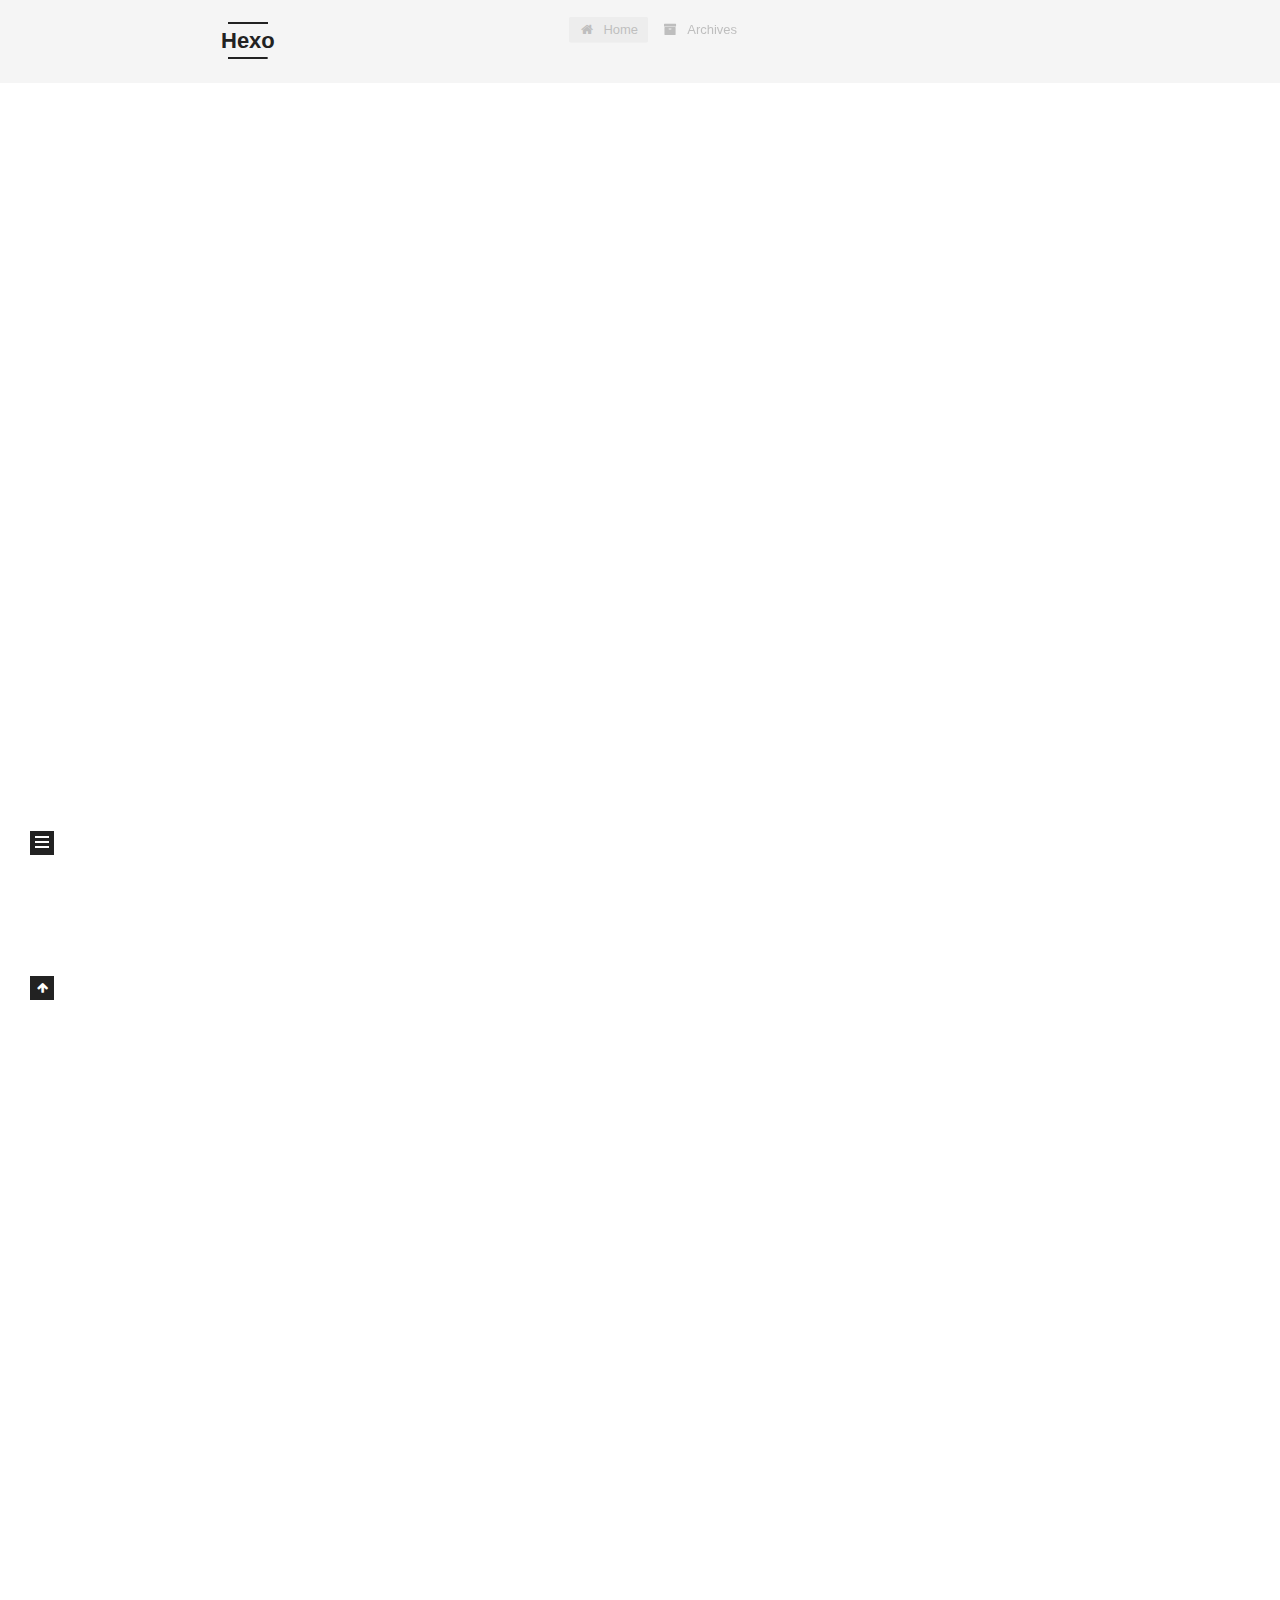
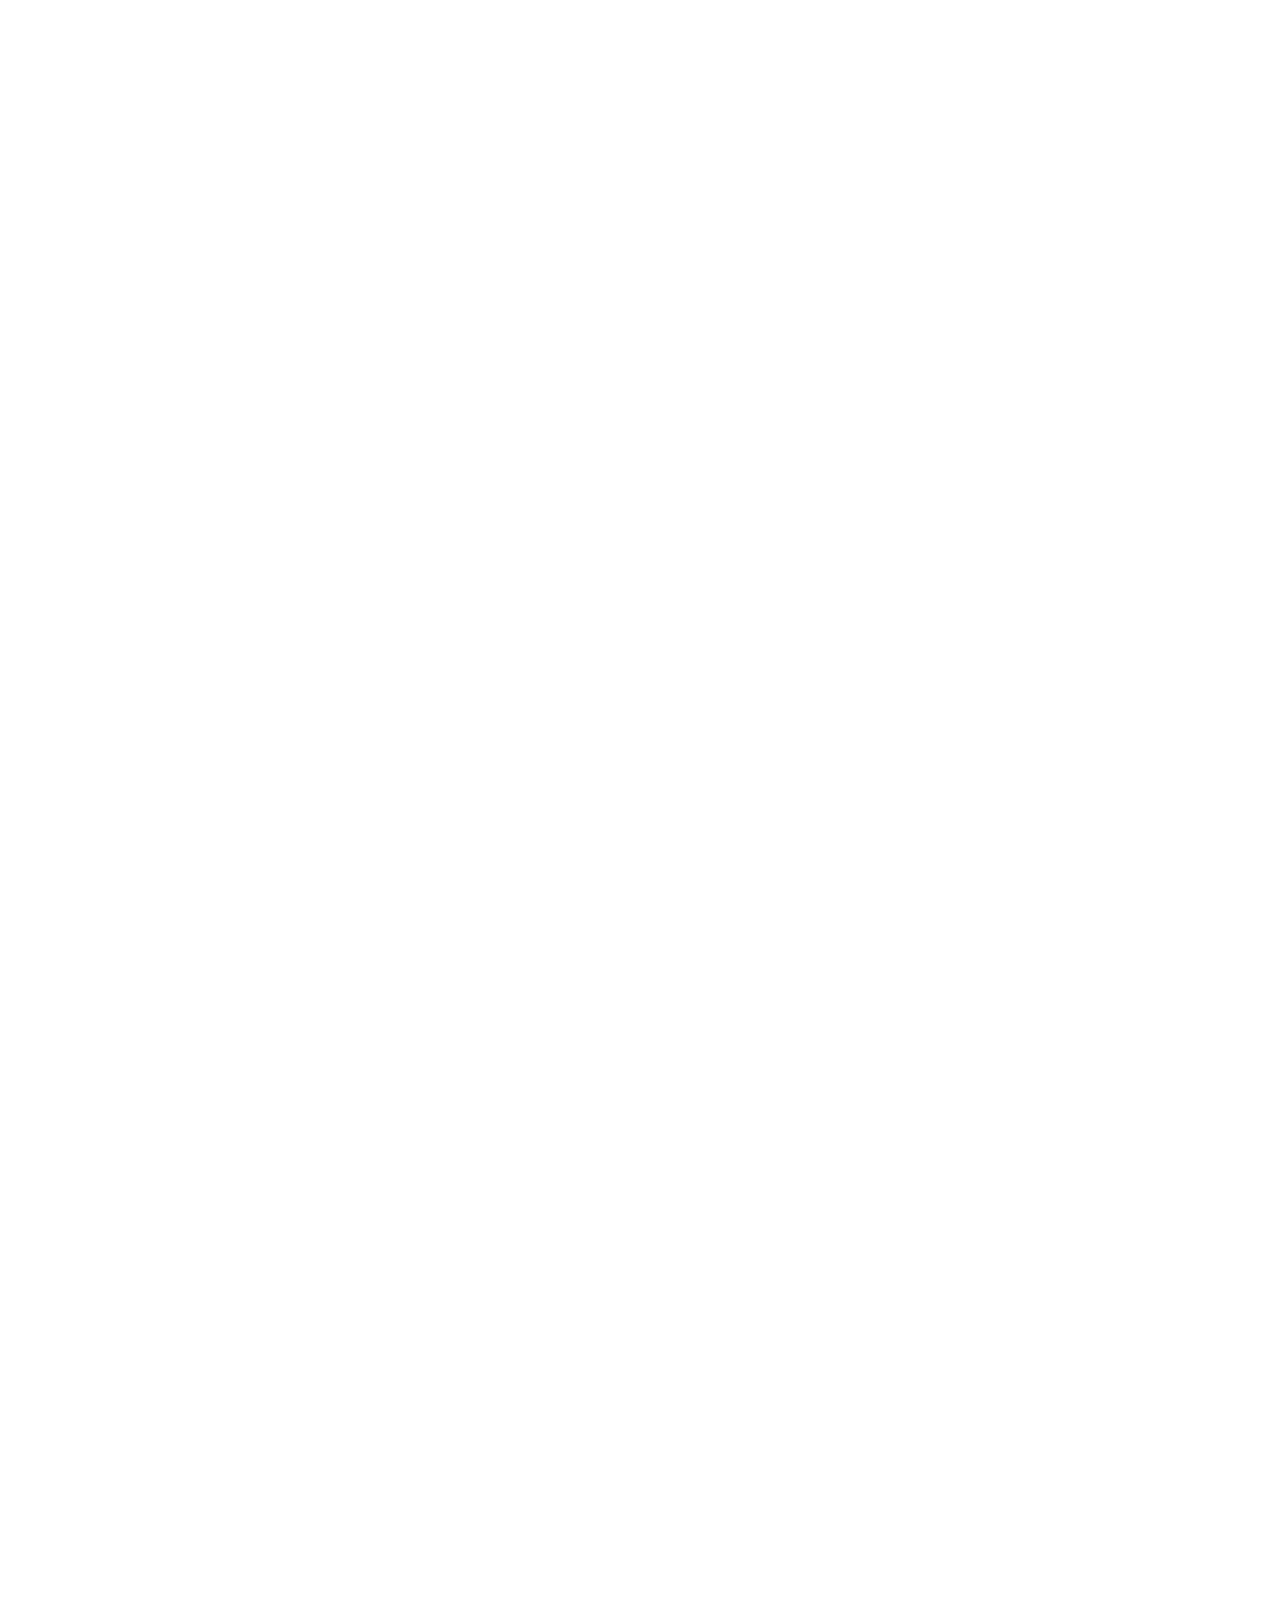
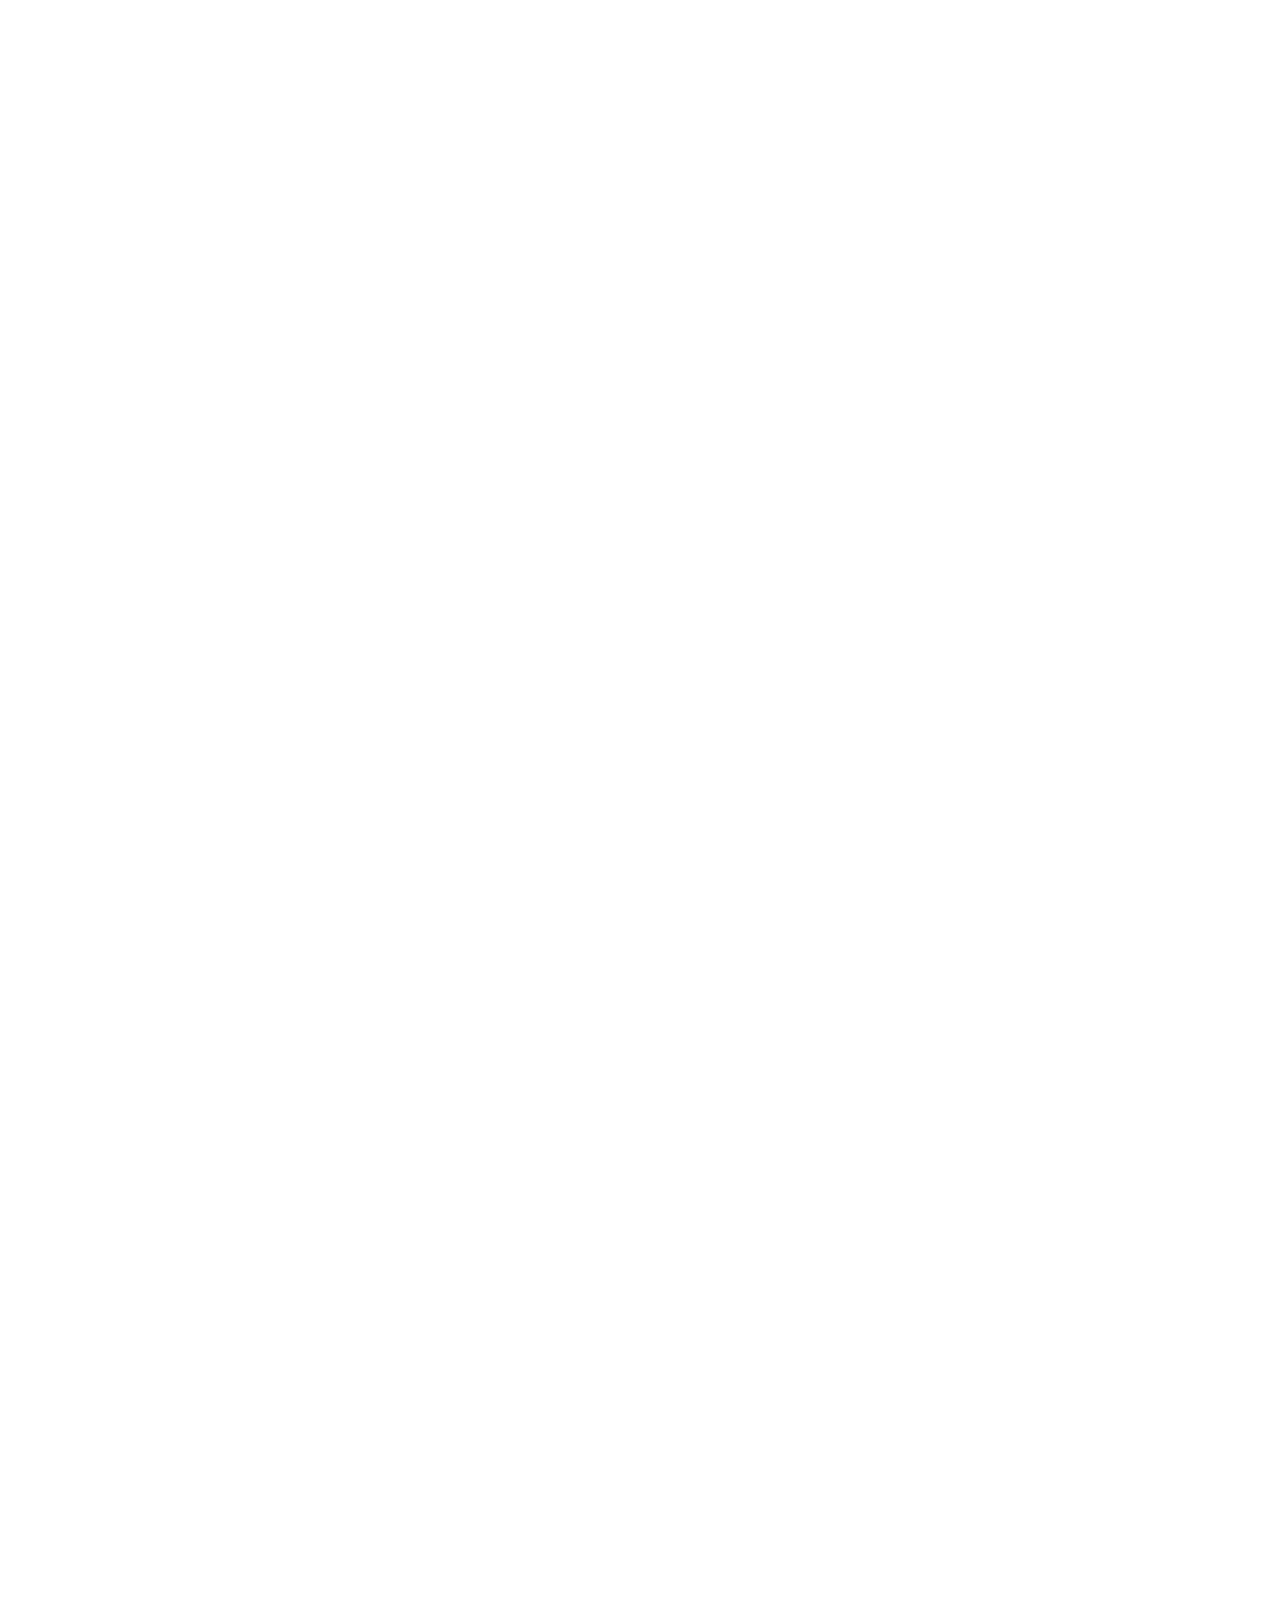
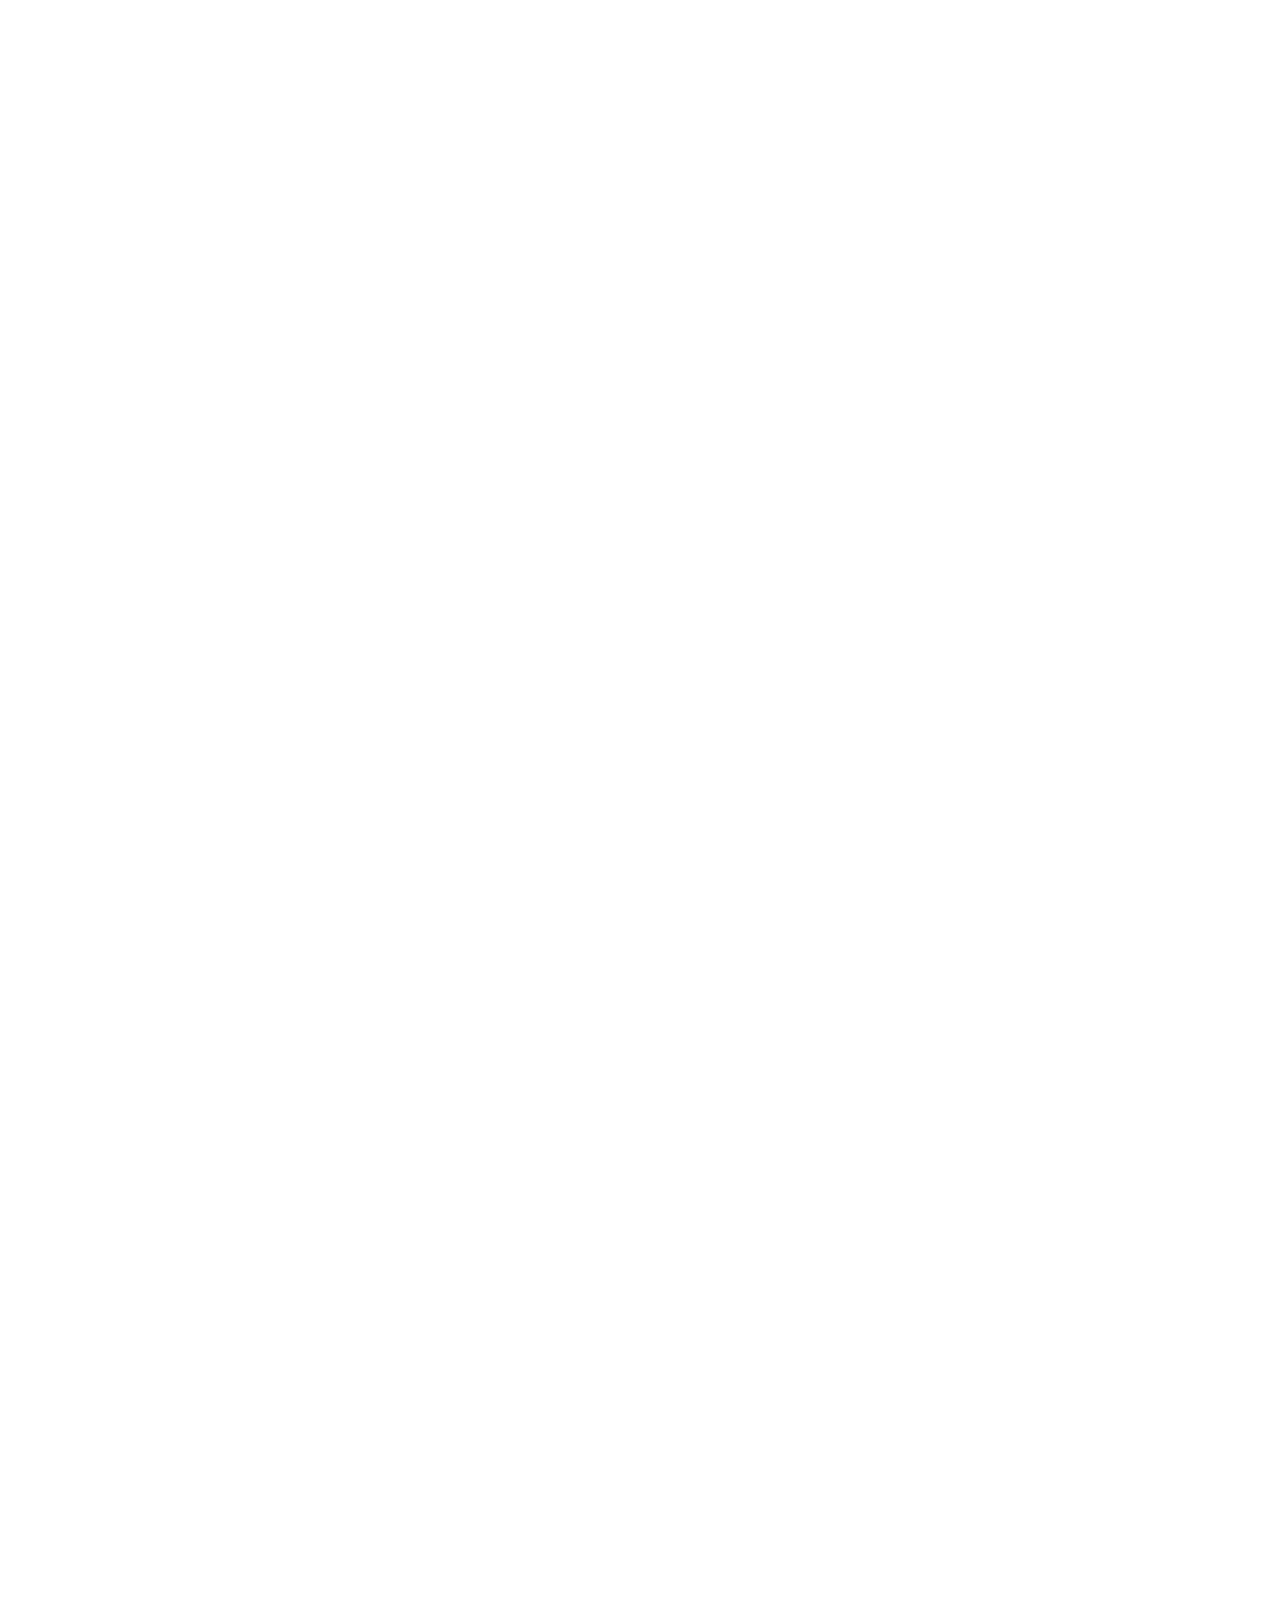
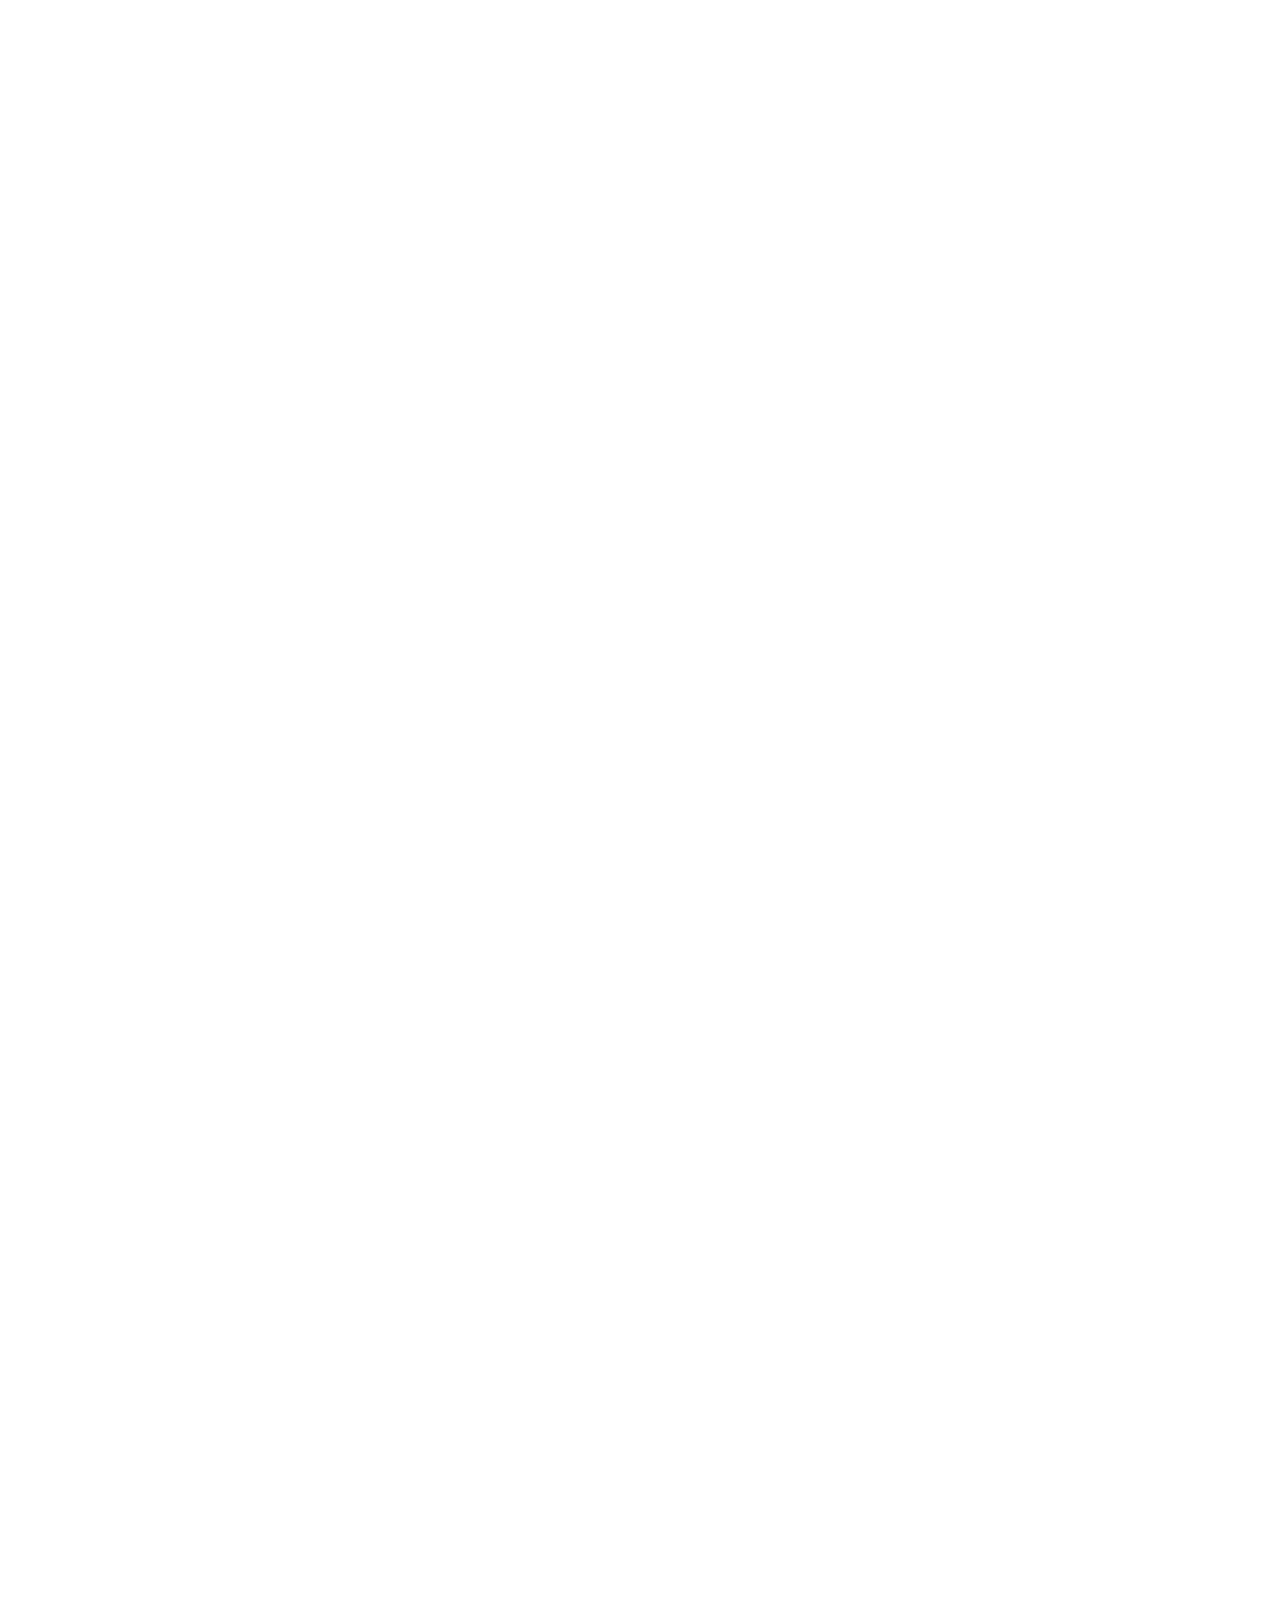
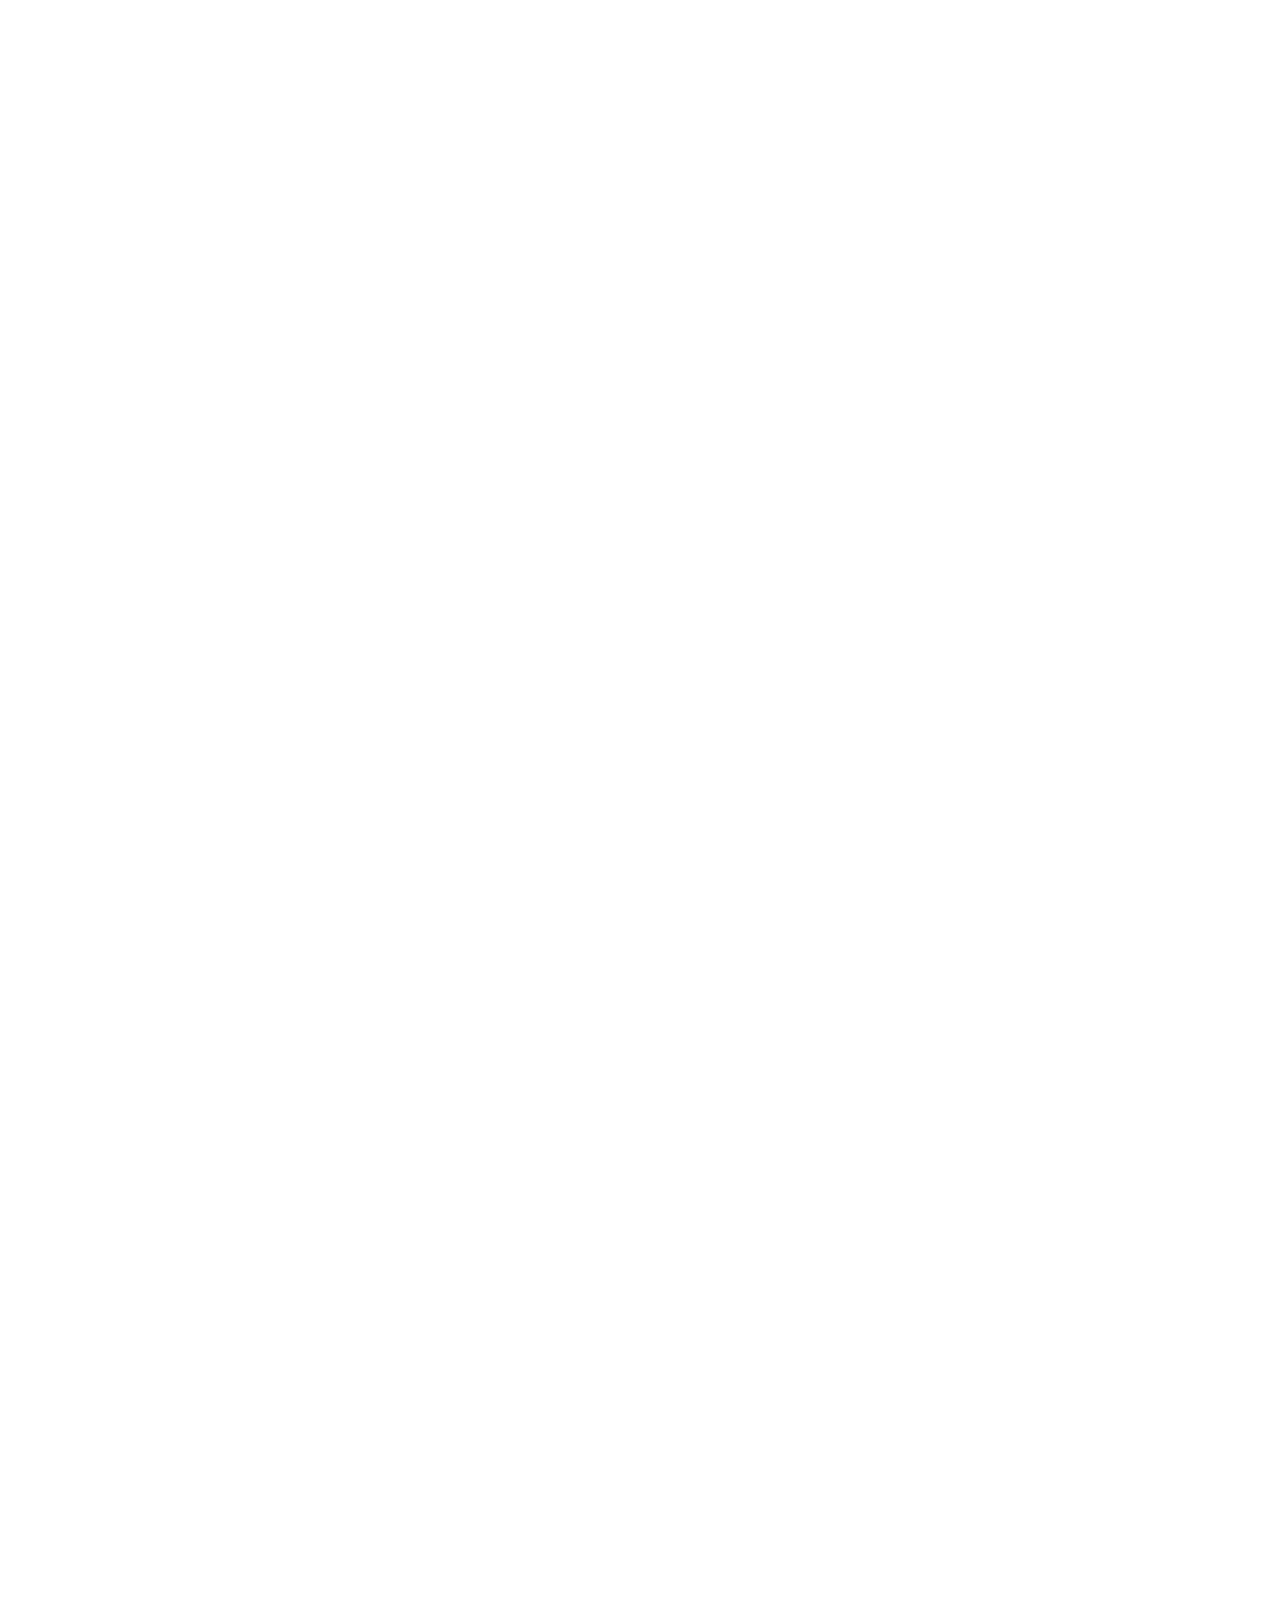
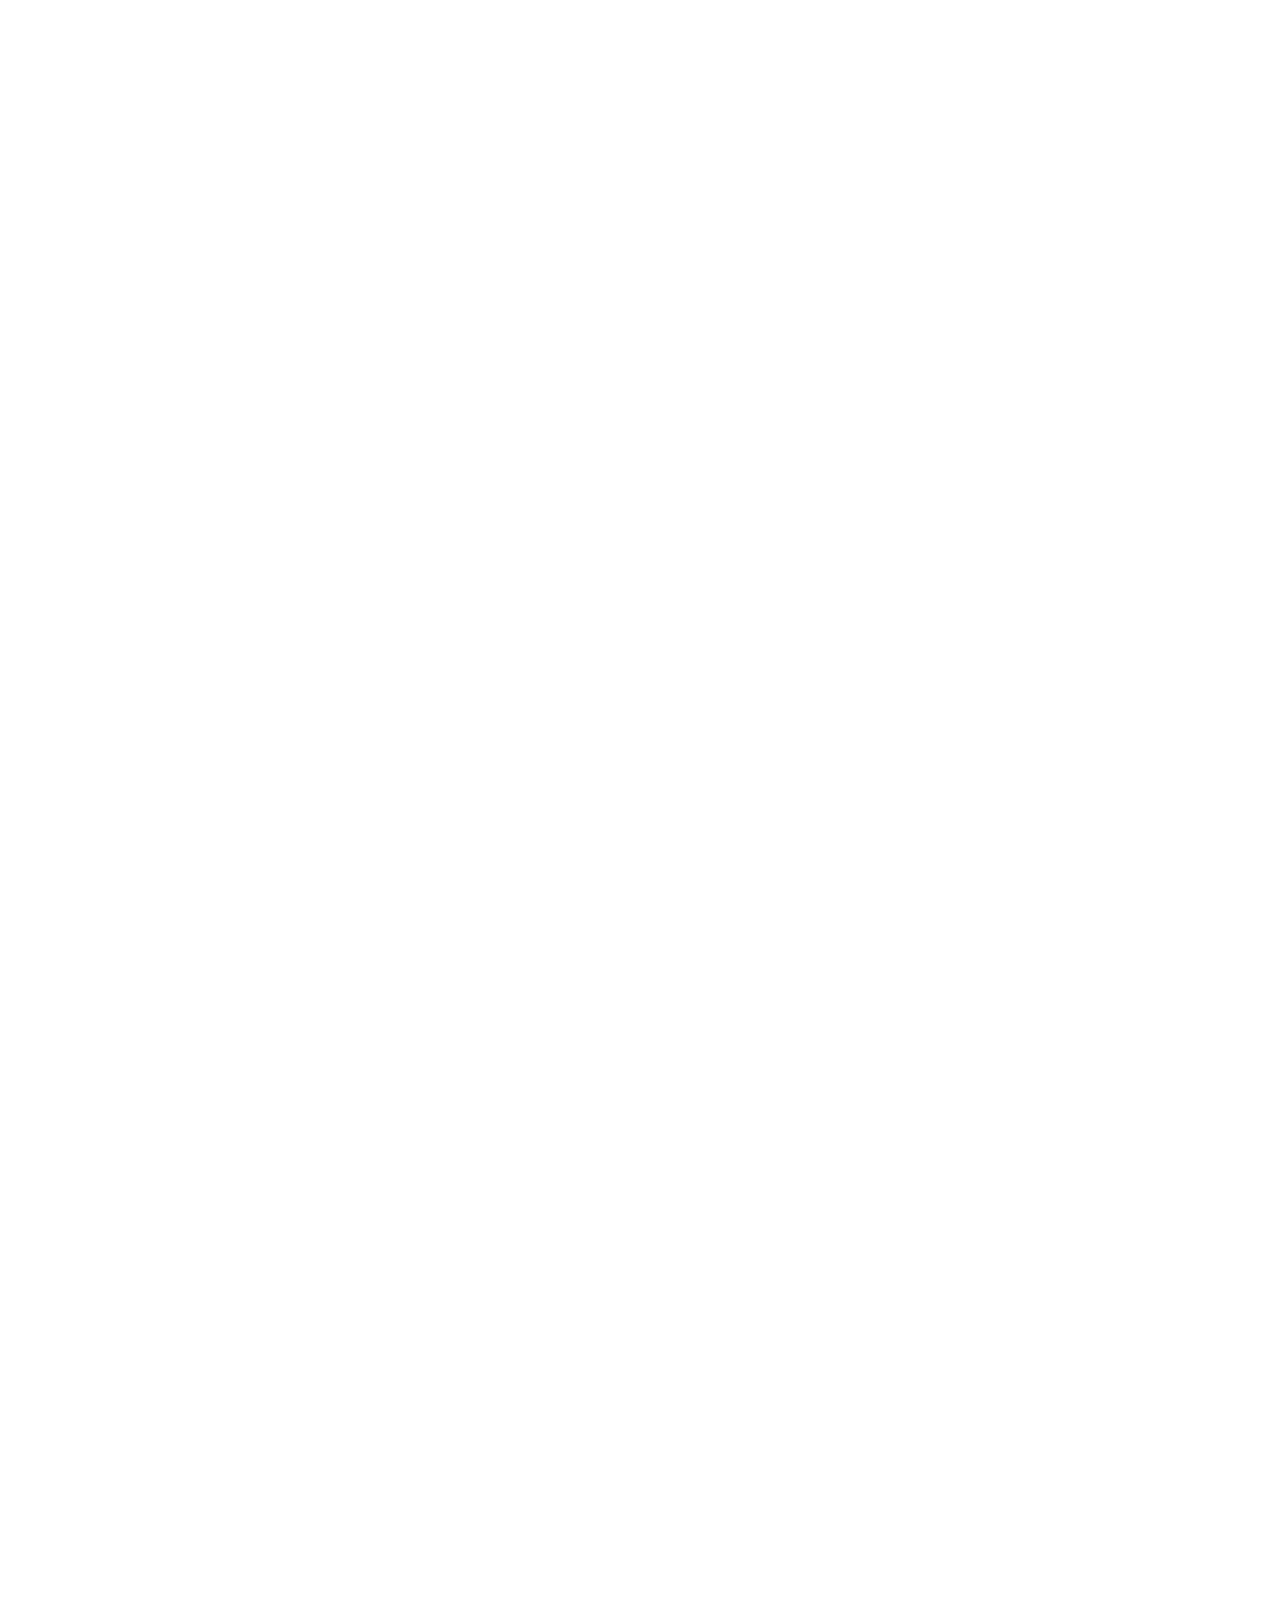
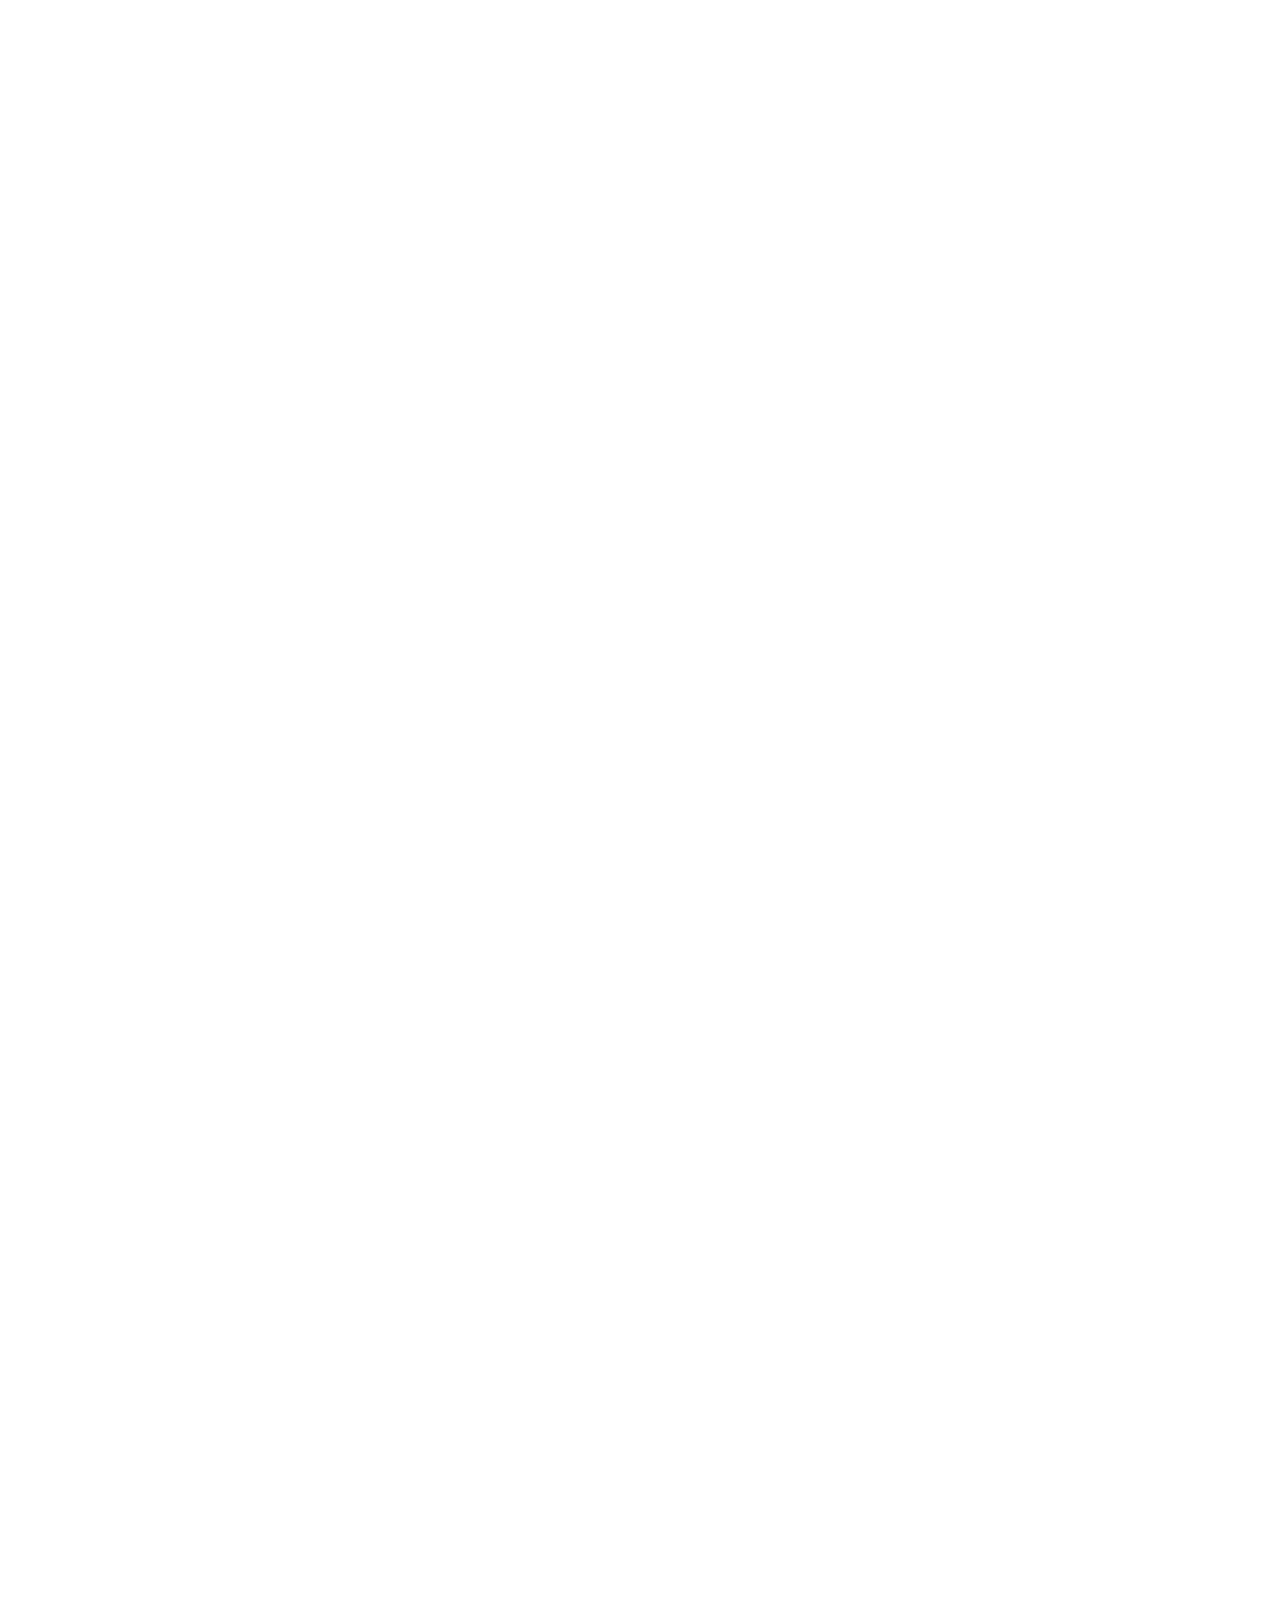
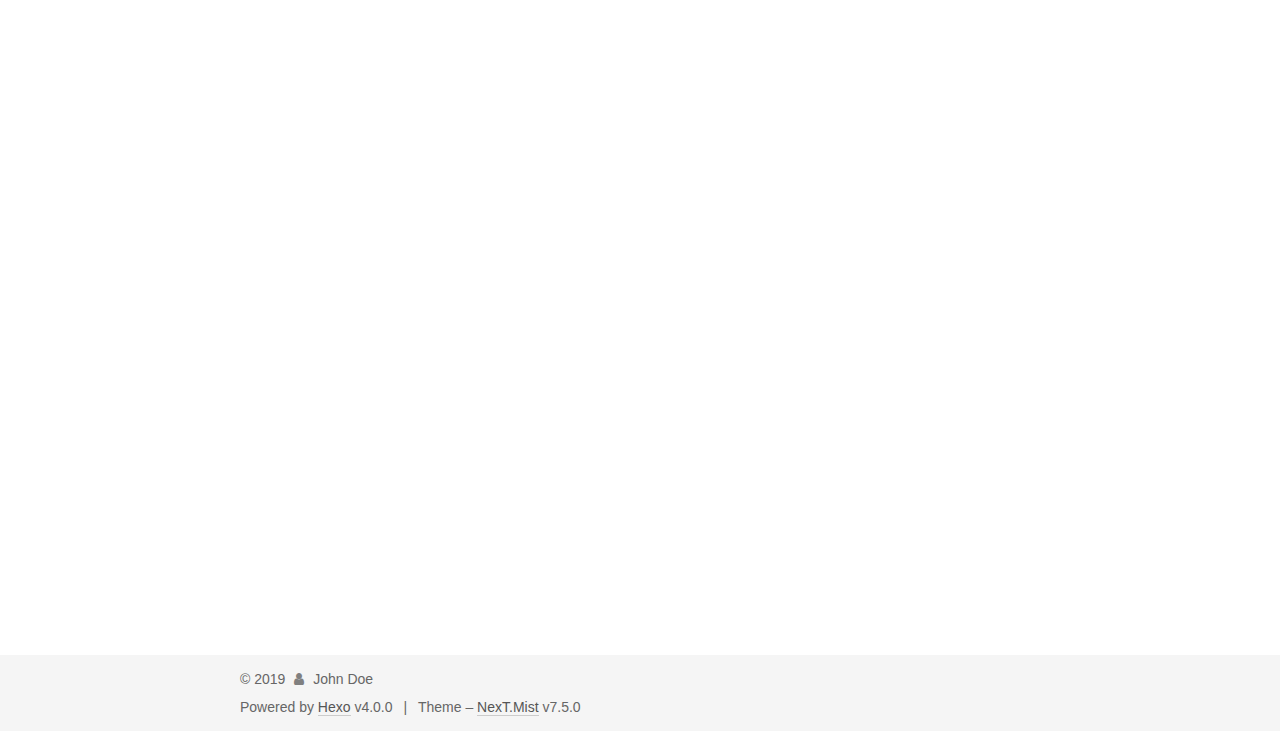
==== commit 7ec61213: "Site updated: 2019-11-15 16:37:18" ====
--- a/index.html
+++ b/index.html
@@ -195,7 +195,7 @@
               <span class="post-meta-item-text">Posted on</span>
               
 
-              <time title="Created: 2019-11-15 16:28:15 / Modified: 16:29:49" itemprop="dateCreated datePublished" datetime="2019-11-15T16:28:15+08:00">2019-11-15</time>
+              <time title="Created: 2019-11-15 16:28:15 / Modified: 16:36:44" itemprop="dateCreated datePublished" datetime="2019-11-15T16:28:15+08:00">2019-11-15</time>
             </span>
 
           
--- a/css/main.css
+++ b/css/main.css
@@ -1146,7 +1146,7 @@
 }
 .links-of-author a::before,
 .links-of-author span.exturl::before {
-  background: #5bb6f9;
+  background: #ffd279;
   border-radius: 50%;
   content: ' ';
   display: inline-block;
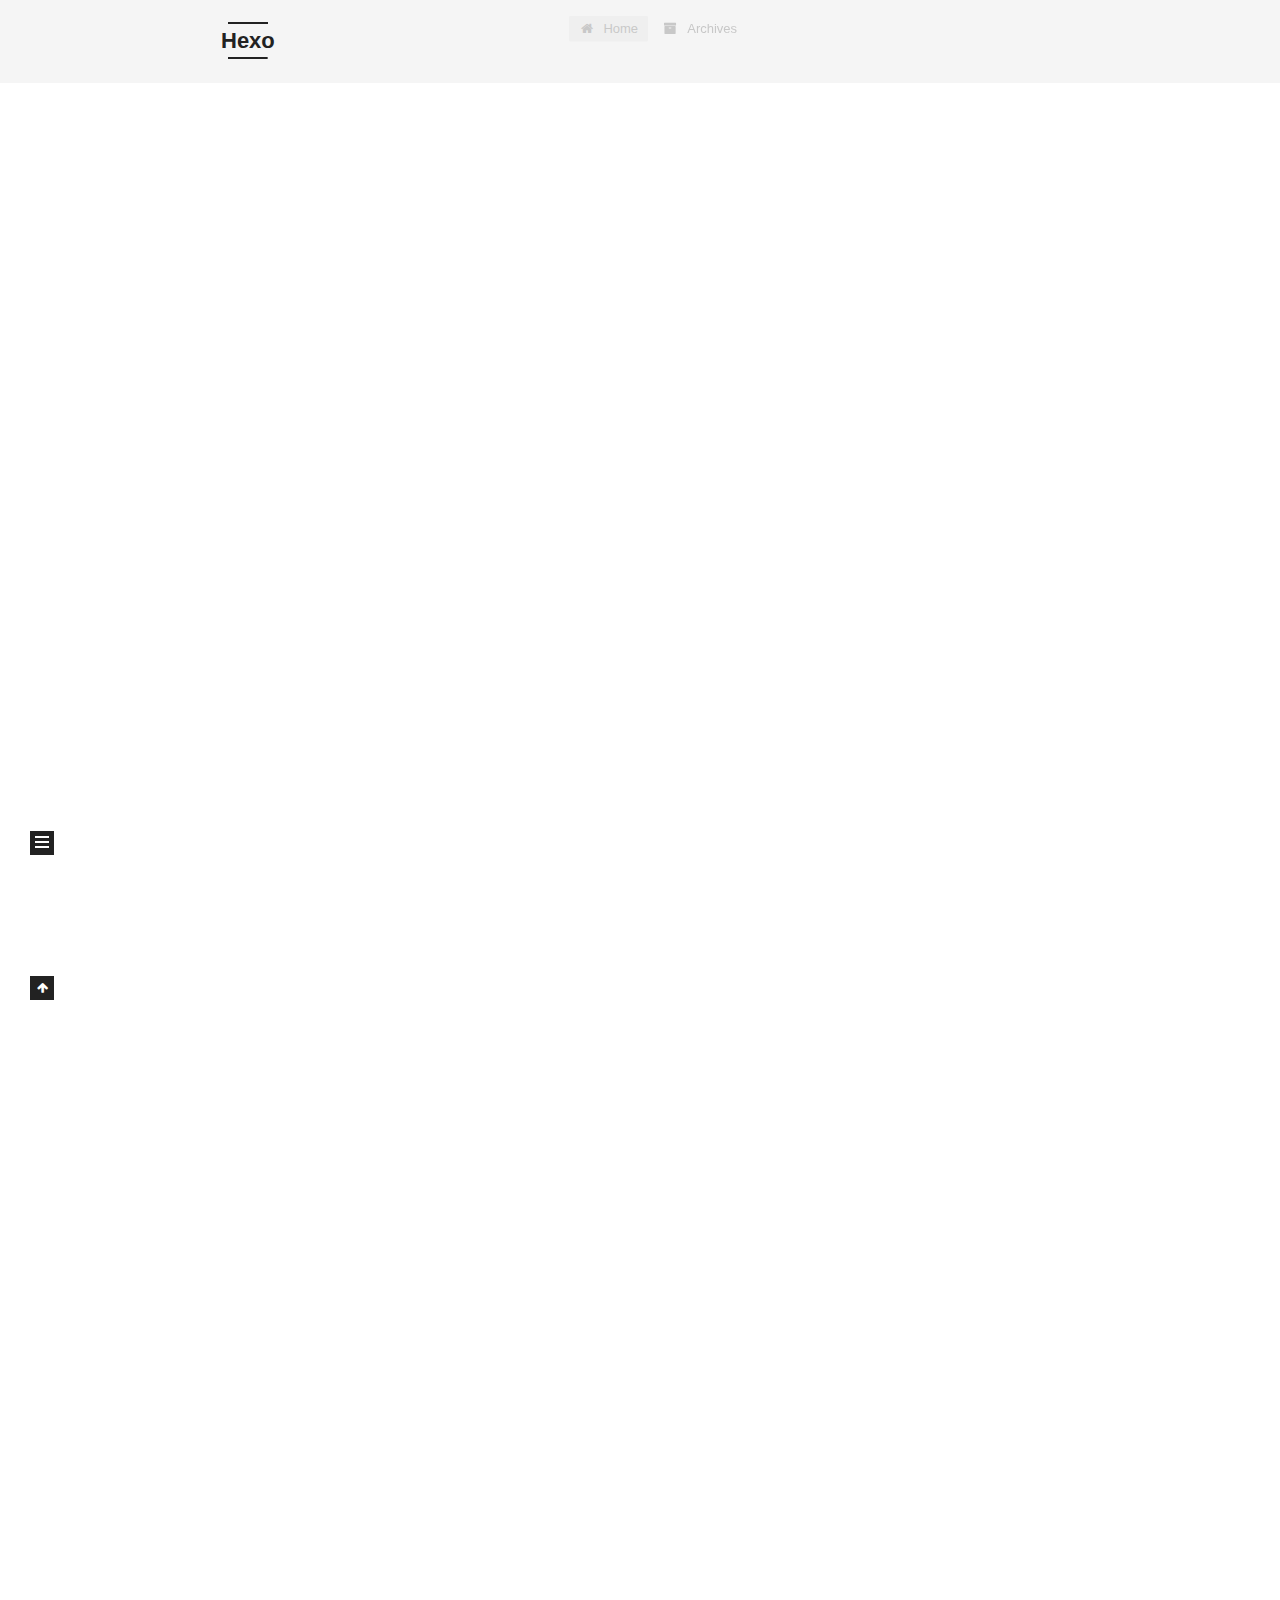
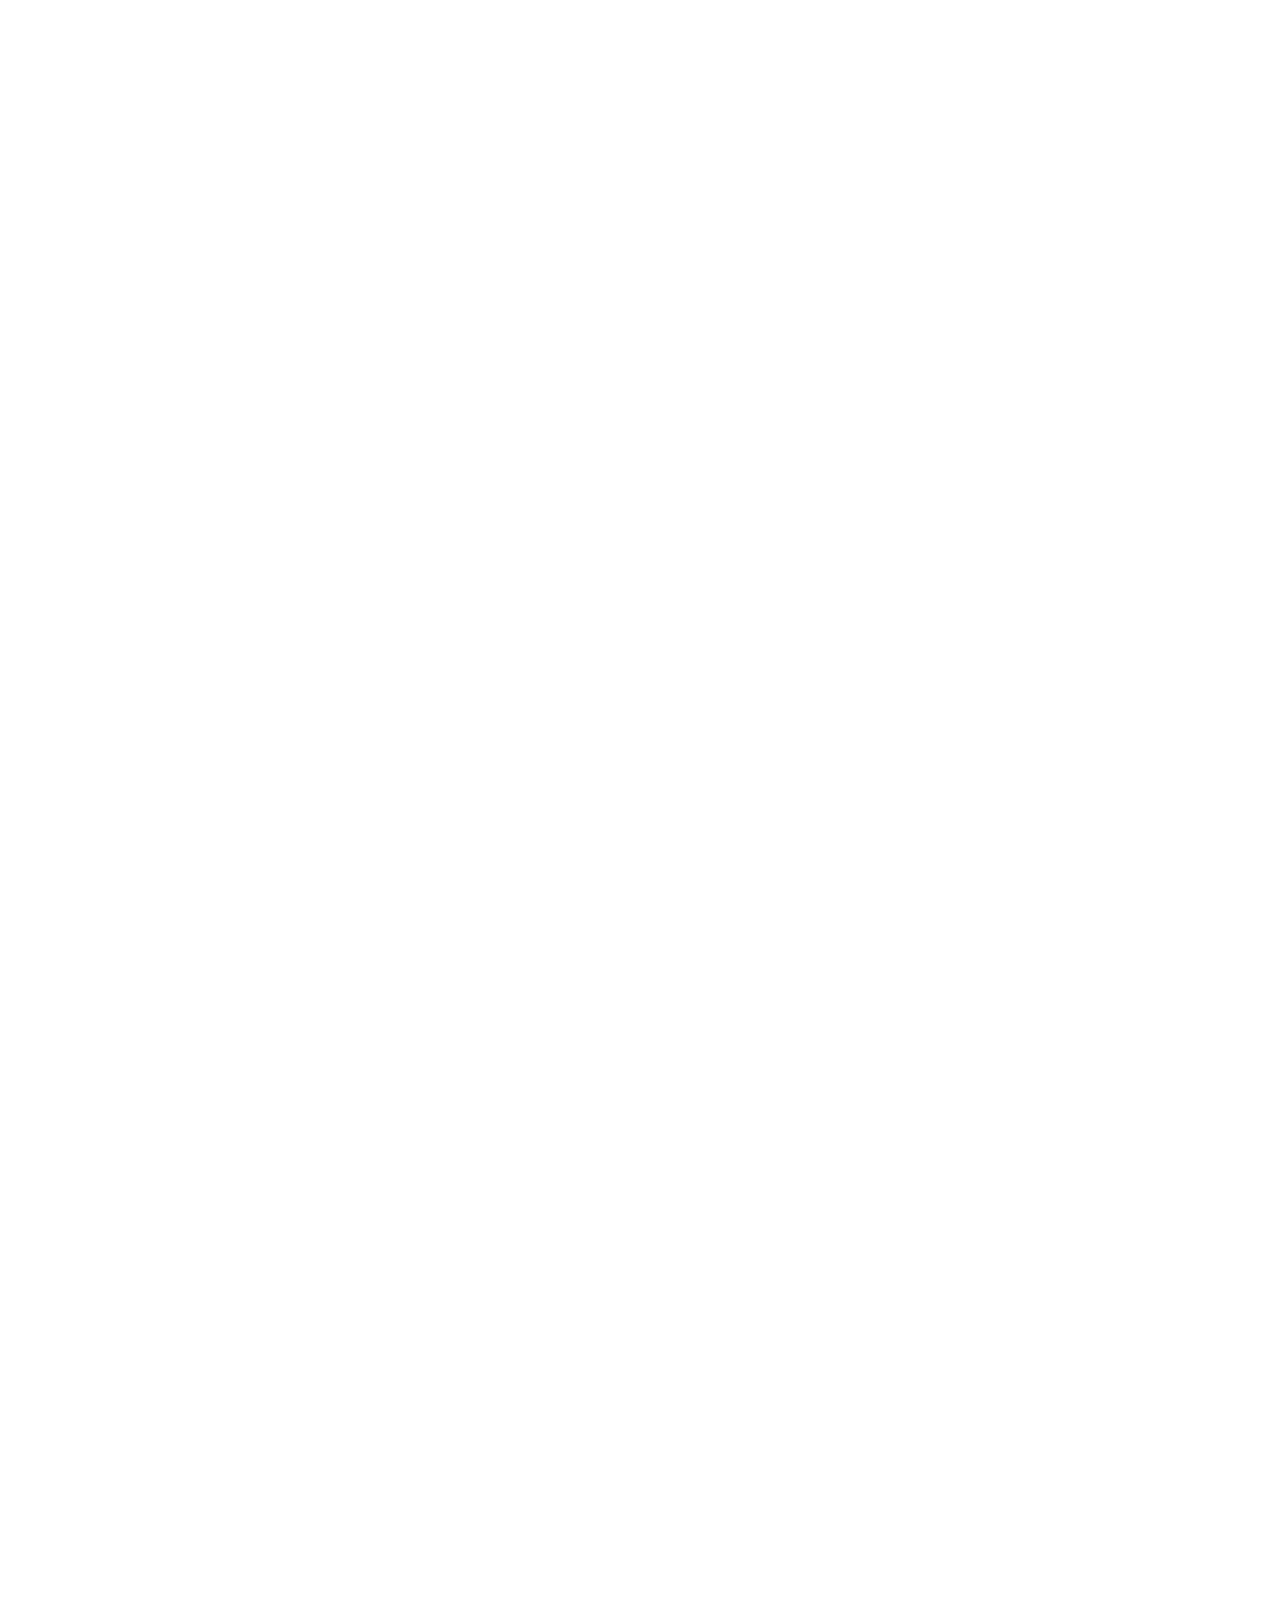
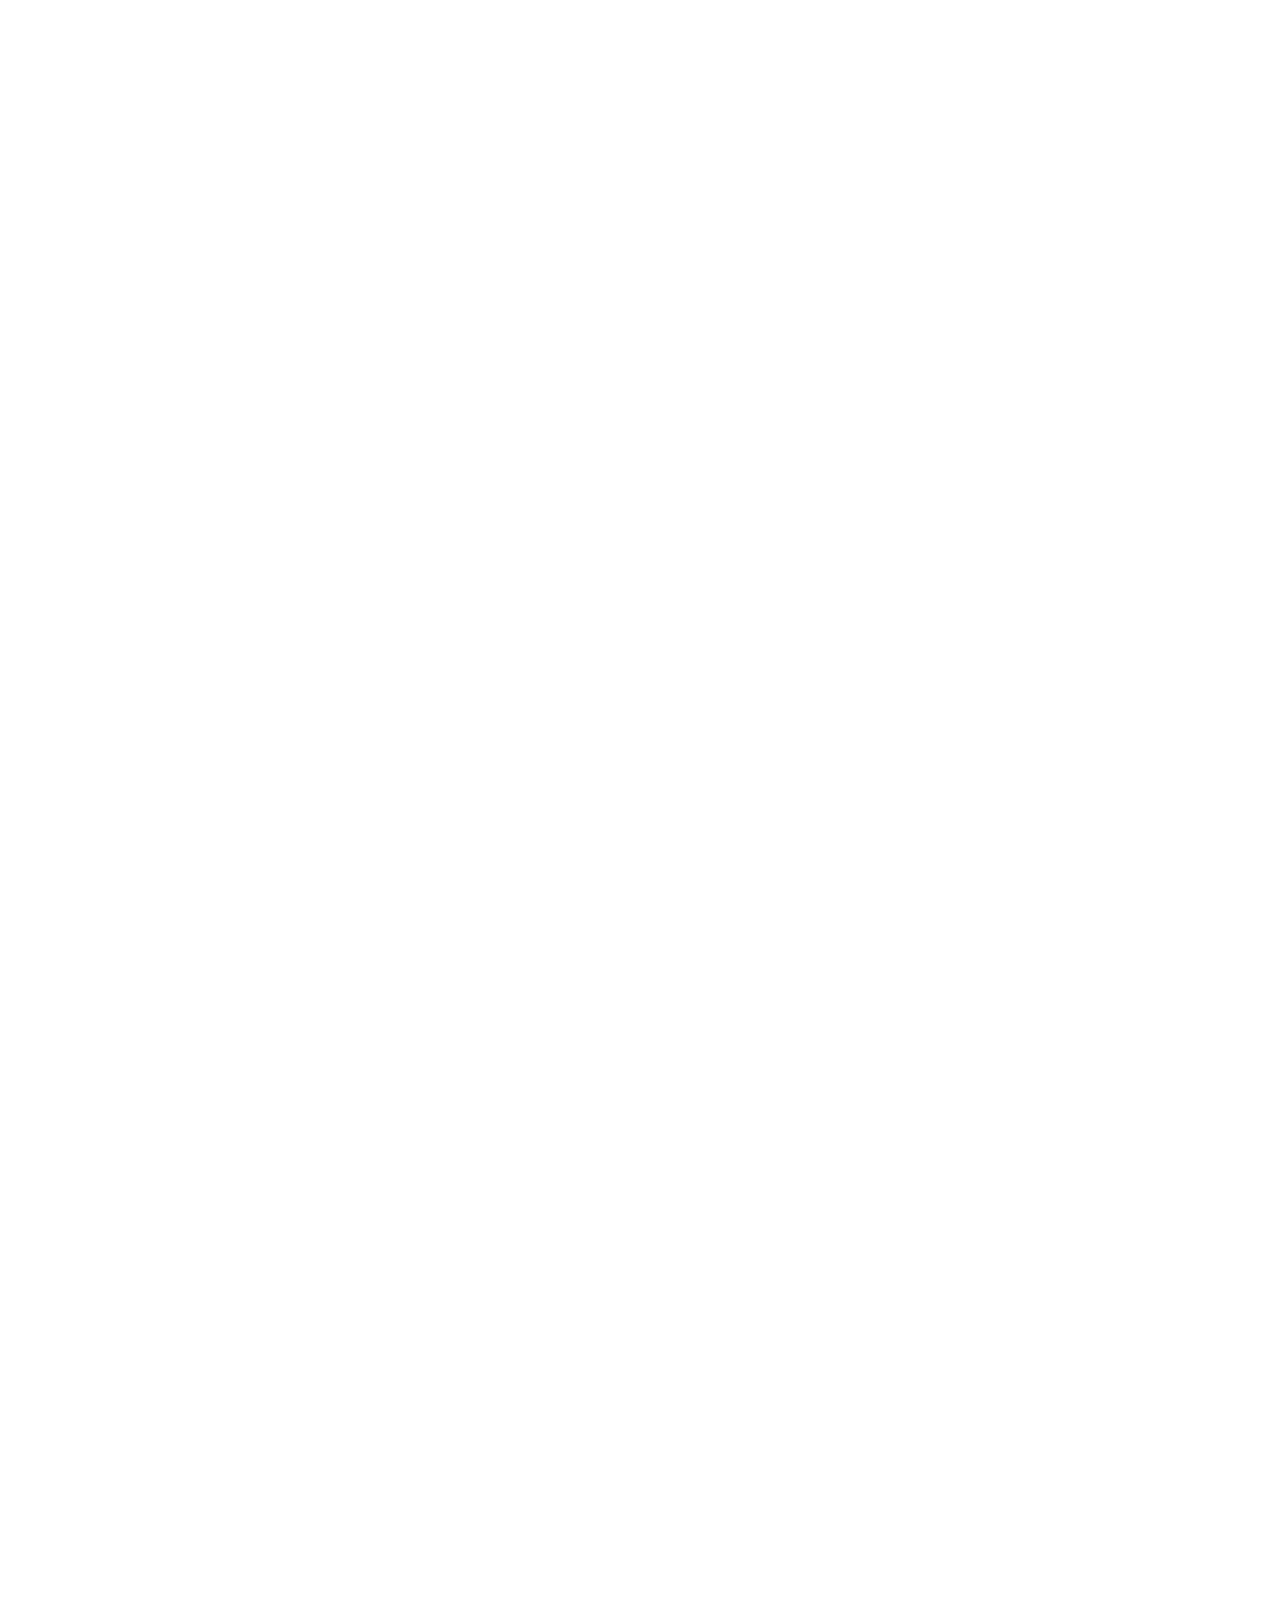
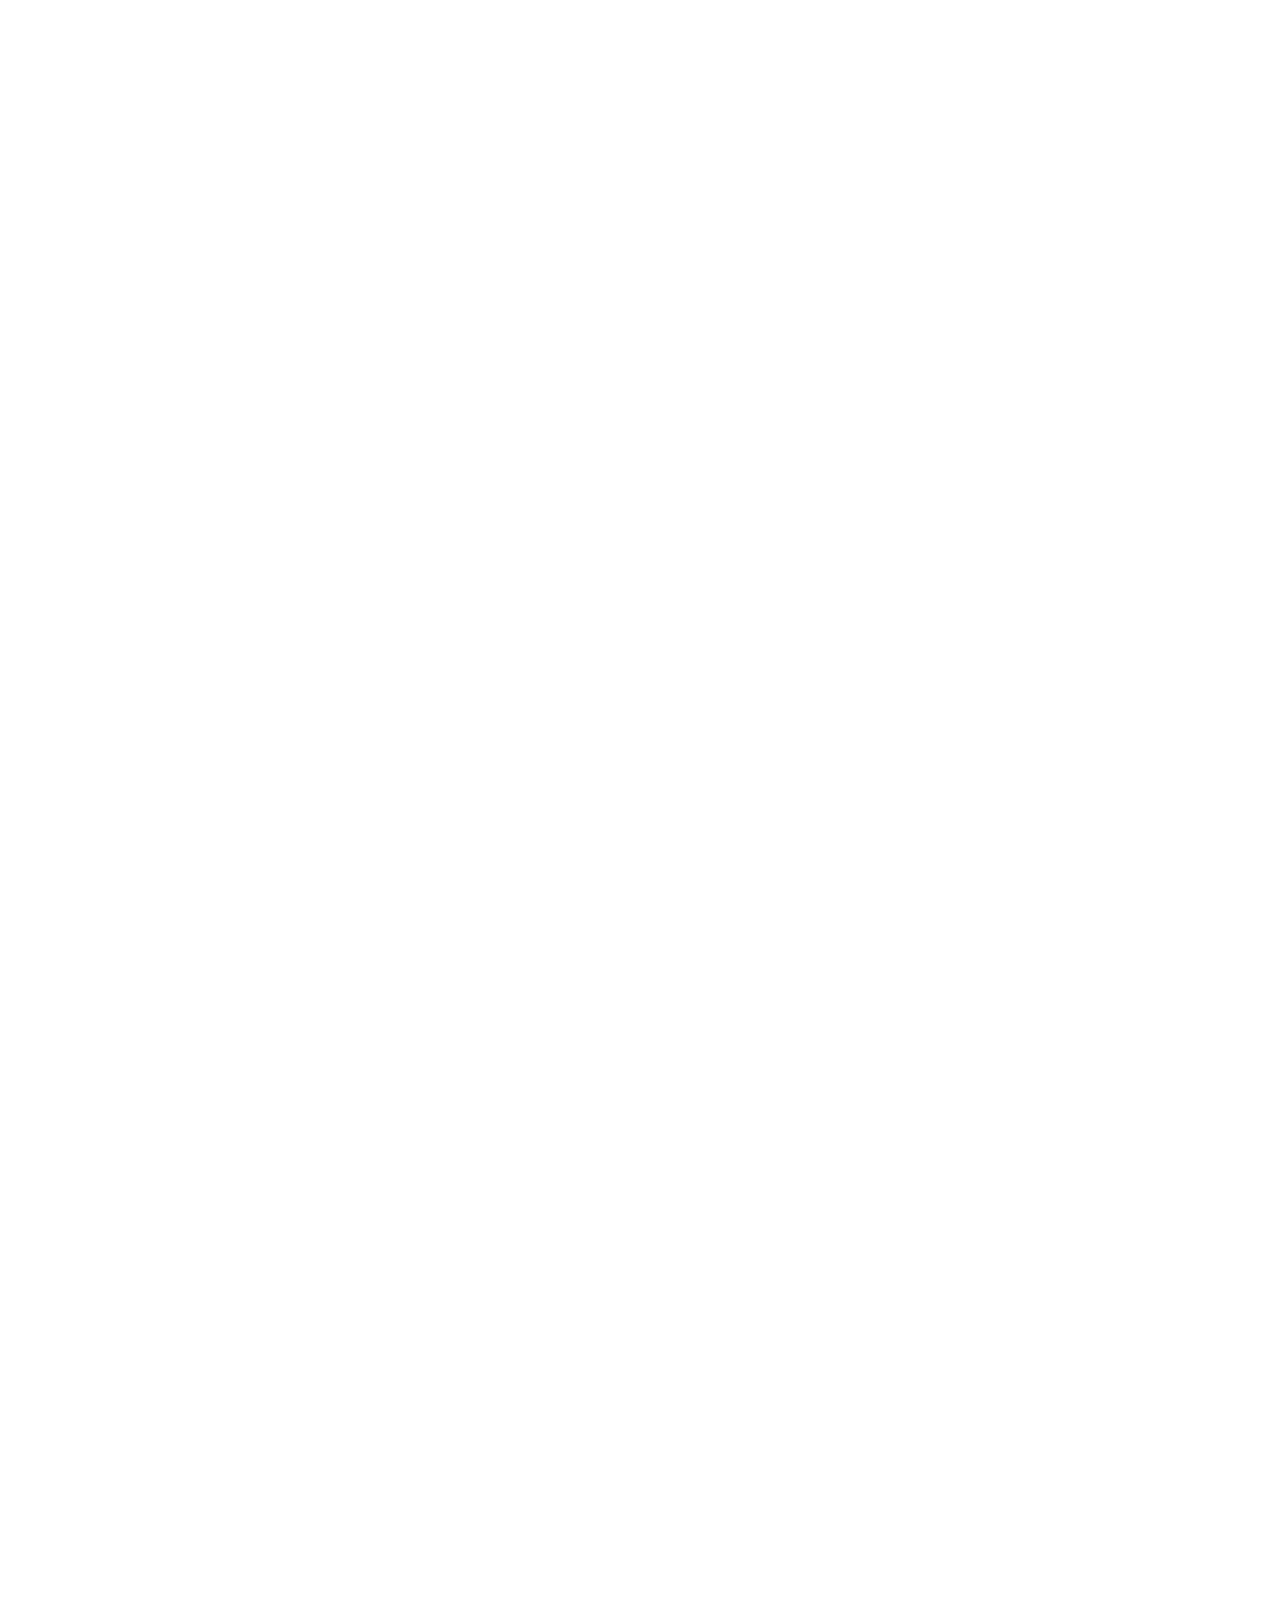
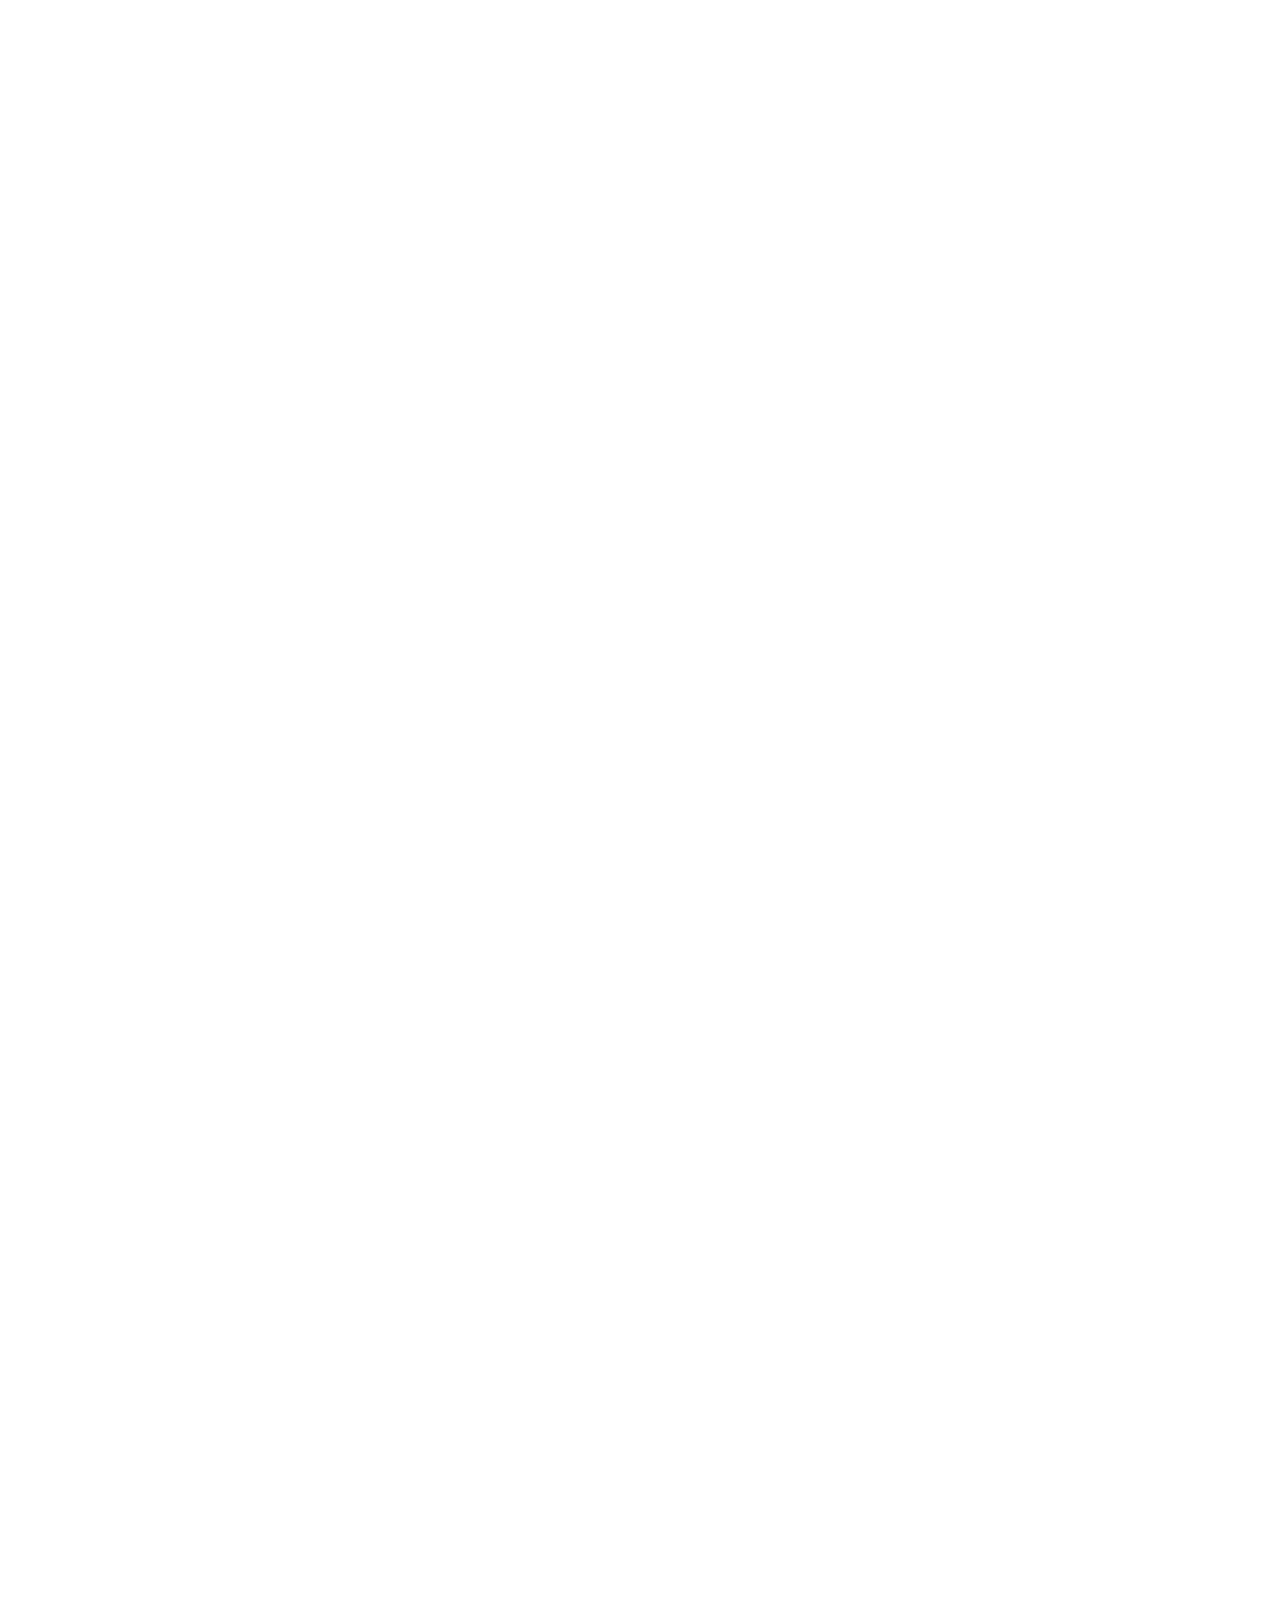
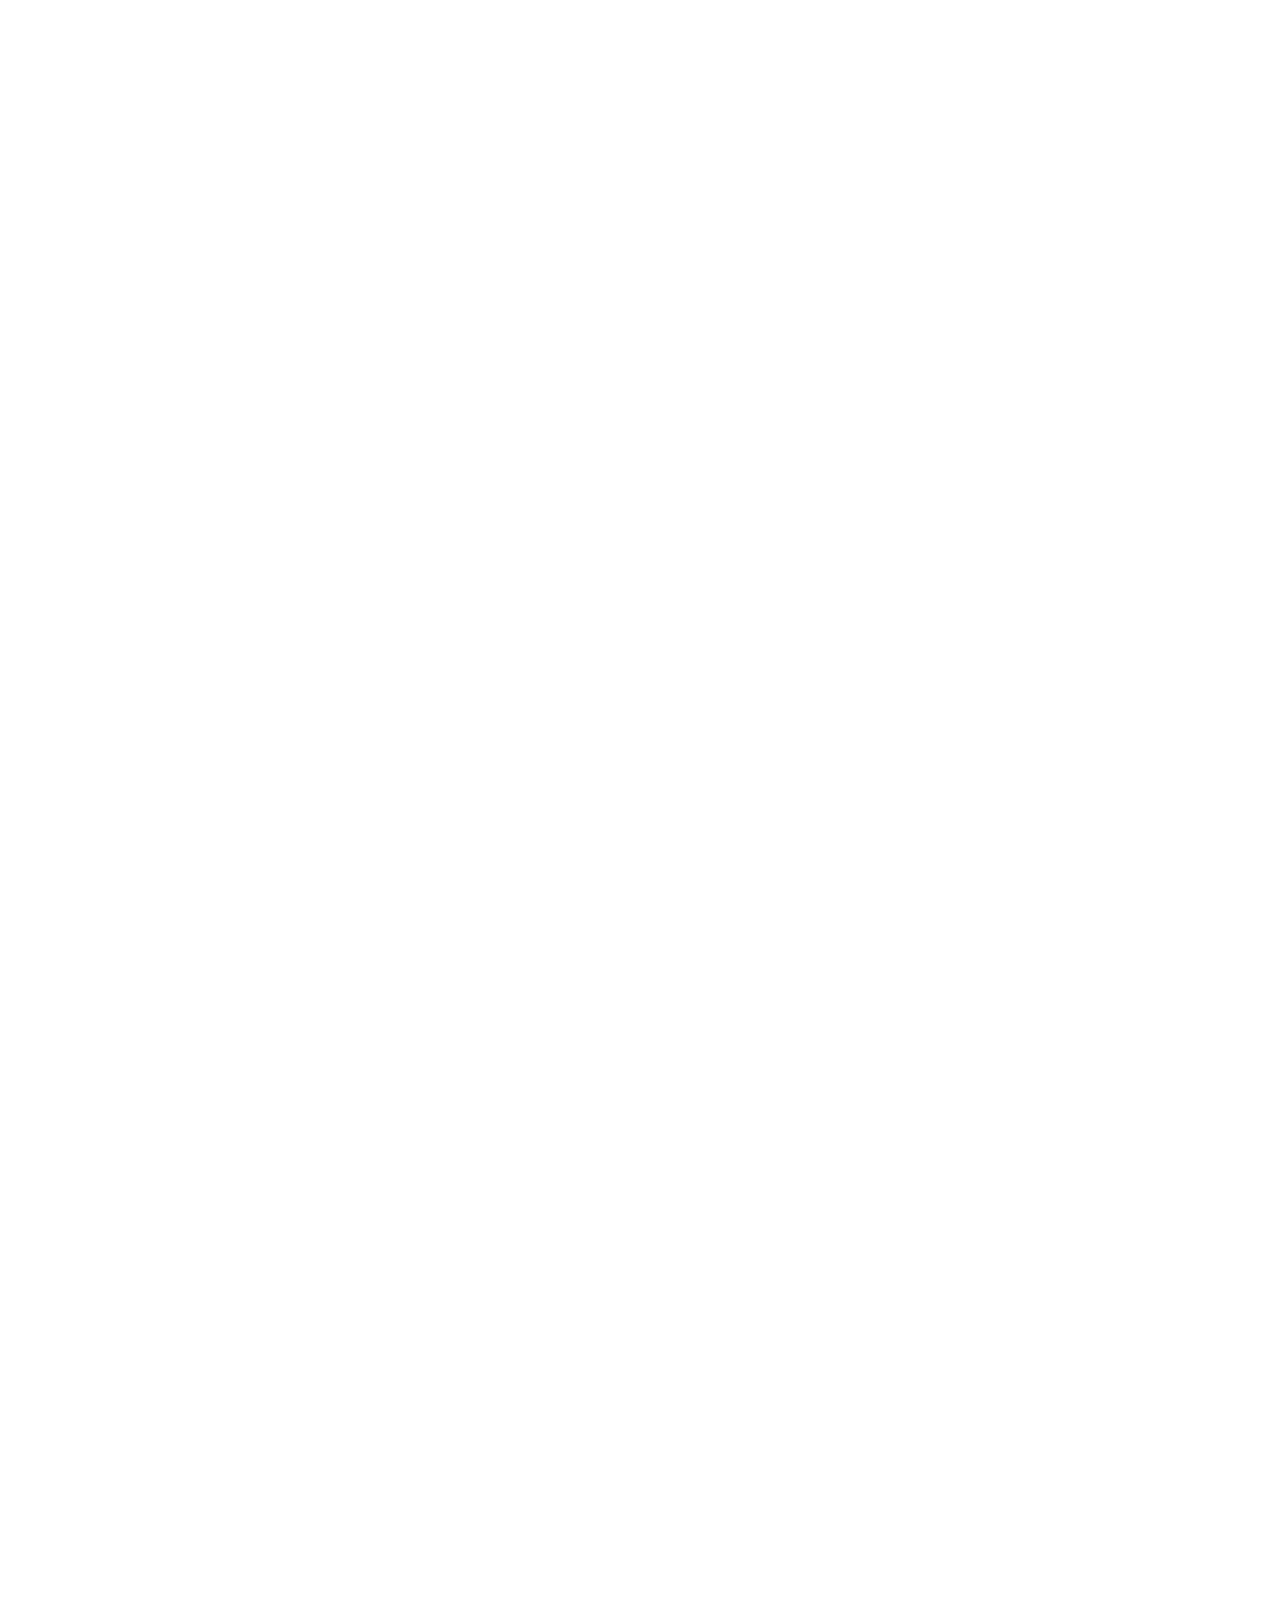
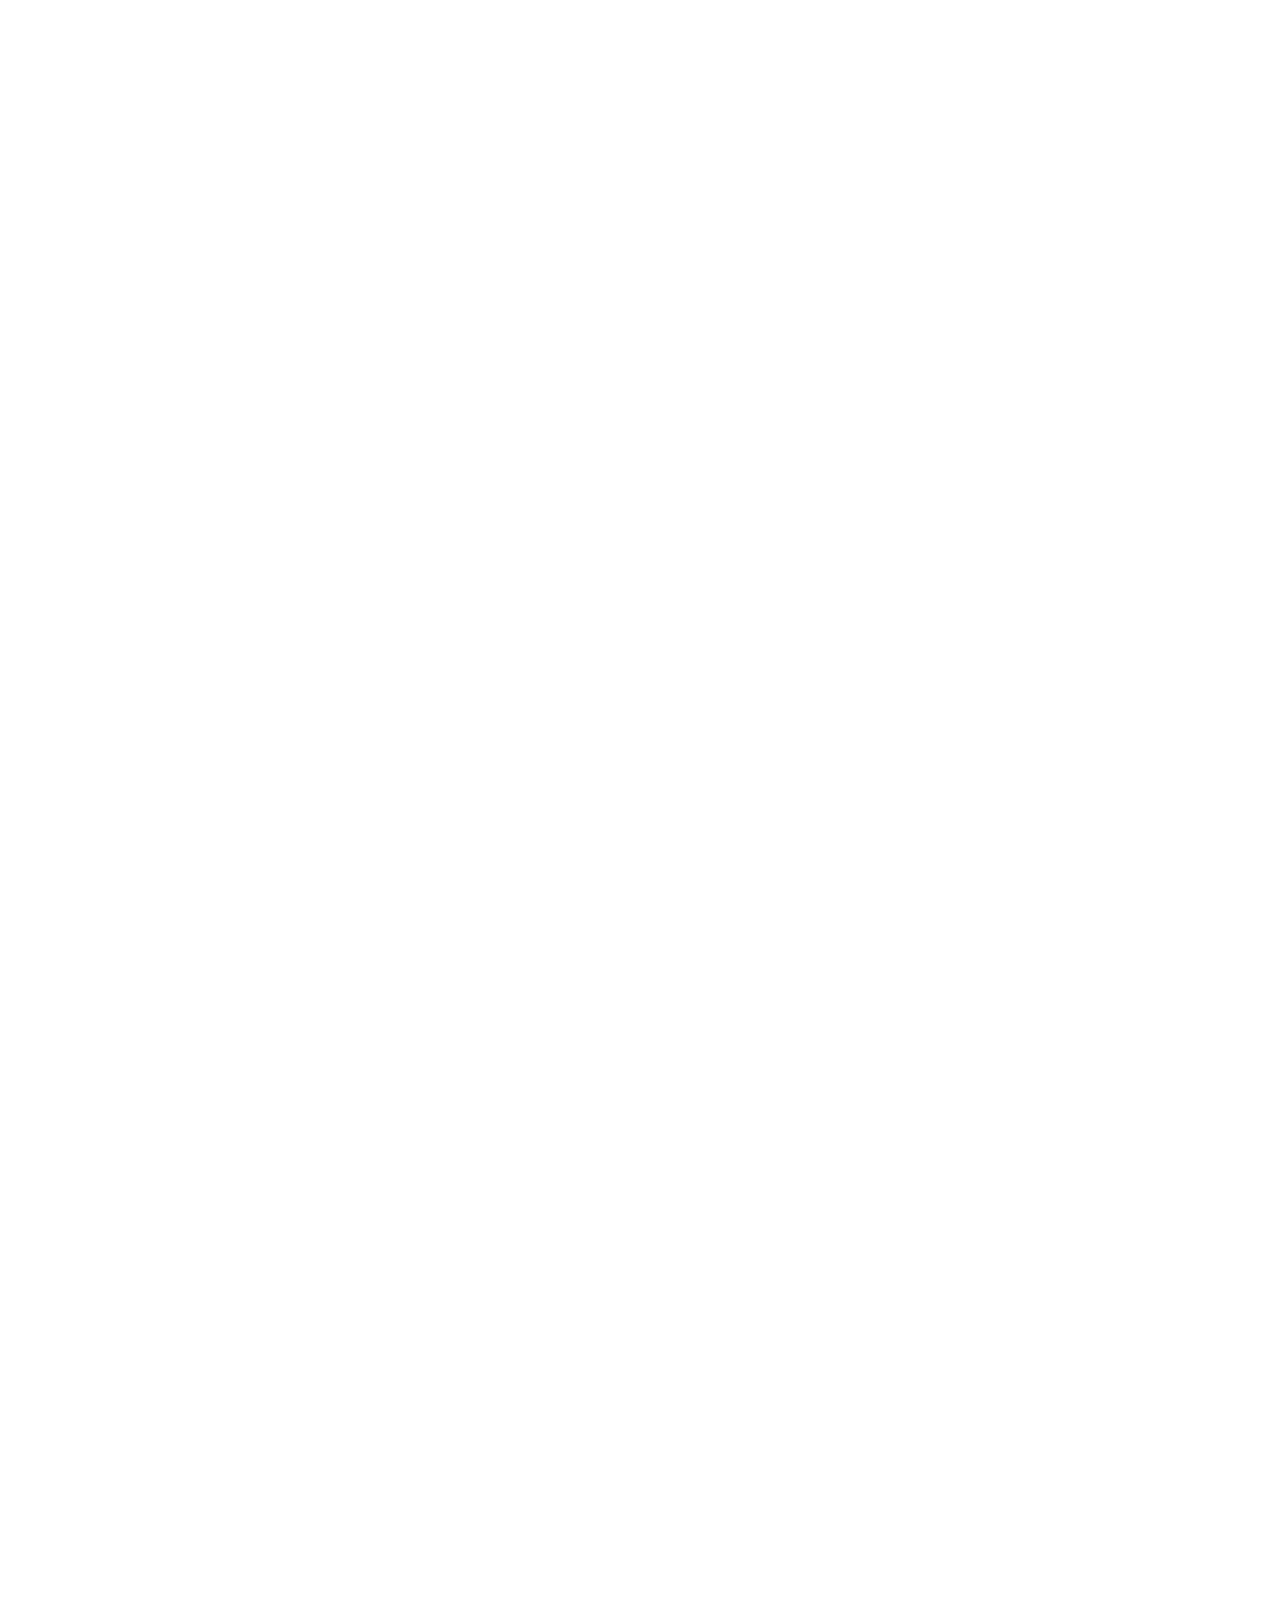
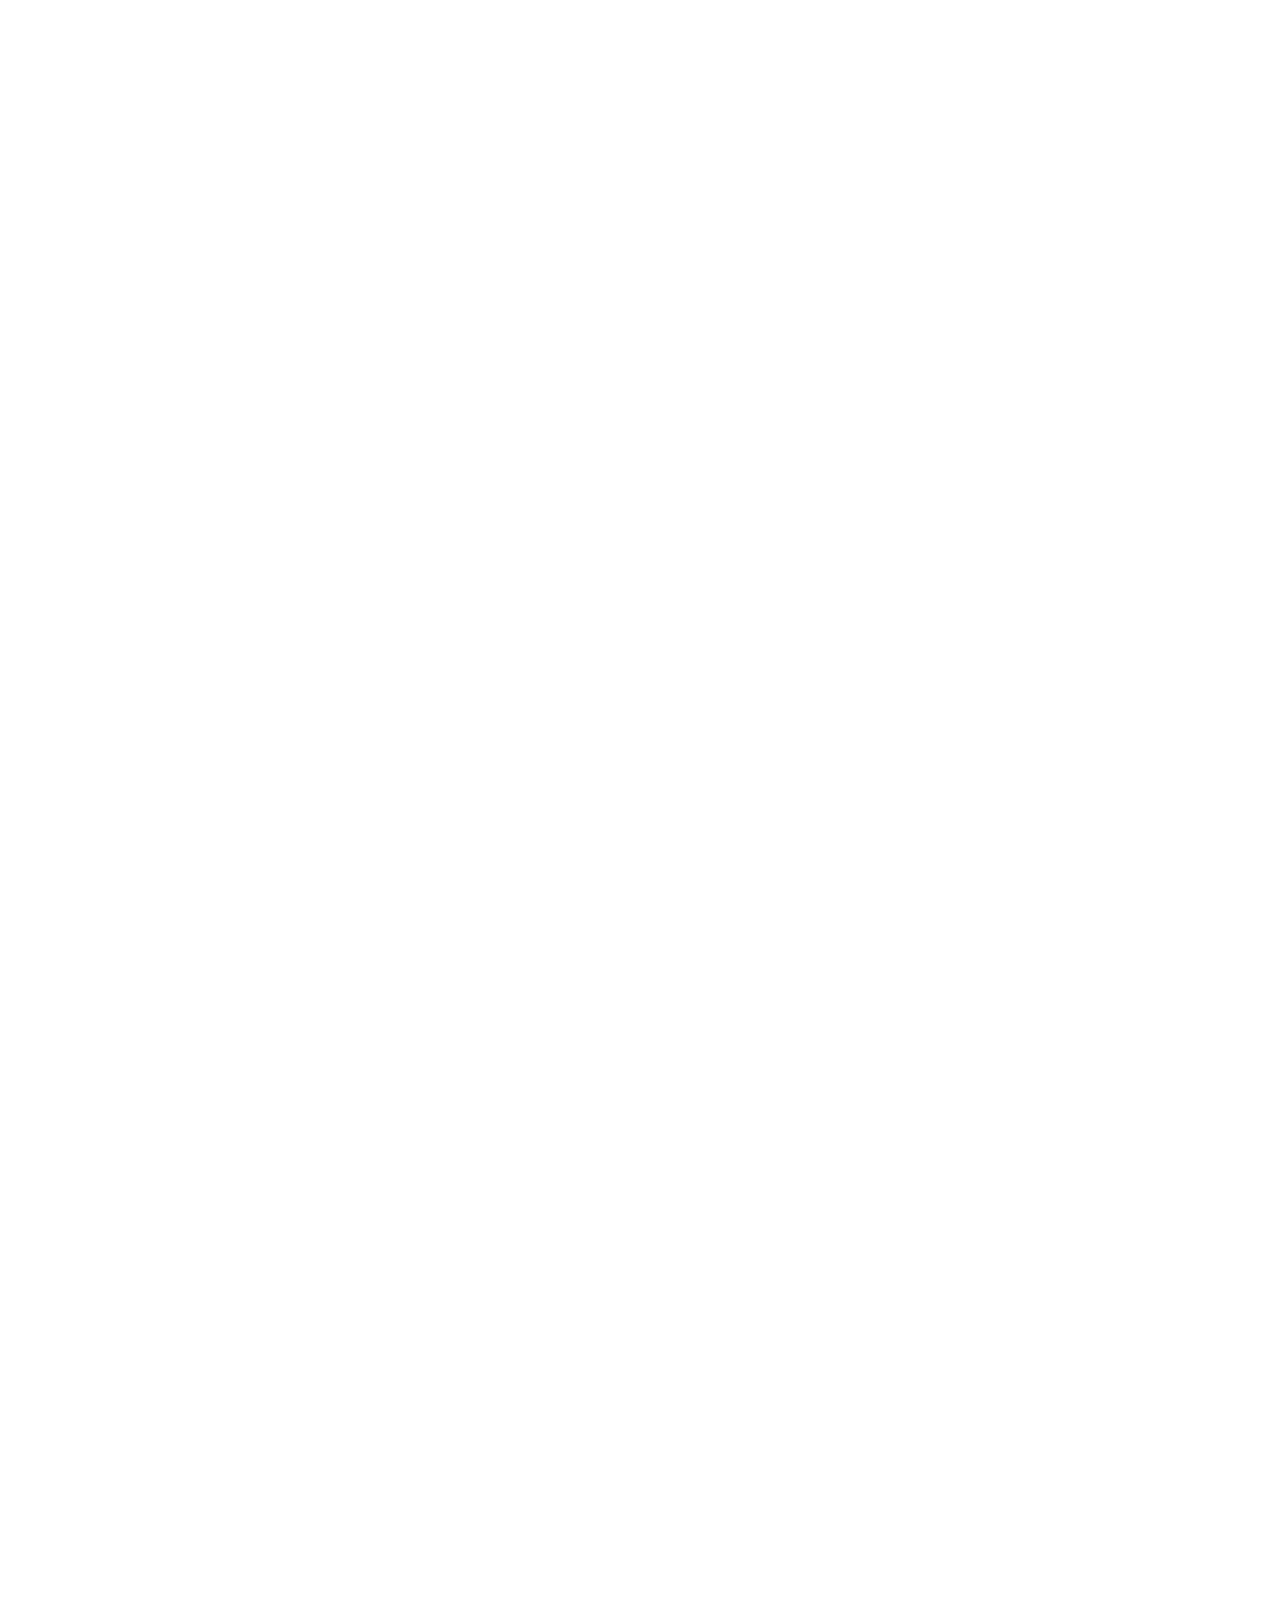
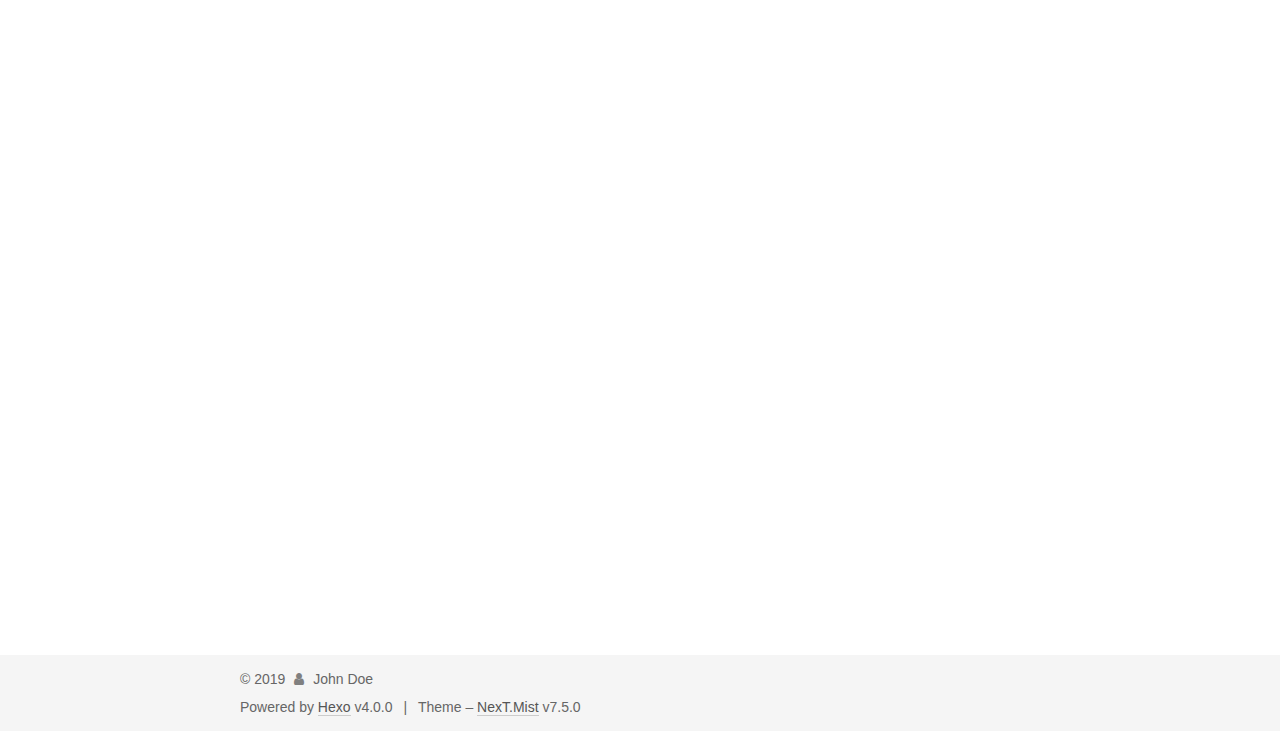
==== commit 67a45554: "Site updated: 2019-11-15 16:42:07" ====
--- a/index.html
+++ b/index.html
@@ -195,7 +195,7 @@
               <span class="post-meta-item-text">Posted on</span>
               
 
-              <time title="Created: 2019-11-15 16:28:15 / Modified: 16:36:44" itemprop="dateCreated datePublished" datetime="2019-11-15T16:28:15+08:00">2019-11-15</time>
+              <time title="Created: 2019-11-15 16:28:15 / Modified: 16:41:30" itemprop="dateCreated datePublished" datetime="2019-11-15T16:28:15+08:00">2019-11-15</time>
             </span>
 
           
@@ -395,7 +395,7 @@
 <p>fanout：消息路由到多有绑定到该exchange的队列中。</p>
 <p>binding ：binding是用来描述exchange和queue之间的关系的概念，一个exchang可以绑定多个队列，这些关系由binding建立。前面说的binding key /binding pattern也是在binding中给出。</p>
 <p>为了让你明白这几者的关系，我画了一张模型图。</p>
-<p><img src="/.info//1573804723492.jpg" alt></p>
+<p><img src="/.info//imgs/1573804723492.jpg" alt></p>
 
       
     </div>
--- a/css/main.css
+++ b/css/main.css
@@ -1146,7 +1146,7 @@
 }
 .links-of-author a::before,
 .links-of-author span.exturl::before {
-  background: #ffd279;
+  background: #ac3858;
   border-radius: 50%;
   content: ' ';
   display: inline-block;
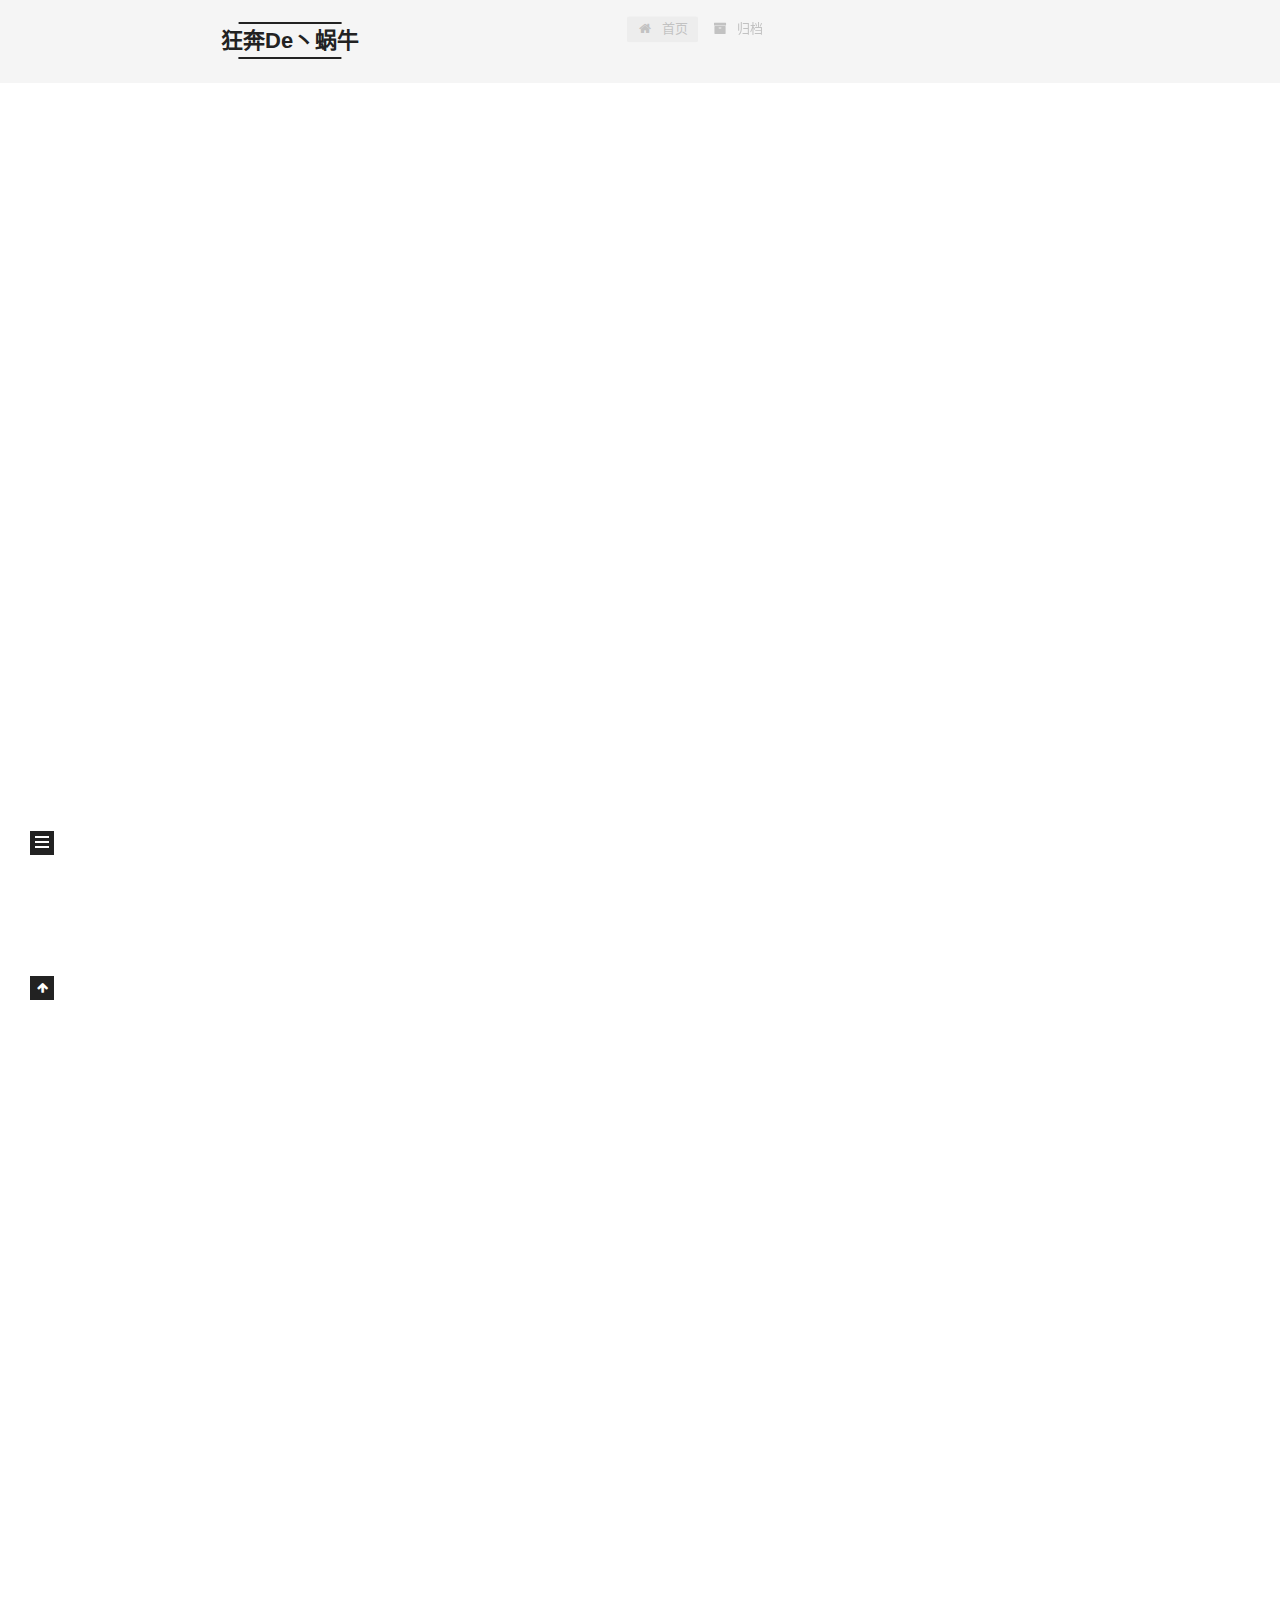
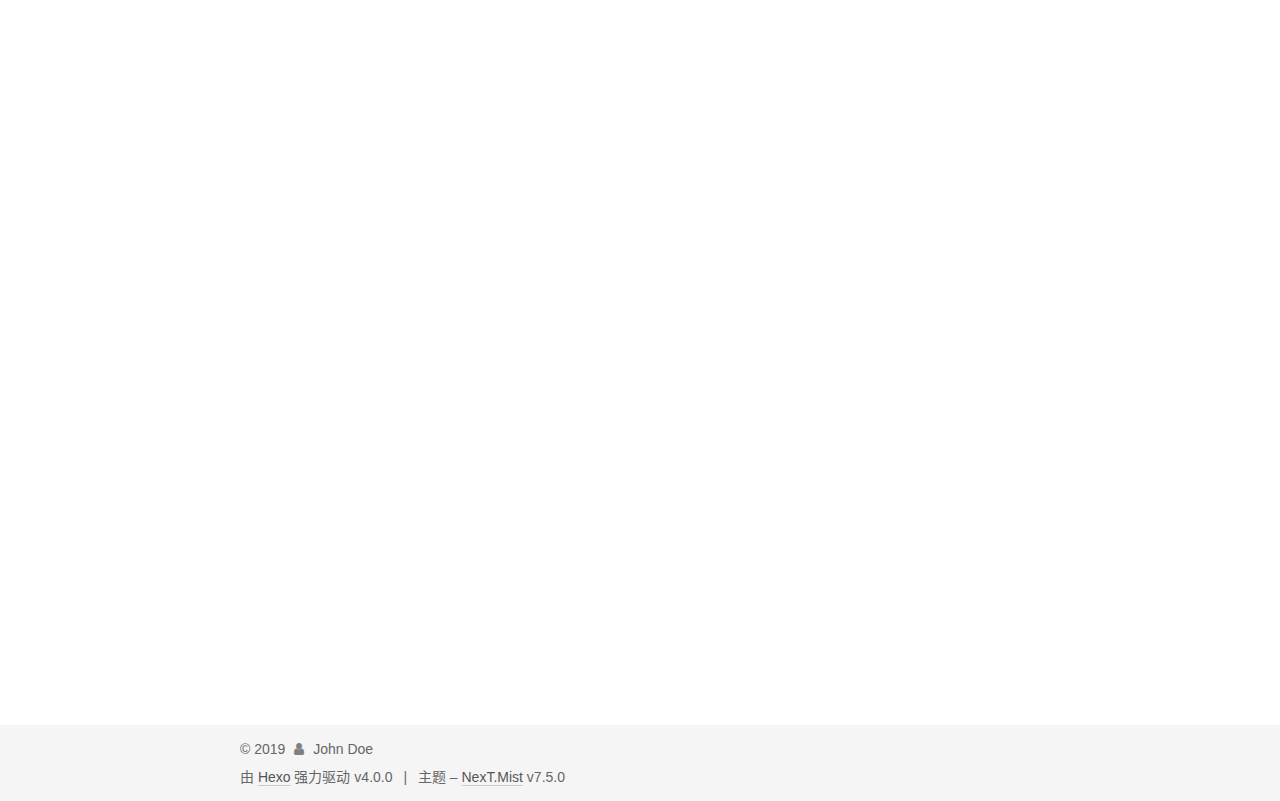
==== commit f6d79d05: "Site updated: 2019-11-15 17:00:17" ====
--- a/index.html
+++ b/index.html
@@ -1,5 +1,5 @@
 <!DOCTYPE html>
-<html lang="en">
+<html lang="zh-CN">
 <head>
   <meta charset="UTF-8">
 <meta name="viewport" content="width=device-width, initial-scale=1, maximum-scale=2">
@@ -42,19 +42,19 @@
     path: '',
     motion: {"enable":true,"async":false,"transition":{"post_block":"fadeIn","post_header":"slideDownIn","post_body":"slideDownIn","coll_header":"slideLeftIn","sidebar":"slideUpIn"}},
     translation: {
-      copy_button: 'Copy',
-      copy_success: 'Copied',
-      copy_failure: 'Copy failed'
+      copy_button: '复制',
+      copy_success: '复制成功',
+      copy_failure: '复制失败'
     },
     sidebarPadding: 40
   };
 </script>
 
   <meta property="og:type" content="website">
-<meta property="og:title" content="Hexo">
+<meta property="og:title" content="狂奔De丶蜗牛">
 <meta property="og:url" content="https:&#x2F;&#x2F;blog.vulhub.info&#x2F;index.html">
-<meta property="og:site_name" content="Hexo">
-<meta property="og:locale" content="en">
+<meta property="og:site_name" content="狂奔De丶蜗牛">
+<meta property="og:locale" content="zh-CN">
 <meta name="twitter:card" content="summary">
 
 <link rel="canonical" href="https://blog.vulhub.info/">
@@ -71,7 +71,7 @@
   };
 </script>
 
-  <title>Hexo</title>
+  <title>狂奔De丶蜗牛</title>
   
 
 
@@ -115,14 +115,14 @@
     <div>
       <a href="/" class="brand" rel="start">
         <span class="logo-line-before"><i></i></span>
-        <span class="site-title">Hexo</span>
+        <span class="site-title">狂奔De丶蜗牛</span>
         <span class="logo-line-after"><i></i></span>
       </a>
     </div>
   </div>
 
   <div class="site-nav-toggle">
-    <div class="toggle" aria-label="Toggle navigation bar">
+    <div class="toggle" aria-label="切换导航栏">
       <span class="toggle-line toggle-line-first"></span>
       <span class="toggle-line toggle-line-middle"></span>
       <span class="toggle-line toggle-line-last"></span>
@@ -136,12 +136,12 @@
   <ul id="menu" class="menu">
         <li class="menu-item menu-item-home">
 
-    <a href="/" rel="section"><i class="fa fa-fw fa-home"></i>Home</a>
+    <a href="/" rel="section"><i class="fa fa-fw fa-home"></i>首页</a>
 
   </li>
         <li class="menu-item menu-item-archives">
 
-    <a href="/archives/" rel="section"><i class="fa fa-fw fa-archive"></i>Archives</a>
+    <a href="/archives/" rel="section"><i class="fa fa-fw fa-archive"></i>归档</a>
 
   </li>
   </ul>
@@ -169,7 +169,7 @@
         
   
   
-  <article itemscope itemtype="http://schema.org/Article" class="post-block home" lang="en">
+  <article itemscope itemtype="http://schema.org/Article" class="post-block home" lang="zh-CN">
     <link itemprop="mainEntityOfPage" href="https://blog.vulhub.info/2019/11/15/%E7%90%86%E8%A7%A3RPC%E8%BF%9C%E7%A8%8B%E8%B0%83%E7%94%A8/">
 
     <span hidden itemprop="author" itemscope itemtype="http://schema.org/Person">
@@ -179,7 +179,7 @@
     </span>
 
     <span hidden itemprop="publisher" itemscope itemtype="http://schema.org/Organization">
-      <meta itemprop="name" content="Hexo">
+      <meta itemprop="name" content="狂奔De丶蜗牛">
     </span>
       <header class="post-header">
         <h1 class="post-title" itemprop="name headline">
@@ -192,10 +192,10 @@
               <span class="post-meta-item-icon">
                 <i class="fa fa-calendar-o"></i>
               </span>
-              <span class="post-meta-item-text">Posted on</span>
+              <span class="post-meta-item-text">发表于</span>
               
 
-              <time title="Created: 2019-11-15 16:28:15 / Modified: 16:41:30" itemprop="dateCreated datePublished" datetime="2019-11-15T16:28:15+08:00">2019-11-15</time>
+              <time title="创建时间：2019-11-15 16:28:15 / 修改时间：16:58:58" itemprop="dateCreated datePublished" datetime="2019-11-15T16:28:15+08:00">2019-11-15</time>
             </span>
 
           
@@ -221,182 +221,14 @@
 <p>2、为什么要采用RPC呢？</p>
 <p>首先，第一个问题：RPC 和 REST 区别是什么？</p>
 <p>你一定会觉得这个问题很奇怪，是的，包括我，但是你在网络上一搜，会发现类似对比的文章比比皆是，我在想可能很多初学者由于基础不牢固，才会将不相干的二者拿出来对比吧。既然是这样，那为了让你更加了解陌生的RPC，就从你熟悉得不能再熟悉的 REST 入手吧。</p>
-<p><strong>01、所属类别不同</strong></p>
-<p>REST，是Representational State Transfer 的简写，中文描述表述性状态传递（是指某个瞬间状态的资源数据的快照，包括资源数据的内容、表述格式(XML、JSON)等信息。）</p>
-<p>REST 是一种软件架构风格。这种风格的典型应用，就是HTTP。其因为简单、扩展性强的特点而广受开发者的青睐。</p>
-<p>而RPC 呢，是 Remote Procedure Call Protocol 的简写，中文描述是远程过程调用，它可以实现客户端像调用本地服务(方法)一样调用服务器的服务(方法)。</p>
-<p>而 RPC 可以基于 TCP/UDP，也可以基于 HTTP 协议进行传输的，按理说它和REST不是一个层面意义上的东西，不应该放在一起讨论，但是谁让REST这么流行呢，它是目前最流行的一套互联网应用程序的API设计标准，某种意义下，我们说 REST 可以其实就是指代 HTTP 协议。</p>
-<p><strong>02、使用方式不同</strong></p>
-<p>从使用上来看，HTTP 接口只关注服务提供方，对于客户端怎么调用并不关心。接口只要保证有客户端调用时，返回对应的数据就行了。而RPC则要求客户端接口保持和服务端的一致。</p>
-<ul>
-<li>REST 是服务端把方法写好，客户端并不知道具体方法。客户端只想获取资源，所以发起HTTP请求，而服务端接收到请求后根据URI经过一系列的路由才定位到方法上面去</li>
-<li>RPC是服务端提供好方法给客户端调用，客户端需要知道服务端的具体类，具体方法，然后像调用本地方法一样直接调用它。</li>
-</ul>
-<p><strong>03、面向对象不同</strong></p>
-<p>从设计上来看，RPC，所谓的远程过程调用 ，是面向方法的 ，REST：所谓的 Representational state transfer ，是面向资源的，除此之外，还有一种叫做 SOA，所谓的面向服务的架构，它是面向消息的，这个接触不多，就不多说了。</p>
-<p><strong>04、序列化协议不同</strong></p>
-<p>接口调用通常包含两个部分，序列化和通信协议。</p>
-<p>通信协议，上面已经提及了，REST 是 基于 HTTP 协议，而 RPC 可以基于 TCP/UDP，也可以基于 HTTP 协议进行传输的。</p>
-<p>常见的序列化协议，有：json、xml、hession、protobuf、thrift、text、bytes等，REST 通常使用的是 JSON或者XML，而 RPC 使用的是 JSON-RPC，或者 XML-RPC。</p>
-<p>通过以上几点，我们知道了 REST 和 RPC 之间有很明显的差异。</p>
-<p>然后第二个问题：为什么要采用RPC呢？</p>
-<p>那到底为何要使用 RPC，单纯的依靠RESTful API不可以吗？为什么要搞这么多复杂的协议，渣渣表示真的学不过来了。</p>
-<p>关于这一点，以下几点仅是我的个人猜想，仅供交流哈：</p>
-<ol>
-<li>RPC 和 REST 两者的定位不同，REST 面向资源，更注重接口的规范，因为要保证通用性更强，所以对外最好通过 REST。而 RPC 面向方法，主要用于函数方法的调用，可以适合更复杂通信需求的场景。</li>
-<li>RESTful API客户端与服务端之间采用的是同步机制，当发送HTTP请求时，客户端需要等待服务端的响应。当然对于这一点是可以通过一些技术来实现异步的机制的。</li>
-<li>采用RESTful API，客户端与服务端之间虽然可以独立开发，但还是存在耦合。比如，客户端在发送请求的时，必须知道服务器的地址，且必须保证服务器正常工作。而 rpc + ralbbimq中间件可以实现低耦合的分布式集群架构。</li>
-</ol>
-<p>说了这么多，我们该如何选择这两者呢？我总结了如下两点，供你参考：</p>
-<ol>
-<li>REST 接口更加规范，通用适配性要求高，建议对外的接口都统一成 REST。而组件内部的各个模块，可以选择 RPC，一个是不用耗费太多精力去开发和维护多套的HTTP接口，一个RPC的调用性能更高（见下条）</li>
-<li>从性能角度看，由于HTTP本身提供了丰富的状态功能与扩展功能，但也正由于HTTP提供的功能过多，导致在网络传输时，需要携带的信息更多，从性能角度上讲，较为低效。而RPC服务网络传输上仅传输与业务内容相关的数据，传输数据更小，性能更高。</li>
-</ol>
-<p>“远程调用”意思就是：被调用方法的具体实现不在程序运行本地，而是在别的某个地方（分布到各个服务器），调用者只想要函数运算的结果，却不需要实现函数的具体细节。</p>
-<p>光说不练嘴把式，接下来，我将分别用三种不同的方式全面地让你搞明白 rpc 远程调用是如何实现的。</p>
-<p><strong>01、基于 xml-rpc</strong></p>
-<p>Python实现 rpc，可以使用标准库里的 SimpleXMLRPCServer，它是基于XML-RPC 协议的。</p>
-<p>有了这个模块，开启一个 rpc server，就变得相当简单了。执行以下代码：</p>
-<p>import SimpleXMLRPCServer</p>
-<p>classcalculate:</p>
-<p>defadd(self, x, y):</p>
-<p>returnx + y</p>
-<p>defmultiply(self, x, y):</p>
-<p>returnx * y</p>
-<p>defsubtract(self, x, y):</p>
-<p>returnabs(x-y)</p>
-<p>defdivide(self, x, y):</p>
-<p>returnx/y</p>
-<p>obj = calculate</p>
-<p>server = SimpleXMLRPCServer.SimpleXMLRPCServer((“localhost”, 8088))</p>
-<p># 将实例注册给rpc server</p>
-<p>server.register_instance(obj)</p>
-<p>print “Listening on port 8088”</p>
-<p>server.serve_forever</p>
-<p>有了 rpc server，接下来就是 rpc client，由于我们上面使用的是 XML-RPC，所以 rpc clinet 需要使用xmlrpclib 这个库。</p>
-<p>import xmlrpclib</p>
-<p>server = xmlrpclib.ServerProxy(“<a href="http://localhost:8088&quot;" target="_blank" rel="noopener">http://localhost:8088&quot;</a>)</p>
-<p>然后，我们通过 server_proxy 对象就可以远程调用之前的rpc server的函数了。</p>
-<p>&gt;&gt;server.add(2, 3)</p>
-<p>5</p>
-<p>&gt;&gt;&gt; server.multiply(2, 3)</p>
-<p>6</p>
-<p>&gt;&gt;&gt; server.subtract(2, 3)</p>
-<p>1</p>
-<p>&gt;&gt;&gt; server.divide(2, 3)</p>
-<p>0</p>
-<p>SimpleXMLRPCServer是一个单线程的服务器。这意味着，如果几个客户端同时发出多个请求，其它的请求就必须等待第一个请求完成以后才能继续。</p>
-<p>若非要使用 SimpleXMLRPCServer 实现多线程并发，其实也不难。只要将代码改成如下即可。</p>
-<p>fromSimpleXMLRPCServer importSimpleXMLRPCServer</p>
-<p>fromSocketServer importThreadingMixIn</p>
-<p>classThreadXMLRPCServer(ThreadingMixIn, SimpleXMLRPCServer):pass</p>
-<p>classMyObject:</p>
-<p>defhello(self):</p>
-<p>return”hello xmlprc”</p>
-<p>obj = MyObject</p>
-<p>server = ThreadXMLRPCServer((“localhost”, 8088), allow_none=True)</p>
-<p>server.register_instance(obj)</p>
-<p>print”Listening on port 8088”</p>
-<p>server.serve_forever</p>
-<p><strong>02、基于json-rpc</strong></p>
-<p>SimpleXMLRPCServer 是基于 xml-rpc 实现的远程调用，上面我们也提到 除了 xml-rpc 之外，还有 json-rpc 协议。</p>
-<p>那 python 如何实现基于 json-rpc 协议呢？</p>
-<p>答案是很多，很多web框架其自身都自己实现了json-rpc，但我们要独立这些框架之外，要寻求一种较为干净的解决方案，我查找到的选择有两种</p>
-<p>第一种是 jsonrpclib</p>
-<p>pipinstall jsonrpclib -i <a href="https://pypi.douban.com/simple" target="_blank" rel="noopener">https://pypi.douban.com/simple</a></p>
-<p>第二种是 python-jsonrpc</p>
-<p>pipinstall python-jsonrpc -i <a href="https://pypi.douban.com/simple" target="_blank" rel="noopener">https://pypi.douban.com/simple</a></p>
-<p>先来看第一种 jsonrpclib</p>
-<p>它与 Python 标准库的 SimpleXMLRPCServer 很类似（因为它的类名就叫做 SimpleJSONRPCServer ，不明真相的人真以为它们是亲兄弟）。或许可以说，jsonrpclib 就是仿照 SimpleXMLRPCServer 标准库来进行编写的。</p>
-<p>它的导入与 SimpleXMLRPCServer 略有不同，因为SimpleJSONRPCServer分布在jsonrpclib库中。</p>
-<p><strong>服务端</strong></p>
-<p>fromjsonrpclib.SimpleJSONRPCServer importSimpleJSONRPCServer</p>
-<p>server = SimpleJSONRPCServer((‘localhost’, 8080))</p>
-<p>server.register_function(lambdax,y: x+y, ‘add’)</p>
-<p>server.serve_forever</p>
-<p><strong>客户端</strong></p>
-<p>import jsonrpclib</p>
-<p>server = jsonrpclib.Server(“<a href="http://localhost:8080&quot;" target="_blank" rel="noopener">http://localhost:8080&quot;</a>)</p>
-<p>再来看第二种python-jsonrpc，写起来貌似有些复杂。</p>
-<p><strong>服务端</strong></p>
-<p>importpyjsonrpc</p>
-<p>classRequestHandler(pyjsonrpc.HttpRequestHandler):</p>
-<p>@pyjsonrpc.rpcmethod</p>
-<p>defadd(self, a, b):</p>
-<p>“””Test method”””</p>
-<p>returna + b</p>
-<p>http_server = pyjsonrpc.ThreadingHttpServer(</p>
-<p>server_address=(‘localhost’, 8080),</p>
-<p>RequestHandlerClass=RequestHandler</p>
-<p>)</p>
-<p>print”Starting HTTP server …”</p>
-<p>print”URL: <a href="http://localhost:8080&quot;" target="_blank" rel="noopener">http://localhost:8080&quot;</a></p>
-<p>http_server.serve_forever</p>
-<p><strong>客户端</strong></p>
-<p>import pyjsonrpc</p>
-<p>http_client = pyjsonrpc.HttpClient(</p>
-<p>url=”<a href="http://localhost:8080/jsonrpc&quot;" target="_blank" rel="noopener">http://localhost:8080/jsonrpc&quot;</a></p>
-<p>)</p>
-<p>还记得上面我提到过的 zabbix API，因为我有接触过，所以也拎出来讲讲。zabbix API 也是基于 json-rpc 2.0协议实现的。</p>
-<p>因为内容较多，这里只带大家打个，zabbix 是如何调用的：直接指明要调用 zabbix server 的哪个方法，要传给这个方法的参数有哪些。</p>
-<p><strong>03、基于 zerorpc</strong></p>
-<p>以上介绍的两种rpc远程调用方式，如果你足够细心，可以发现他们都是http+rpc 两种协议结合实现的。</p>
-<p>接下来，我们要介绍的这种（zerorpc），就不再使用走 http 了。</p>
-<p>zerorpc 这个第三方库，它是基于TCP协议、 ZeroMQ 和 MessagePack的，速度相对快，响应时间短，并发高。zerorpc 和 pyjsonrpc 一样，需要额外安装，虽然SimpleXMLRPCServer不需要额外安装，但是SimpleXMLRPCServer性能相对差一些。</p>
-<p>pipinstall zerorpc -i <a href="https://pypi.douban.com/simple" target="_blank" rel="noopener">https://pypi.douban.com/simple</a></p>
-<p>import zerorpc</p>
-<p>classcaculate(object):</p>
-<p>defhello(self, name):</p>
-<p>return’hello, {}’.format(name)</p>
-<p>defadd(self, x, y):</p>
-<p>returnx + y</p>
-<p>defmultiply(self, x, y):</p>
-<p>returnx * y</p>
-<p>defsubtract(self, x, y):</p>
-<p>returnabs(x-y)</p>
-<p>defdivide(self, x, y):</p>
-<p>returnx/y</p>
-<p>s = zerorpc.Server(caculate)</p>
-<p>s.bind(“tcp://0.0.0.0:4242”)</p>
-<p>s.run</p>
-<p><strong>客户端</strong></p>
-<p>import zerorpc</p>
-<p>c = zerorpc.Client</p>
-<p>c.connect(“tcp://127.0.0.1:4242”)</p>
-<p>客户端除了可以使用zerorpc框架实现代码调用之外，它还支持使用“命令行”的方式调用。</p>
-<p>是的，通过 Github 上的文档几个 demo 可以体验到这个第三方库做真的是优秀。</p>
-<p>比如我们可以用下面这个命令，创建一个rpc server，后面这个 time Python 标准库中的 time 模块，zerorpc 会将 time 注册绑定以供client调用。</p>
-<p>zerorpc–server –bind tcp://127.0.0.1:1234 time</p>
-<p>在客户端，就可以用这条命令来远程调用这个 time 函数。</p>
-<p>zerorpc –client –connecttcp://127.0.0.1:1234strftime %Y/%m/%d</p>
-<p><strong>往rpc中引入消息中间件</strong></p>
-<p>经过了上面的学习，我们已经学会了如何使用多种方式实现rpc远程调用。</p>
-<p>通过对比，zerorpc 可以说是脱颖而出，一支独秀。</p>
-<p>但为何在 OpenStack 中，rpc client 不直接 rpc 调用 rpc server ，而是先把 rpc 调用请求发给 RabbitMQ ，再由订阅者（rpc server）来取消息，最终实现远程调用呢？</p>
-<p>为此，我也做了一番思考：</p>
-<p>OpenStack 组件繁多，在一个较大的集群内部每个组件内部通过rpc通信频繁，如果都采用rpc直连调用的方式，连接数会非常地多，开销大，若有些 server 是单线程的模式，超时会非常的严重。</p>
-<p>OpenStack 是复杂的分布式集群架构，会有多个 rpc server 同时工作，假设有 server01，server02，server03 三个server，当 rpc client 要发出rpc请求时，发给哪个好呢？这是问题一。</p>
-<p>你可能会说轮循或者随机，这样对大家都公平。这样的话还会引出另一个问题，倘若请求刚好发到server01，而server01刚好不凑巧，可能由于机器或者其他因为导致服务没在工作，那这个rpc消息可就直接失败了呀。要知道做为一个集群，高可用是基本要求，如果出现刚刚那样的情况其实是很尴尬的。这是问题二。</p>
-<p>集群有可能根据实际需要扩充节点数量，如果使用直接调用，耦合度太高，不利于部署和生产。这是问题三。</p>
-<p>解决问题一：消息只有一份，接收者由AMQP的负载算法决定，默认为在所有Receiver中均匀发送(round robin)。</p>
-<p>解决问题二：有了消息中间件做缓冲站，client 可以任性随意的发，server 都挂掉了？没有关系，等 server 正常工作后，自己来消息中间件取就行了。</p>
-<p>解决问题三：无论有多少节点，它们只要认识消息中间件这一个中介就足够了。</p>
-<p>既然讲到了消息队列，如果你之前没有接触过这块内容，最好花几分钟的时间跟我好好过下关于消息队列的几个基础概念。</p>
-<p>首先，RPC只是定义了一个通信接口，其底层的实现可以各不相同，可以是 socket，也可以是今天要讲的 AMQP。</p>
-<p>AMQP(Advanced Message Queuing Protocol)是一种基于队列的可靠消息服务协议，作为一种通信协议，AMQP同样存在多个实现，如Apache Qpid，RabbitMQ等。</p>
-<p>以下是 AMQP 中的几个必知的概念：</p>
-<p>Publisher：消息发布者</p>
-<p>Receiver：消息接收者，在RabbitMQ中叫订阅者：Subscriber。</p>
-<p>Queue：用来保存消息的存储空间，消息没有被receiver前，保存在队列中。</p>
-<p>Exchange：用来接收Publisher发出的消息，根据Routing key 转发消息到对应的Message Queue中，至于转到哪个队列里，这个路由算法又由exchange type决定的。</p>
-<p>Exchange type：主要四种描述exchange的类型。</p>
-<p>direct：消息路由到满足此条件的队列中(queue,可以有多个)：routing key = binding key</p>
-<p>topic：消息路由到满足此条件的队列中(queue,可以有多个)：routing key 匹配 binding pattern. binding pattern是类似正则表达式的字符串，可以满足复杂的路由条件。</p>
-<p>fanout：消息路由到多有绑定到该exchange的队列中。</p>
-<p>binding ：binding是用来描述exchange和queue之间的关系的概念，一个exchang可以绑定多个队列，这些关系由binding建立。前面说的binding key /binding pattern也是在binding中给出。</p>
-<p>为了让你明白这几者的关系，我画了一张模型图。</p>
-<p><img src="/.info//imgs/1573804723492.jpg" alt></p>
-
+          <!--noindex-->
+            <div class="post-button">
+              <a class="btn" href="/2019/11/15/%E7%90%86%E8%A7%A3RPC%E8%BF%9C%E7%A8%8B%E8%B0%83%E7%94%A8/#more" rel="contents">
+                阅读全文 &raquo;
+              </a>
+            </div>
+          <!--/noindex-->
+        
       
     </div>
 
@@ -414,7 +246,7 @@
         
   
   
-  <article itemscope itemtype="http://schema.org/Article" class="post-block home" lang="en">
+  <article itemscope itemtype="http://schema.org/Article" class="post-block home" lang="zh-CN">
     <link itemprop="mainEntityOfPage" href="https://blog.vulhub.info/2019/11/15/hello-world/">
 
     <span hidden itemprop="author" itemscope itemtype="http://schema.org/Person">
@@ -424,7 +256,7 @@
     </span>
 
     <span hidden itemprop="publisher" itemscope itemtype="http://schema.org/Organization">
-      <meta itemprop="name" content="Hexo">
+      <meta itemprop="name" content="狂奔De丶蜗牛">
     </span>
       <header class="post-header">
         <h1 class="post-title" itemprop="name headline">
@@ -437,9 +269,9 @@
               <span class="post-meta-item-icon">
                 <i class="fa fa-calendar-o"></i>
               </span>
-              <span class="post-meta-item-text">Posted on</span>
-
-              <time title="Created: 2019-11-15 14:28:41" itemprop="dateCreated datePublished" datetime="2019-11-15T14:28:41+08:00">2019-11-15</time>
+              <span class="post-meta-item-text">发表于</span>
+
+              <time title="创建时间：2019-11-15 14:28:41" itemprop="dateCreated datePublished" datetime="2019-11-15T14:28:41+08:00">2019-11-15</time>
             </span>
 
           
@@ -504,10 +336,10 @@
 
       <ul class="sidebar-nav motion-element">
         <li class="sidebar-nav-toc">
-          Table of Contents
+          文章目录
         </li>
         <li class="sidebar-nav-overview">
-          Overview
+          站点概览
         </li>
       </ul>
 
@@ -529,7 +361,7 @@
           <a href="/archives/">
         
           <span class="site-state-item-count">2</span>
-          <span class="site-state-item-name">posts</span>
+          <span class="site-state-item-name">日志</span>
         </a>
       </div>
   </nav>
@@ -560,10 +392,10 @@
   </span>
   <span class="author" itemprop="copyrightHolder">John Doe</span>
 </div>
-  <div class="powered-by">Powered by <a href="https://hexo.io/" class="theme-link" rel="noopener" target="_blank">Hexo</a> v4.0.0
+  <div class="powered-by">由 <a href="https://hexo.io/" class="theme-link" rel="noopener" target="_blank">Hexo</a> 强力驱动 v4.0.0
   </div>
   <span class="post-meta-divider">|</span>
-  <div class="theme-info">Theme – <a href="https://mist.theme-next.org/" class="theme-link" rel="noopener" target="_blank">NexT.Mist</a> v7.5.0
+  <div class="theme-info">主题 – <a href="https://mist.theme-next.org/" class="theme-link" rel="noopener" target="_blank">NexT.Mist</a> v7.5.0
   </div>
 
         
--- a/css/main.css
+++ b/css/main.css
@@ -1146,7 +1146,7 @@
 }
 .links-of-author a::before,
 .links-of-author span.exturl::before {
-  background: #ac3858;
+  background: #13a7ff;
   border-radius: 50%;
   content: ' ';
   display: inline-block;
